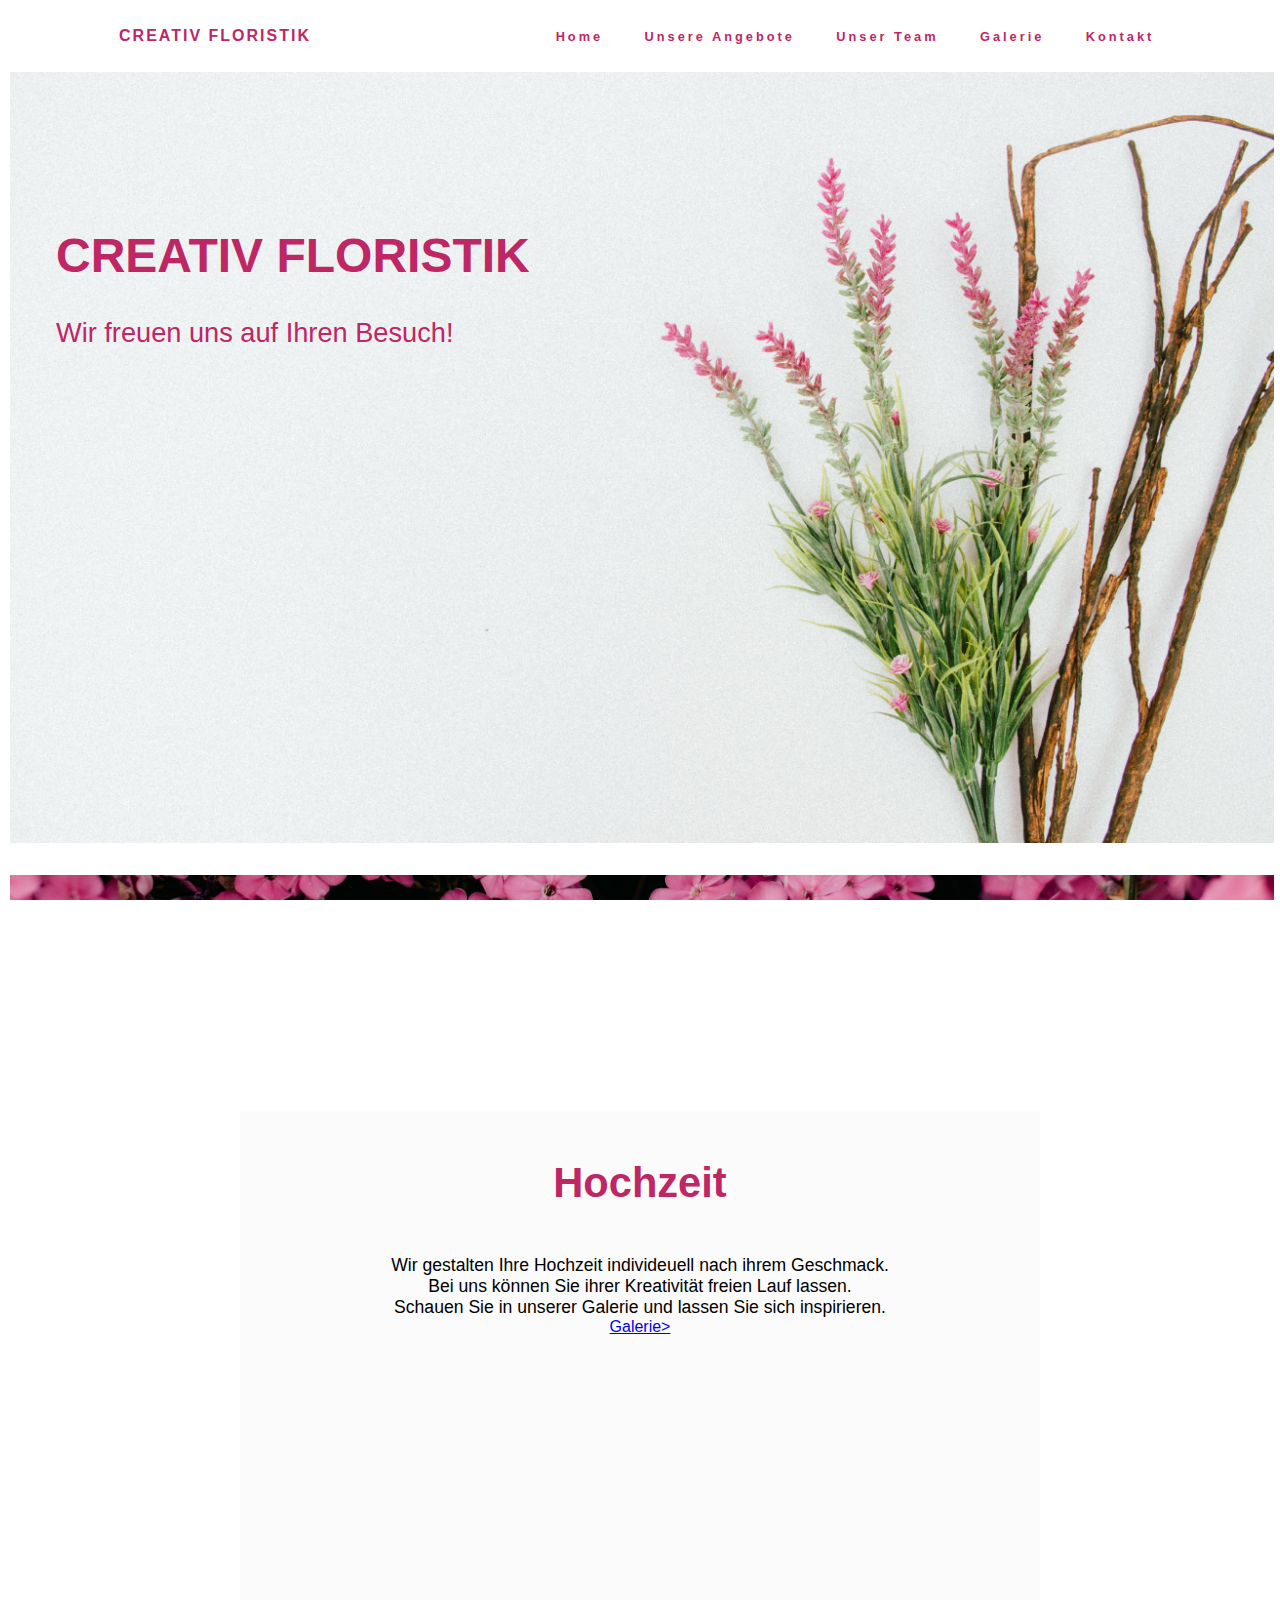
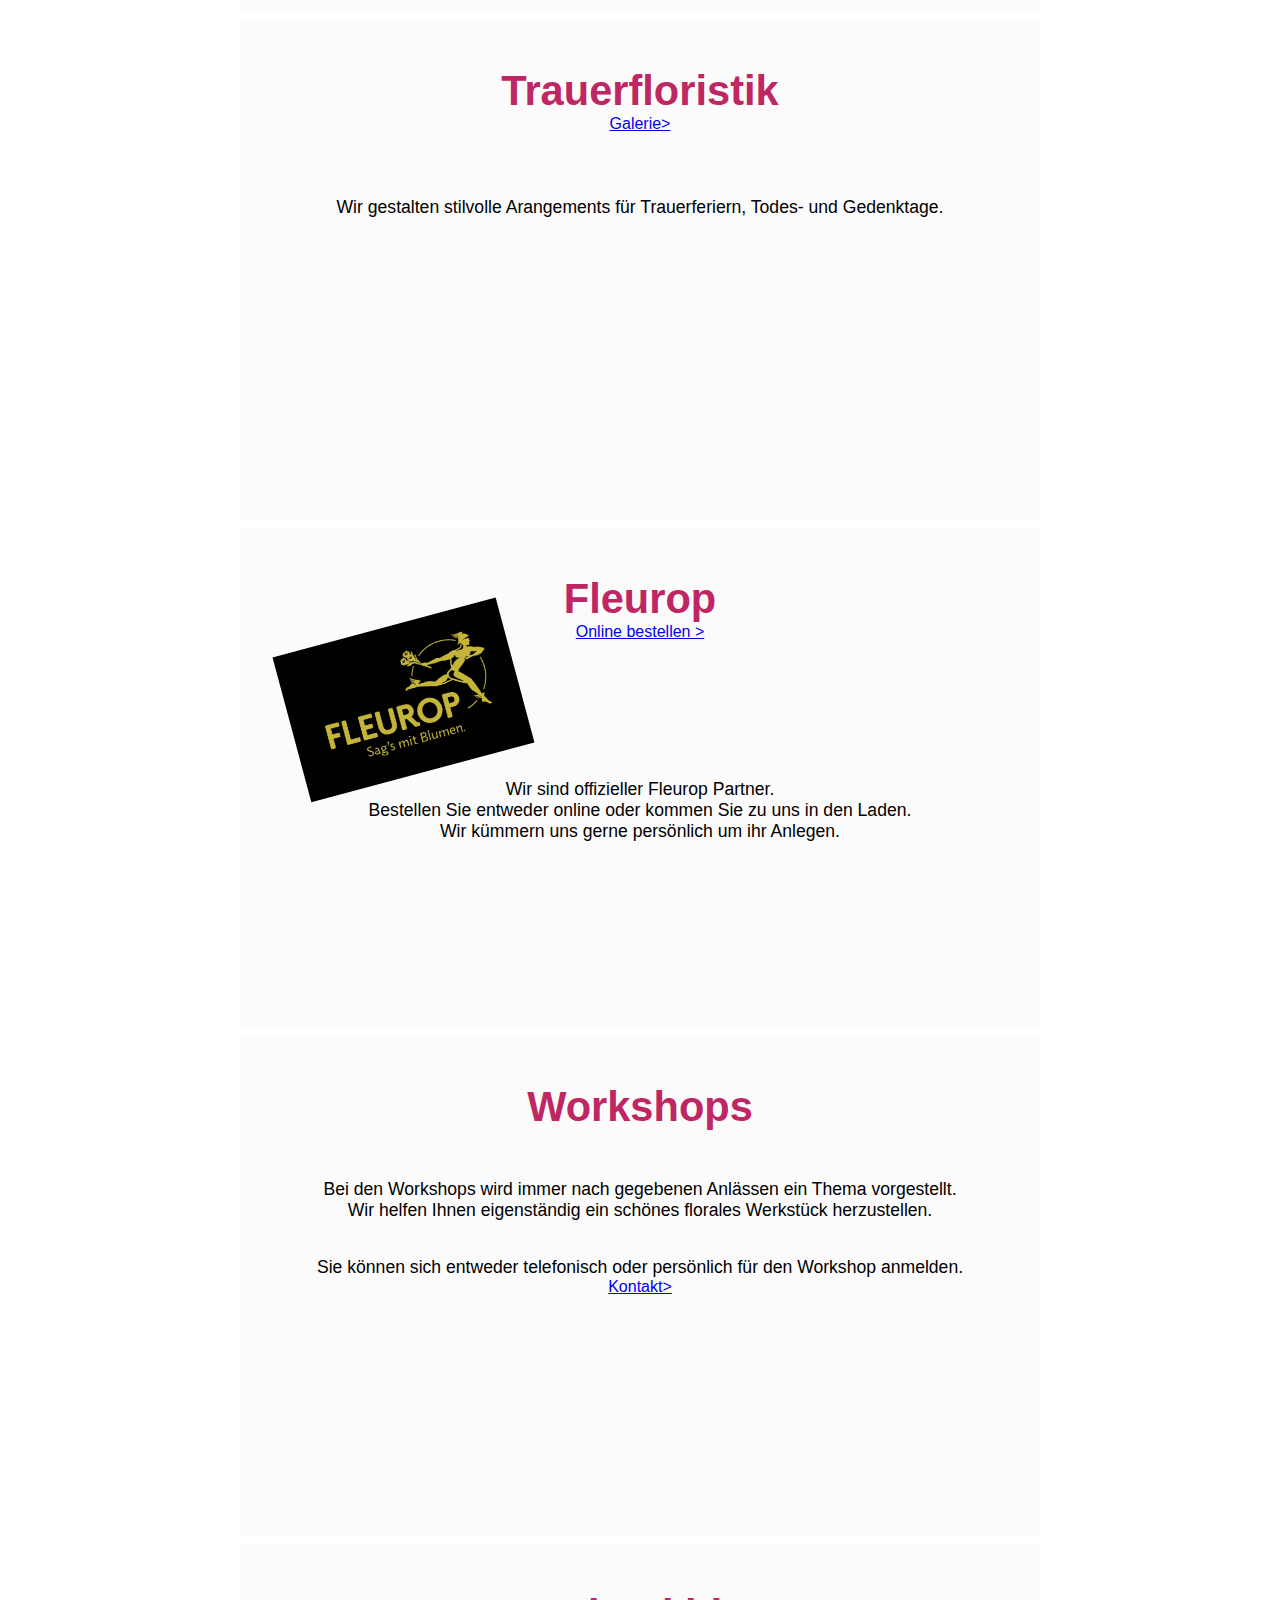
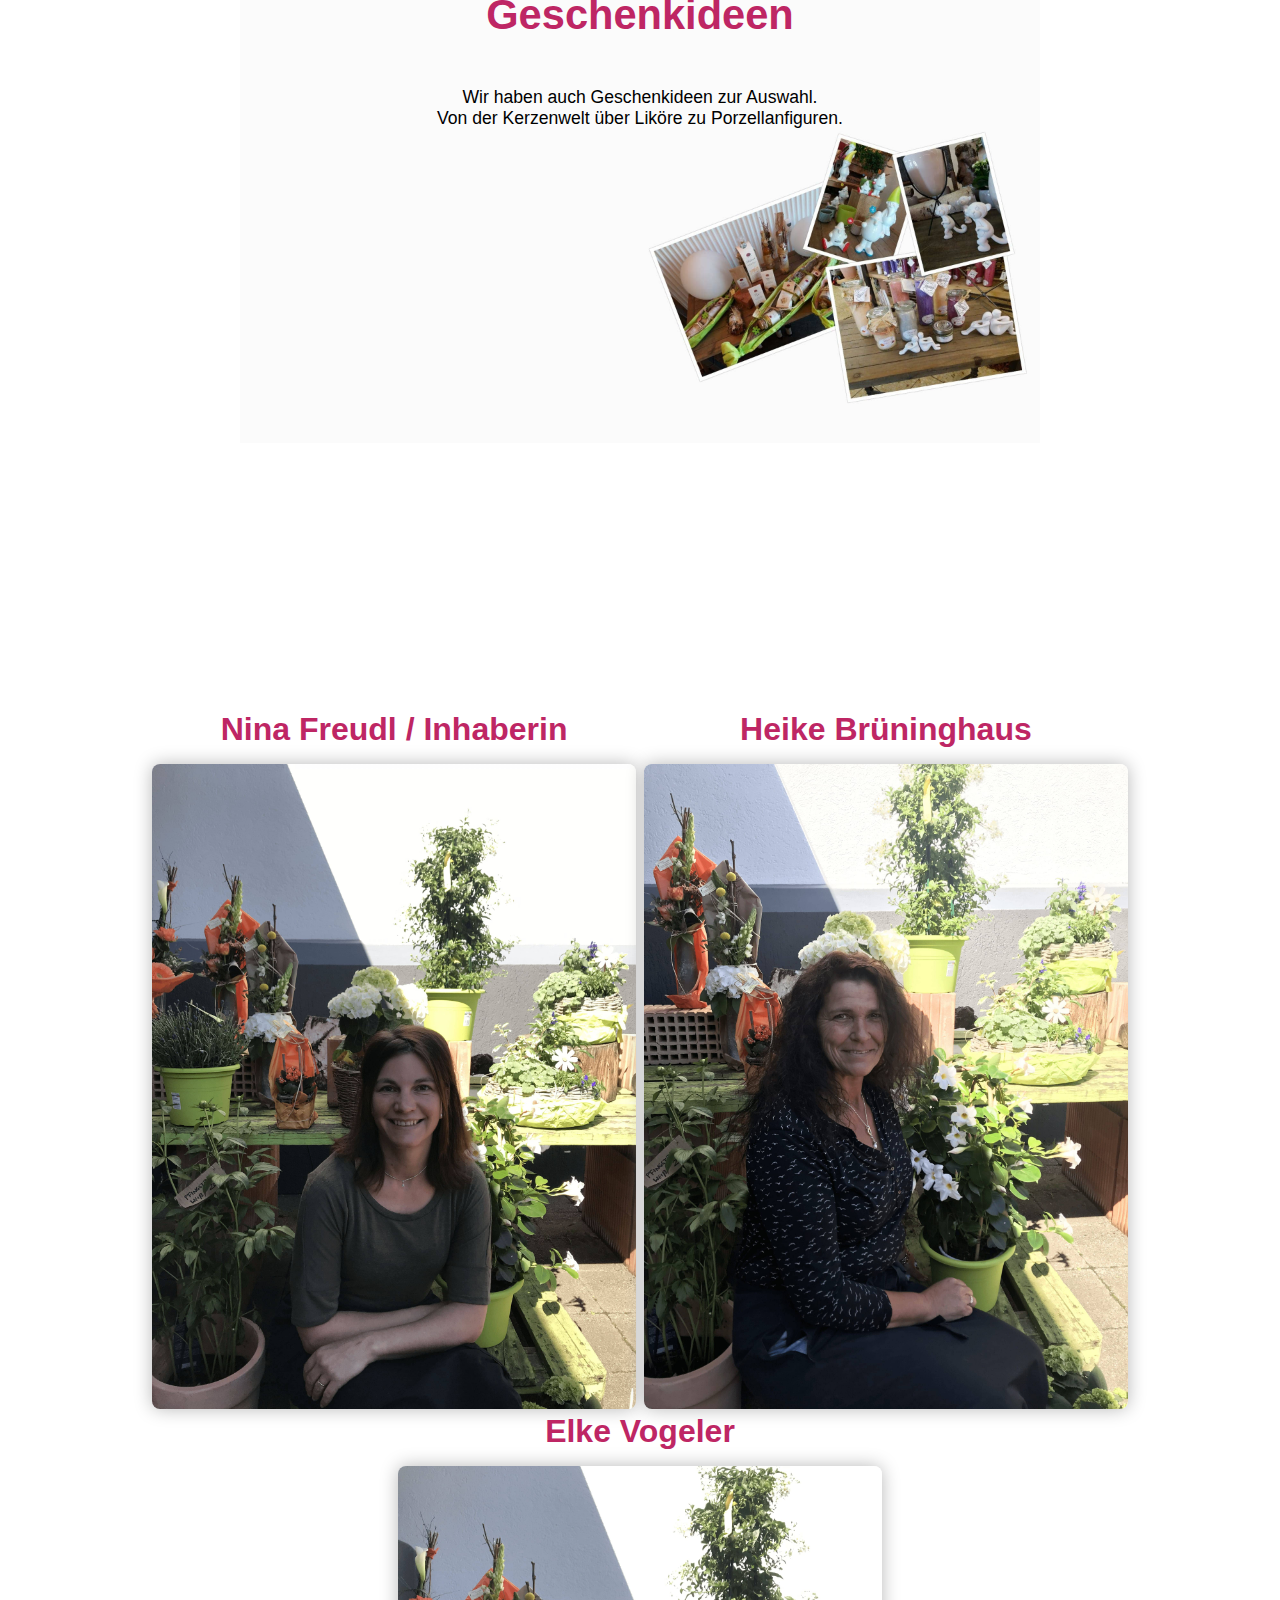
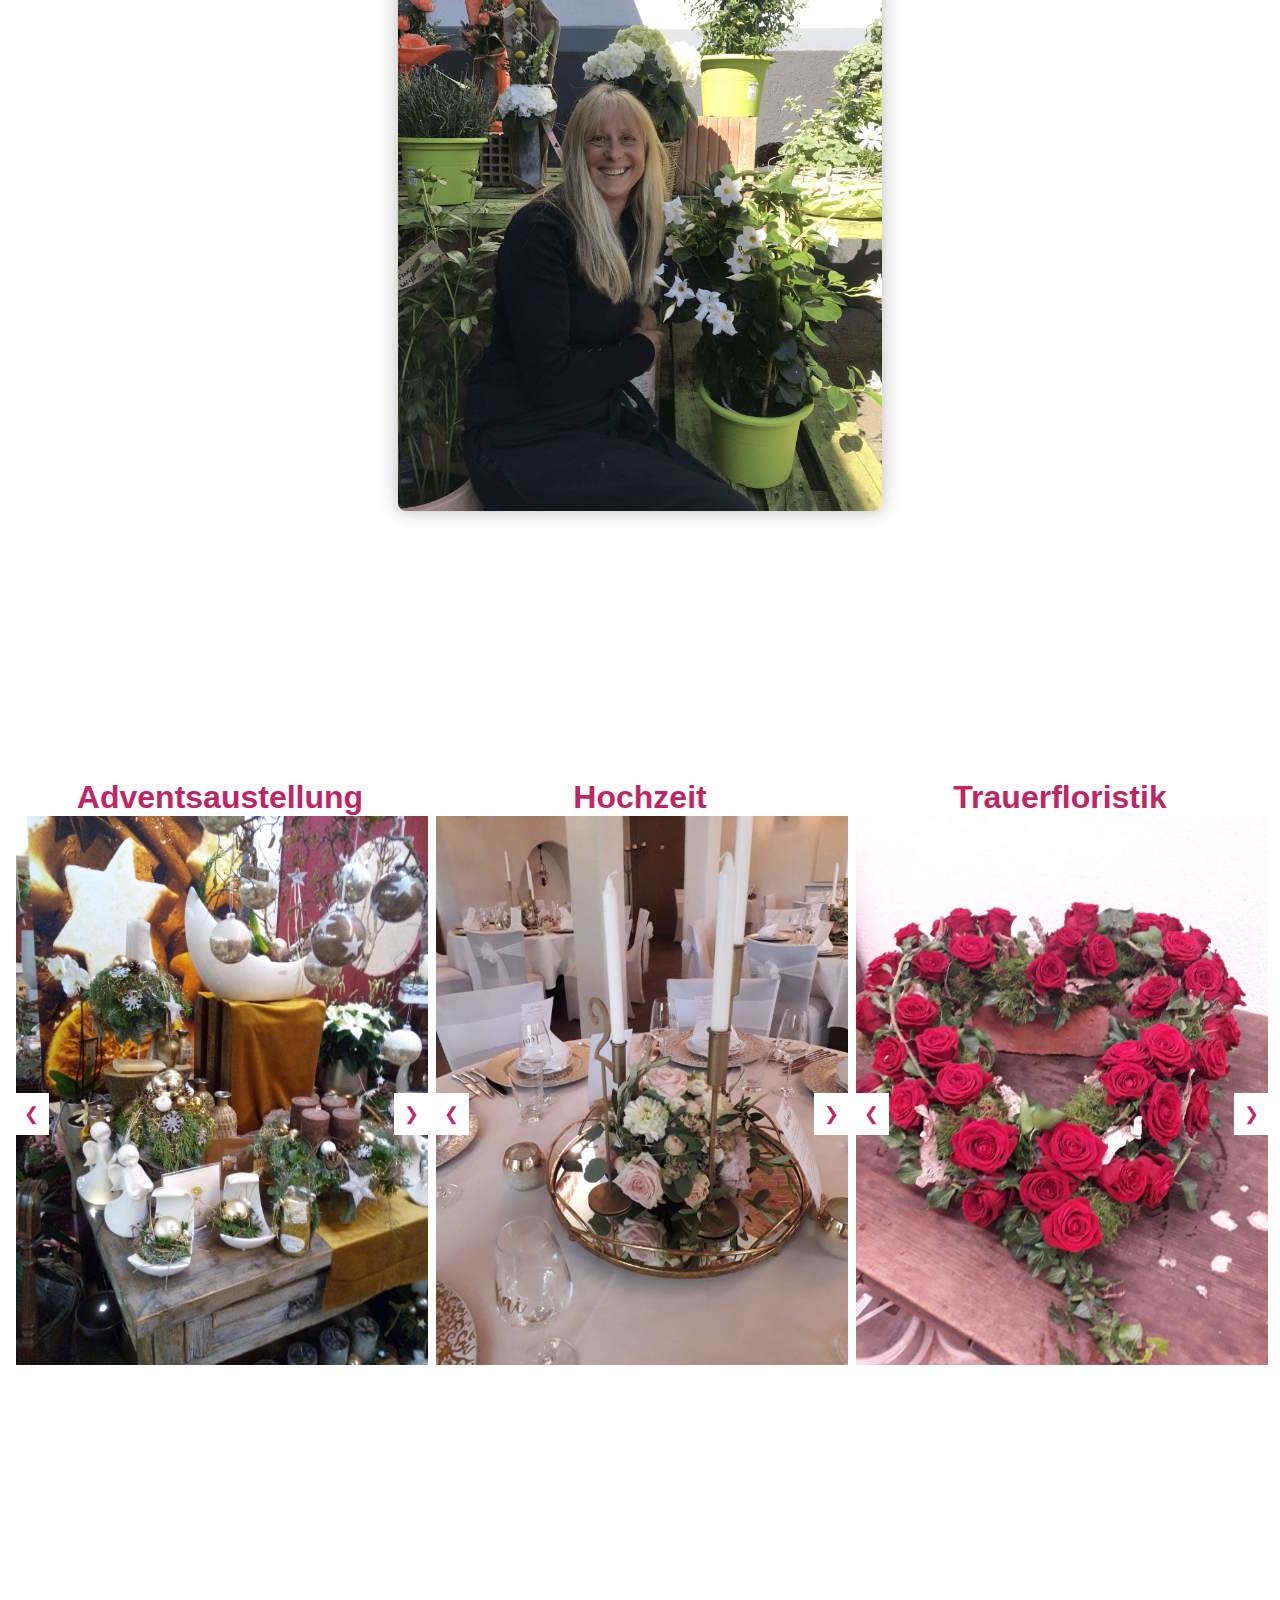
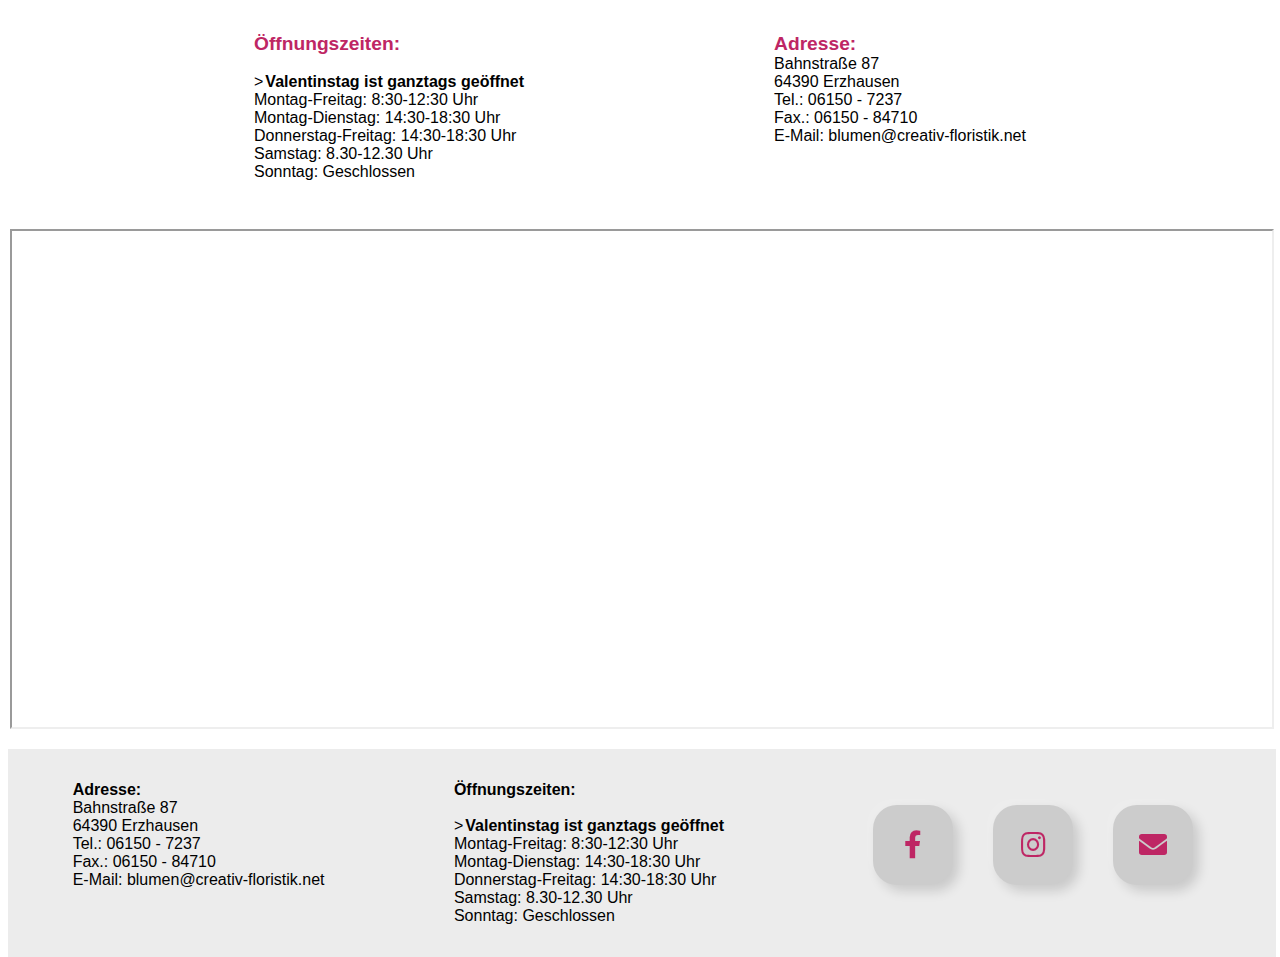
==== index.html @ bbd2e747 "val1" ====
<!DOCTYPE html>
<html lang="de">
  <head>
    <meta charset="utf-8" />
    <title>Creativ Floristik</title>
    <link rel="stylesheet" type="text/css" href="style.css" />
    <link
      rel="stylesheet"
      href="https://cdnjs.cloudflare.com/ajax/libs/font-awesome/5.13.0/css/all.min.css"
    />
  <!-- ****** Favicons ****** -->
  <link rel="shortcut icon" href="./favicon/favicon.ico">
	<link rel="icon" sizes="16x16 32x32 64x64" href="./favicon/favicon.ico">
	<link rel="icon" type="image/png" sizes="196x196" href="./favicon/favicon-192.png">
	<link rel="icon" type="image/png" sizes="160x160" href="./favicon/favicon-160.png">
	<link rel="icon" type="image/png" sizes="96x96" href="./favicon/favicon-96.png">
	<link rel="icon" type="image/png" sizes="64x64" href="./favicon/favicon-64.png">
	<link rel="icon" type="image/png" sizes="32x32" href="./favicon/favicon-32.png">
	<link rel="icon" type="image/png" sizes="16x16" href="./favicon/favicon-16.png">
	<link rel="apple-touch-icon" href="./favicon/favicon-57.png">
	<link rel="apple-touch-icon" sizes="114x114" href="./favicon/favicon-114.png">
	<link rel="apple-touch-icon" sizes="72x72" href="./favicon/favicon-72.png">
	<link rel="apple-touch-icon" sizes="144x144" href="./favicon/favicon-144.png">
	<link rel="apple-touch-icon" sizes="60x60" href="./favicon/favicon-60.png">
	<link rel="apple-touch-icon" sizes="120x120" href="./favicon/favicon-120.png">
	<link rel="apple-touch-icon" sizes="76x76" href="./favicon/favicon-76.png">
	<link rel="apple-touch-icon" sizes="152x152" href="./favicon/favicon-152.png">
	<link rel="apple-touch-icon" sizes="180x180" href="./favicon/favicon-180.png">
	<meta name="msapplication-TileColor" content="#FFFFFF">
	<meta name="msapplication-TileImage" content="./favicon/favicon-144.png">
	<meta name="msapplication-config" content="./favicon/browserconfig.xml">
  </head>

  <body>
    <!-- Navigation-Bar -->
    <nav>
      <div class="logo">
        <a href="index.html">
          <h4>Creativ Floristik</h4>
        </a>
      </div>
      <ul class="nav-links">
        <li><a href="index.html">Home</a></li>
        <li><a href="#angebote-section">Unsere Angebote</a></li>
        <li><a href="#team-section">Unser Team</a></li>
        <li><a href="#galerie-section">Galerie</a></li>
        <li><a href="#kontakt-section">Kontakt</a></li>
      </ul>
      <div class="burger">
        <div class="line1"></div>
        <div class="line2"></div>
        <div class="line3"></div>
      </div>
    </nav>

    <!-- Welcome Section -->

    <section class="welcome-section">
      <div class="welcome">
        <img src="./img/main-background.jpg" alt="" />
        <h1>Creativ Floristik</h1>
        <h2>
          Mit viel Liebe und Sorgfalt kümmern Wir uns um Ihre Wünsche. <br />Wir
          freuen uns auf Ihren Besuch!
        </h2>
        <h3>Wir freuen uns auf Ihren Besuch!</h3>
      </div>
    </section>

    <!-- Unsere-Angebote Section -->

    <section id="angebote-section">
      <div class="angebote">
        <div class="scrollable1" id="ueberschrift">
          <h1>Unsere Angebote</h1>
        </div>

        <div class="angebote-box">
           <!-- <div class="adventsausstellung">
            <h1>Adventsausstellung</h1>
            <img src="./img/Unbenannt.jpg" alt="" />
          </div>-->
          <div class="hochzeit">
            <h1>Hochzeit</h1>
            <p>
              Wir gestalten Ihre Hochzeit individeuell nach ihrem Geschmack.
            </p>
            <p>Bei uns können Sie ihrer Kreativität freien Lauf lassen.</p>
            <p>
              Schauen Sie in unserer Galerie und lassen Sie sich inspirieren.
            </p>
            <a href="#galerie-section">Galerie></a>
          </div>
          <div class="trauer">
            <h1>Trauerfloristik</h1>
            <a href="#galerie-section">Galerie></a>
            <p>
              Wir gestalten stilvolle Arangements für Trauerferiern, Todes- und
              Gedenktage.
            </p>
          </div>
       
          <div class="fleurop">
            <h1>Fleurop</h1>
            <a href="https://florist.fleurop.de/jost.erzhausen" target="_blank"
              >Online bestellen ></a
            >
            <img src="./img/fleurop-logo.jpg" alt="" />
            <p>Wir sind offizieller Fleurop Partner.</p>
            <p>
              Bestellen Sie entweder online oder kommen Sie zu uns in den Laden.
            </p>
            <p>Wir kümmern uns gerne persönlich um ihr Anlegen.</p>
          </div>
          <div class="workshop">
            <h1>Workshops</h1>
            <p>
              Bei den Workshops wird immer nach gegebenen Anlässen ein Thema
              vorgestellt.
            </p>
            <p>
              Wir helfen Ihnen eigenständig ein schönes florales Werkstück
              herzustellen.
            </p>
            <br /><br />
            <p>
              Sie können sich entweder telefonisch oder persönlich für den
              Workshop anmelden.
            </p>
            <a href="#kontakt-section">Kontakt></a>
            <br /><br />
          </div>
          <div class="geschenk-ideen">
            <h1>Geschenkideen</h1>
            <p>Wir haben auch Geschenkideen zur Auswahl.</p>
            <p>Von der Kerzenwelt über Liköre zu Porzellanfiguren.</p>
            <img src="./img/Geschenkidee-collage.jpg" alt="" />
          </div>
        </div>
      </div>
    </section>

    <!-- Unser-Team Section -->

    <section id="team-section">
      <div class="team">
        <div class="scrollable2" id="ueberschrift">
          <h1>Unser Team</h1>
        </div>
        <div class="team-box">
          <div>
            <h1>Nina Freudl / Inhaberin</h1>
            <img class="team-1" src="./img/Mitarbeiter-NinaFreudl.jpg" alt="" />
          </div>
          <div>
            <h1>Heike Brüninghaus</h1>
            <img class="team-2" src="./img/Mitarbeiter-HeikeBrüninghaus.jpg" alt="" />
          </div>
          <div>
            <h1>Elke Vogeler</h1>
            <img class="team-3" src="./img/Mitarbeiter-ElkeVogeler.jpg" alt="" />
          </div>
        </div>
      </div>
    </section>

    <!-- Galerie Section -->

    <section id="galerie-section">
      <div class="galerie">
        <div class="scrollable3" id="ueberschrift">
          <h1>Galerie</h1>
        </div>
        <div class="galerie-slideshow">
          <div class="slideshow1">
            <h1 class="galerie-ueberschrift">Adventsaustellung</h1>

            <div class="slideshow-container">
              <div class="mySlides1">
                <img src="./img/Advent1.jpeg" id="border" style="width: 100%" />
              </div>
              <div class="mySlides1">
                <img src="./img/Advent2.jpeg" id="border" style="width: 100%" />
              </div>
              <div class="mySlides1">
                <img src="./img/Advent3.jpeg" id="border" style="width: 100%" />
              </div>
              <a class="prev" onclick="plusSlides(-1, 0)">&#10094;</a>
              <a class="next" onclick="plusSlides(1, 0)">&#10095;</a>
            </div>
          </div>

          <div class="slideshow2">
            <h1 class="galerie-ueberschrift">Hochzeit</h1>

            <div class="slideshow-container">
              <div class="mySlides2">
                <img
                  src="./img/Hochzeit3.jpeg"
                  id="border"
                  style="width: 100%"
                />
              </div>
              <div class="mySlides2">
                <img
                  src="./img/Hochzeit2.jpeg"
                  id="border"
                  style="width: 100%"
                />
              </div>
              <div class="mySlides2">
                <img
                  src="./img/Hochzeit1.jpeg"
                  id="border"
                  style="width: 100%"
                />
              </div>
              <a class="prev" onclick="plusSlides(-1, 1)">&#10094;</a>
              <a class="next" onclick="plusSlides(1, 1)">&#10095;</a>
            </div>
          </div>

          <div class="slideshow3">
            <h1 class="galerie-ueberschrift">Trauerfloristik</h1>

            <div class="slideshow-container">
              <div class="mySlides3">
                <img src="./img/Trauer1.jpeg" id="border" style="width: 100%" />
              </div>
              <div class="mySlides3">
                <img src="./img/Trauer2.jpeg" id="border" style="width: 100%" />
              </div>
              <a class="prev" onclick="plusSlides(-1, 2)">&#10094;</a>
              <a class="next" onclick="plusSlides(1, 2)">&#10095;</a>
            </div>
          </div>
        </div>
      </div>
    </section>

    <!-- Kontakt Section -->

    <section id="kontakt-section">
      <div>
        <div class="scrollable4" id="ueberschrift">
          <h1>Kontakt</h1>
        </div>
      </div>
      <div class="kontakt">
        <div class="kontakt-info">
          <div class="oeffnungszeiten">
            <span id="bold">Öffnungszeiten:<br /></span>
            <br>
            <span>><b>Valentinstag ist ganztags geöffnet</b><br /></span>
            <span>Montag-Freitag: 8:30-12:30 Uhr<br /></span>
            <span>Montag-Dienstag: 14:30-18:30 Uhr<br /></span>
            <span>Donnerstag-Freitag: 14:30-18:30 Uhr<br /></span>
            <span>Samstag: 8.30-12.30 Uhr<br /></span>
            <span>Sonntag: Geschlossen<br /></span>
            <!-- <span><b>Bis zum 02.09.2023 haben wir halbtags geöffnet. Danach gelten wieder die gewohnten Öffnungszeiten</b> <br /></span> -->
            <!-- <span><b>Wir sind bis zum 10.01.2024 im Urlaub. Danach gelten wieder die gewohnten Öffnungszeiten.</b> <br /></span> --> 
          </div>
          <div class="adresse">
            <span id="bold">Adresse:<br /></span>
            <span>Bahnstraße 87<br /></span>
            <span>64390 Erzhausen<br /></span>
            <span>Tel.: 06150 - 7237<br /></span>
            <span>Fax.: 06150 - 84710<br /></span>
            <span>E-Mail: blumen@creativ-floristik.net</span>
          </div>
        </div>
      </div>
      <div class="kontakt-map">
        <iframe
          class="kontakt-googlemaps"
          src="https://www.google.com/maps/d/u/0/embed?mid=1grUJYOGB-9ih43NpXrWDiWE6XxkNniJt"
        ></iframe>
      </div>
    </section>

    <!-- Footer -->

    <footer>
      <div class="footer">
        <div class="footer-info">
          <span id="bold">Adresse:<br /></span>
            <span>Bahnstraße 87<br /></span>
            <span>64390 Erzhausen<br /></span>
            <span>Tel.: 06150 - 7237<br /></span>
            <span>Fax.: 06150 - 84710<br /></span>
            <span>E-Mail: blumen@creativ-floristik.net</span>
        </div>
        <div class="footer-info">
          <span id="bold">Öffnungszeiten:<br /></span>
          <br>
          <span>><b>Valentinstag ist ganztags geöffnet</b><br /></span>
          <span>Montag-Freitag: 8:30-12:30 Uhr<br /></span>
          <span>Montag-Dienstag: 14:30-18:30 Uhr<br /></span>
          <span>Donnerstag-Freitag: 14:30-18:30 Uhr<br /></span>
          <span>Samstag: 8.30-12.30 Uhr<br /></span>
          <span>Sonntag: Geschlossen<br /></span>
          <!-- <span><b>Bis zum 02.09.2023 haben wir halbtags geöffnet. Danach gelten wieder die gewohnten Öffnungszeiten</b> <br /></span> -->
          <!-- <span><b>Wir sind bis zum 10.01.2024 im Urlaub. Danach gelten wieder die gewohnten Öffnungszeiten.</b> <br /></span> -->
        </div>
        <div class="sm">
          <a
            href="https://de-de.facebook.com/pages/category/Florist/Creativ-Floristik-1811536975841245/"
            target="_blank"
            ><i class="fab fa-facebook-f"></i
          ></a>
          <a href="#" target="_blank"><i class="fab fa-instagram"></i></a>
          <a href="mailto:blumen@creativ-floristik.net"
            ><i class="fa fa-envelope"></i
          ></a>
        </div>
      </div>
    </footer>

    <script src="app.js"></script>
  </body>
</html>
---- style.css ----
*{
    padding: 0;
    margin: 0px 2px 0px 2px;
    box-sizing: border-box;
    font-family: 'Poppins', sans-serif;
    scroll-behavior: smooth;
}

#ueberschrift{
    height: 200px;
    background-color: #fff;
    width: 100%;
}

nav {
    display: flex;
    position: fixed;
    justify-content: space-around;
    align-items: center;
    min-height: 8vh;
    background-color: #FFF;
    margin-top: 0; 
    width: 100%; 
    z-index: 9999;
}

.logo{
    color: #BE2664;
    text-transform: uppercase;
    letter-spacing: 2px;
    font-size: 1rem;
    text-decoration: none;
}

.logo a:link {
    text-decoration: none;
    color: #BE2664;
}
.logo a:visited{
    text-decoration: none;
    color: #BE2664;
}
.logo a:hover{
    text-decoration: none;
    color: #BE2664;  
}
.logo a:active{
    text-decoration: none;
    color: #BE2664;
}

.nav-links{
    display: flex;
    justify-content: space-around;
    width: 40%;
}

.nav-links li{
    list-style: none;
}

.nav-links a{
    color: #BE2664;
    text-decoration: none;
    letter-spacing: 3px;
    font-weight: bold;
    font-size: .8rem;
}

.burger{
    display: none;
    cursor: pointer;
}

.burger div{
    width: 25px;
    height: 3px;
    background-color:#BE2664;
    margin: 5px;
    transition: all 0.3s ease;
}

@media screen and (max-width:1480px){
    .nav-links{
        width: 50%;
    }
}

@media screen and (max-width:1200px){
    .nav-links{
        width: 60%;
    }
}

@media screen and (max-width:1000px){
    body{
        overflow-x: hidden;
    }
    .nav-links {
        position: fixed;
        right: 0px;
        height: 92vh;
        top: 8vh;
        background-color: #FFF;
        display: flex;
        flex-direction: column;
        align-items: center;
        width: 50%;
        transform: translateX(100%);
        transition: transform 0.5s ease-in;
    }
    .logo{
        font-size: 1.3rem;
    }

    .nav-links a{

        font-size: 1rem;
    }
    
    .nav-links li {
        opacity: 0;
    }
    
    .burger {
        display: block;
        cursor: pointer;
    }
}

.nav-active {
        transform: translateX(0%);
}

@keyframes navLinkFade {
    from {
        opacity: 0;
        transform: translateX(50px);
    }
    to {
        opacity: 1;
        transform: translateX(0);
    }
}

.toggle .line1{
    transform: rotate(-45deg) translate(-5px, 6px);
}

.toggle .line2{
    opacity: 0;
}

.toggle .line3{
    transform: rotate(45deg) translate(-5px, -6px);    
}

/* Welcome Section */
.welcome-section{
    position: relative;
    width: auto;
    height: 100%;
    display: flex;
}


.welcome img{/* The image used */
    background-color: #cccccc; /* Used if the image is unavailable */
    float: left;
    width:  100%;
    max-height: 937px;
    min-height: 500px;
    object-fit: cover;
    position: relative;

}

@media (min-height: 1921px){
    .welcome img{
        height: auto;
        width: 100%;
    }
    .welcome h1{
        margin-top: 17%;
    }
    .welcome h2{
        display: none;
    }
}

.welcome h1{
    position: absolute;
    margin-top: 18%;
    text-transform: uppercase;
    font-size: 3rem;
    margin-left: 3rem;
    color:#BE2664;
}

.welcome h2{
    position: absolute;
    margin-top: 25%;
    margin-left: 3rem;
    font-size: 2rem;
    color:#BE2664;
    font-weight: lighter;
}

.welcome h3{
    display: none;
}

@media screen and (max-width:1564px){
    .welcome h2{
        display: none;
    }
    .welcome h3{
        position: absolute;
        margin-top: 25%;
        margin-left: 3rem;
        font-size: 1.7rem;
        color:#BE2664;
        font-weight: lighter;
        display: block;
    }
}

@media screen and (max-width:1100px){
    .welcome h1{
        margin-top: 35%;
    }
    .welcome h3{
        display: none;
    }
}

@media screen and (max-width:830px){
    .welcome h1{
        font-size: 2rem;
}
.welcome h2{
    display: none;
}
.welcome h3{
    display: none;
}
}

@media screen and (max-width:645px){
    .welcome h1{
        font-size: 1.5rem;
        margin-top: 50%;
    }
    .welcome h2{
        display: none;
    }
    .welcome h3{
        display: none;
    }
}


/* Unsere-Angebote Section */
.scrollable1{
    background-image: url("./img/background-1.jpg");
    height: 500px;
    background-attachment: fixed;
    background-position: center;
    background-repeat: no-repeat;
    background-size: cover;
    margin-bottom: 2rem;
    margin-top: 2rem;
    justify-content: center;
    align-items: center;
    display: flex;
}

.scrollable1 h1{
    color: #fff;
    display: flex;
    font-size: 2.2rem;
    justify-content: center;
    text-transform: uppercase;
}

.angebote-section{
    height: auto;
    position: relative;
    flex-wrap: wrap;
    display: flex;
}

.angebote-box{
    display: flex;
    flex-wrap: wrap;
    justify-content: center;
}


.angebote-box div{
    background-color: rgb(251, 251, 251);
    height: 500px;
    width: 800px;
    margin: 4px 4px 4px 4px;
}

.angebote-box h1{
    color: #BE2664;
    display: flex;
	flex-direction: column;
	align-items:center;
    padding: 3rem;
    font-size: 2.6rem;
}

.hochzeit a{
    display: flex;
    align-items: center;
    justify-content: center;
}

.hochzeit p{
    display: flex;
    align-items: center;
    justify-content: center;
    font-size: 1.1rem;
}

@media only screen and (max-width: 768px) {
    .hochzeit p{
        font-size: 1.4rem;
    }
}

.trauer a{
    display: flex;
    align-items: center;
    justify-content: center;
    margin-top: -3rem;
}

.trauer p{
    display: flex;
    align-items: center;
    justify-content: center;
    font-size: 1.1rem;
    margin-top: 4rem;
}

@media only screen and (max-width: 768px) {
    .trauer p{
        font-size: 1.4rem;
    }
}

.fleurop img{
    height: 150px;
    width: auto;
    -moz-transform: rotate(-15deg);
    -ms-transform: rotate(-15deg);
    -o-transform: rotate(-15deg);
    -webkit-transform: rotate(-15deg);
    margin-left: 3rem;
    margin-top: -1rem;
}

.fleurop a{
    display: flex;
    align-items: center;
    justify-content: center;
    margin-top: -3rem;
}

.fleurop p{
    display: flex;
    align-items: center;
    justify-content: center;
    font-size: 1.1rem;
}

.adventsausstellung img{
    height: 50%;
    display: block;
    margin-left: auto;
    margin-right: auto;
}

@media only screen and (max-width: 768px) {
    .fleurop p{
        font-size: 1.4rem;
    }
}

.workshop p{
    display: flex;
    align-items: center;
    justify-content: center;
    font-size: 1.1rem;
}

.workshop .corona{
    background-color: rgb(138, 138, 255);
    color: #fff;
}

.workshop a{
    display: flex;
    align-items: center;
    justify-content: center;
}

@media only screen and (max-width: 768px) {
    .workshop p{
        font-size: 1.4rem;
    }
}

.geschenk-ideen p{
    display: flex;
    align-items: center;
    justify-content: center;
    font-size: 1.1rem;
}

.geschenk-ideen img{
    height: 300px;
    width: auto;
    margin-left: 50%;

}

@media only screen and (max-width: 768px) {
    .geschenk-ideen p{
        font-size: 1.4rem;
    }
}

/* Unser-Team Section */
.scrollable2{
    background-image: url("./img/background-2.jpg");
    height: 500px;
    background-attachment: fixed;
    background-position: center;
    background-repeat: no-repeat;
    background-size: cover;
    margin-bottom: 2rem;
    margin-top: 2rem;
    justify-content: center;
    align-items: center;
    display: flex;
}

.scrollable2 h1{
    color: #fff;
    display: flex;
    font-size: 2.2rem;
    justify-content: center;
    text-transform: uppercase;
}

.team-section{
    height: auto;
    background: #fff;
    position: relative;
}

.team-box{
    display: flex;
    flex-wrap: wrap;
    justify-content: center;
}

.team-box h1{
    color: #BE2664;
    display: flex;
    justify-content: center;
    margin-bottom: 1rem;
}

.team-box img{
    height: 645,12px;
    width: 483.84px;
    border-radius: 8px;
    box-shadow: 0px 0px 18px 0px rgba(184,184,184,1);
}

.team-1{
    transition: transform .2s;
}

.team-1:hover {
    -ms-transform: scale(1.1); /* IE 9 */
    -webkit-transform: scale(1.1); /* Safari 3-8 */
    transform: scale(1.1); 
}

.team-2{
    transition: transform .2s;
}

.team-2:hover {
    -ms-transform: scale(1.1); /* IE 9 */
    -webkit-transform: scale(1.1); /* Safari 3-8 */
    transform: scale(1.1); 
}

.team-3{
    transition: transform .2s;
}

.team-3:hover {
    -ms-transform: scale(1.1); /* IE 9 */
    -webkit-transform: scale(1.1); /* Safari 3-8 */
    transform: scale(1.1); 
}

/* Galerie Section */

.scrollable3{
    background-image: url("./img/background-3.jpg");
    height: 500px;
    background-attachment: fixed;
    background-position: center;
    background-repeat: no-repeat;
    background-size: cover;
    margin-bottom: 2rem;
    margin-top: 2rem;
    justify-content: center;
    align-items: center;
    display: flex;
}

.scrollable3 h1{
    color: #fff;
    display: flex;
    font-size: 2.2rem;
    justify-content: center;
    text-transform: uppercase;
}

.galerie-ueberschrift{
    color: #BE2664;
    display: flex;
    justify-content: center;
}

.galerie-slideshow{
    display: flex;
    justify-content: center;
}

.mySlides1, .mySlides2, .mySlides3{
    display: none
}
.mySlides img {
    vertical-align: middle;
}

    /* Slideshow container */
.slideshow-container {
      max-width: 500px;
      position: relative;
      margin: auto; 
    }

    /* Next & previous buttons */
    .prev, .next {
      cursor: pointer;
      position: absolute;
      top: 50%;
      margin-right: -0.5px;
      padding: 10px;
      color: #BE2664;
      font-size: 18px;
      transition: 0.6s ease;
      background-color: #FFF;
}

    /* Position the "next button" to the right */
    .next {
      right: 0;
      border-radius: 0px 0 0 0px;
    }

    /* On hover, add a grey background color */
    .prev:hover, .next:hover {
      background-color: #BE2664;
      color: #fff;
    }
@media screen and (max-width: 1160px){
    .galerie-slideshow{
        display: flex;
        flex-direction: column;
        justify-content: center;
    }
}

/* Kontakt */

.scrollable4{
    background-image: url("./img/background-2.jpg");
    height: 500px;
    background-attachment: fixed;
    background-position: center;
    background-repeat: no-repeat;
    background-size: cover;
    margin-bottom: 2rem;
    margin-top: 2rem;
    justify-content: center;
    align-items: center;
    display: flex;
}

.scrollable4 h1{
    color: #fff;
    display: flex;
    font-size: 2.2rem;
    justify-content: center;
    text-transform: uppercase;
}

.kontakt-info{
    display: flex;
    justify-content: space-evenly;
}

.oeffnungszeiten #bold{
    color: #BE2664;
    font-size: 1.2rem;
}

.oeffnungszeiten #wichtig{
    font-weight: bold;
}

.adresse #bold{
    color: #BE2664;
    font-size: 1.2rem;
}

.kontakt-map .kontakt-googlemaps{
    margin-top: 3rem;
    height: 500px;
    width: 100%;
}

@media screen and (max-width: 770px){
    .kontakt-info{
        display: inline;
    }

    .oeffnungszeiten{
        margin-bottom: 1.3rem;
    }
}

/* Footer */

.footer{
    margin-top: 1rem;
    background-color: rgb(236, 236, 236);
    height: auto;
    width: 100%;
    display: flex;
    flex-wrap: wrap;
    justify-content: space-around;
}

.footer-info{
    margin-top: 2rem;
    margin-bottom: 2rem;
}

#bold{
    font-weight: 600;
}

.sm {
    display: flex;
    align-items: center;
    flex-wrap: wrap;
}

.sm a{
    margin: 0 20px;
    width: 80px;
    height: 80px;
    background-color: #ccc;
    display: inline-block;
    border-radius: 24px;
    box-shadow: 6px 6px 12px rgba(0,0,0,.15),
                -6px -6px 12px rgba(255,255,255,.1);
    overflow: hidden;
    font-size: 28px;
    transition: .3s linear;
    position: relative;
    margin-bottom: 1rem;
  }
  
.sm a:hover{
    transform: scale(1.3);
    border-radius: 50%;
  }
  
.sm a i::before{
    position: absolute;
    width: 100%;
    height: 100%;
    text-align: center;
    background-size: 200% 200%;
    background-position: 75% 75%;
    top: 0;
    left: 0;
    line-height: 80px;
    -webkit-background-clip: text;
    -webkit-text-fill-color: transparent;
    transition: background .5s linear;
  }
  
.sm a:hover i::before{
    background-position: 0% 0%;
  }
  
.fa-facebook-f::before{
    background-image: linear-gradient(135deg,#fff 30%,#BE2664 50%);
}
  
.fa-instagram::before{
   background-image: linear-gradient(135deg,#fff 30%,#BE2664 50%);
}

.fa-envelope:before{
    background-image: linear-gradient(135deg,#fff 30%,#BE2664 50%);
}
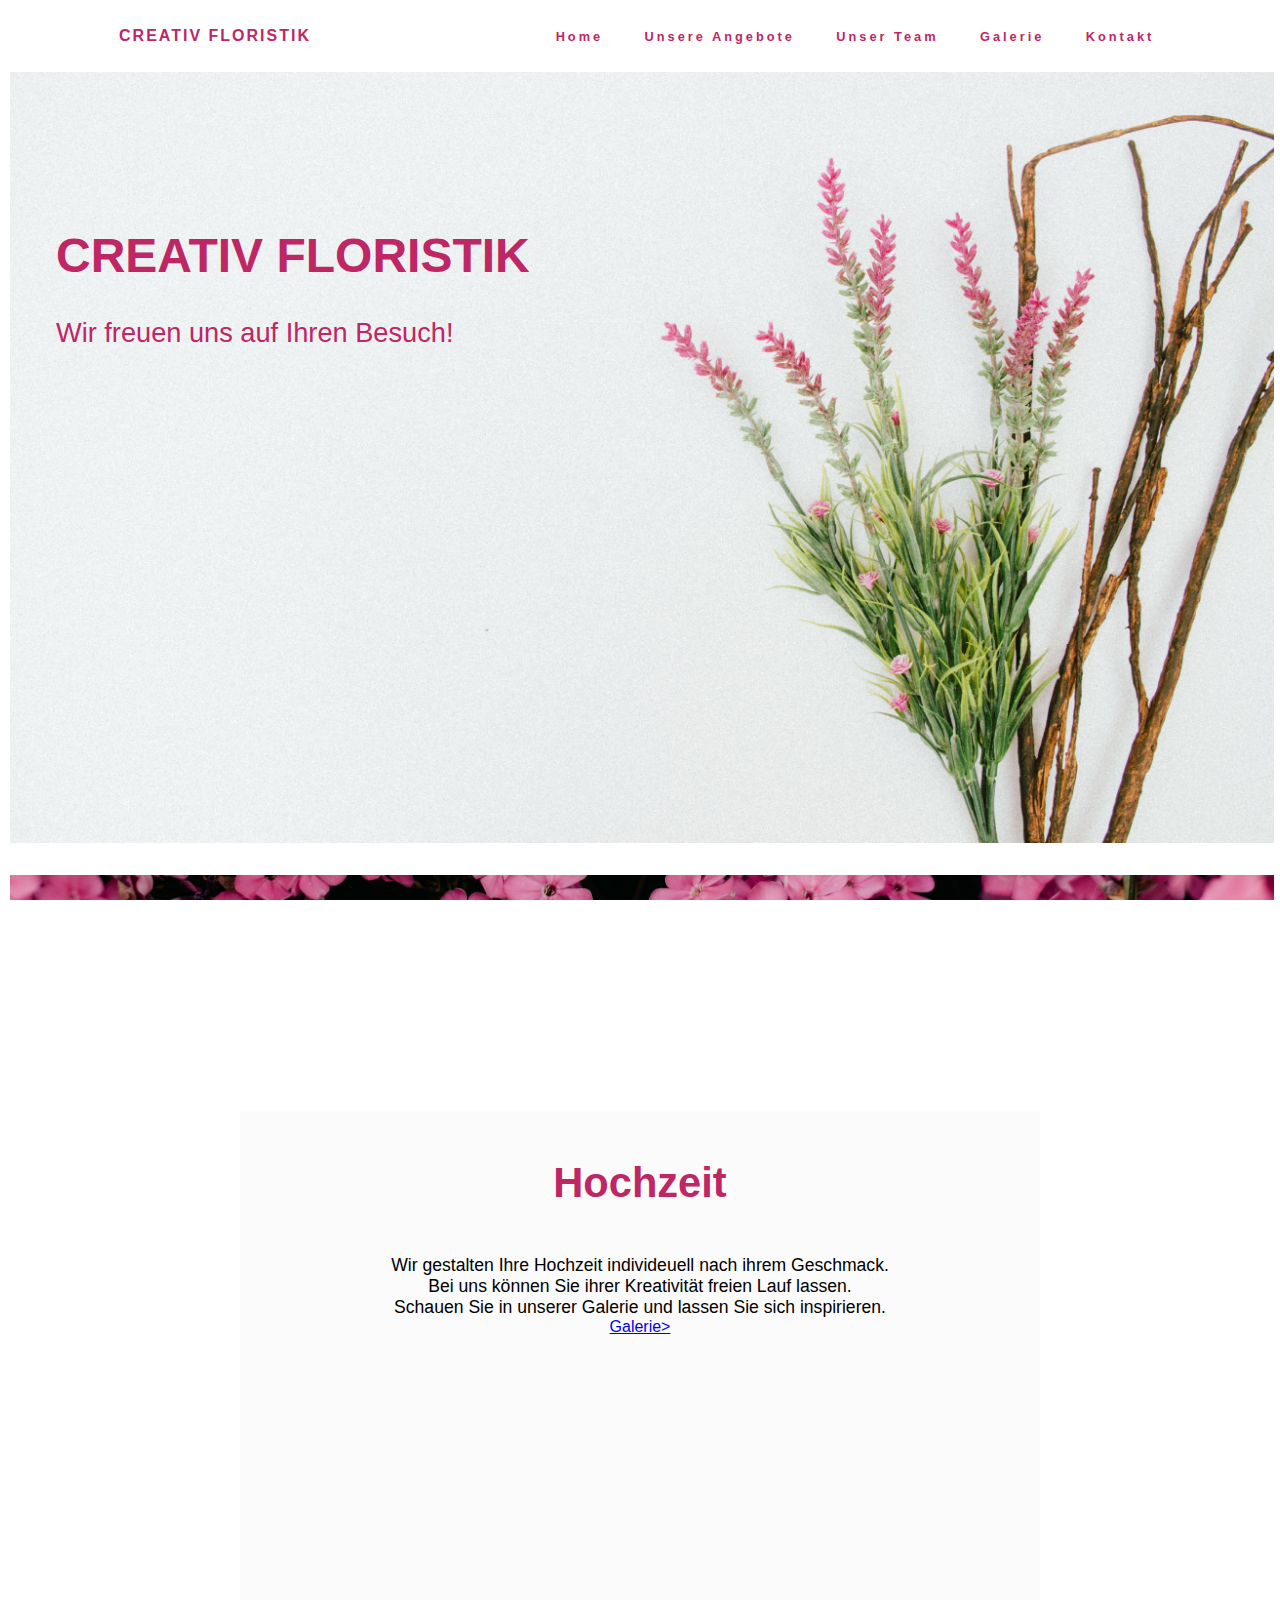
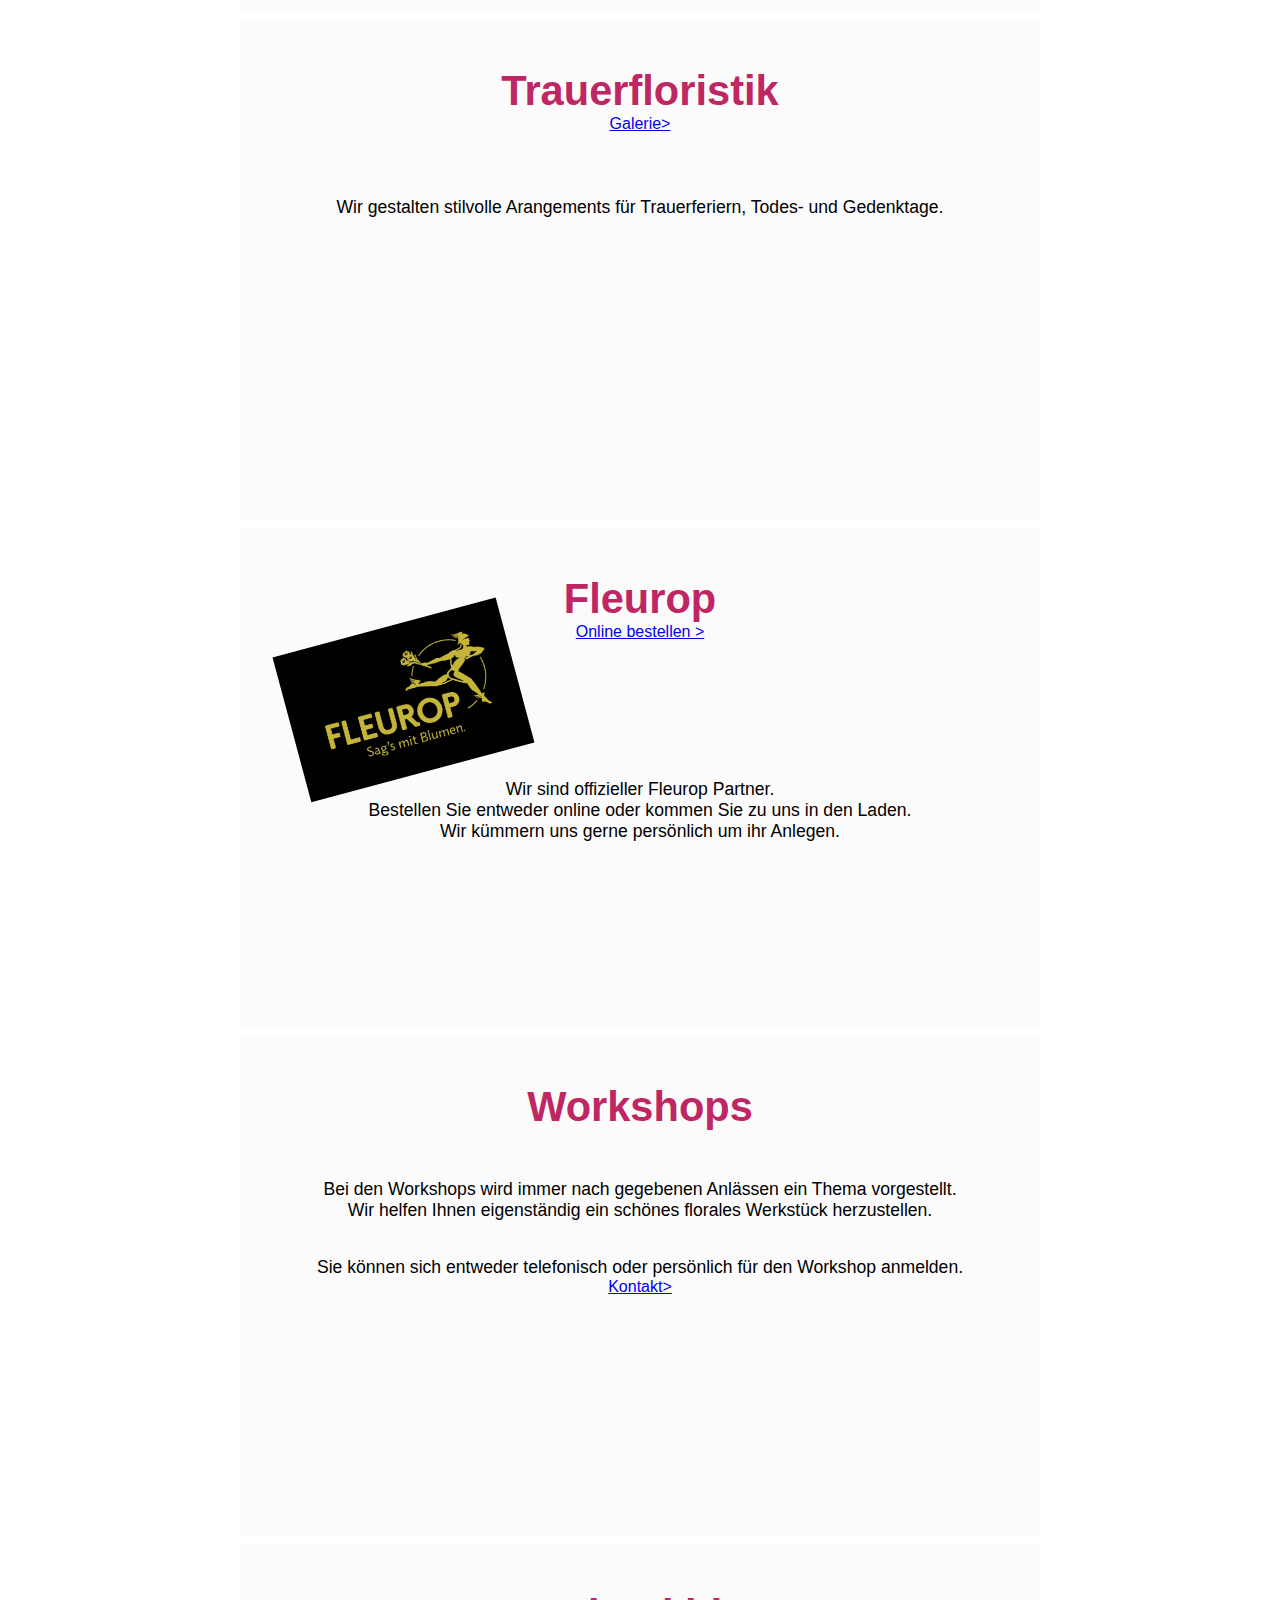
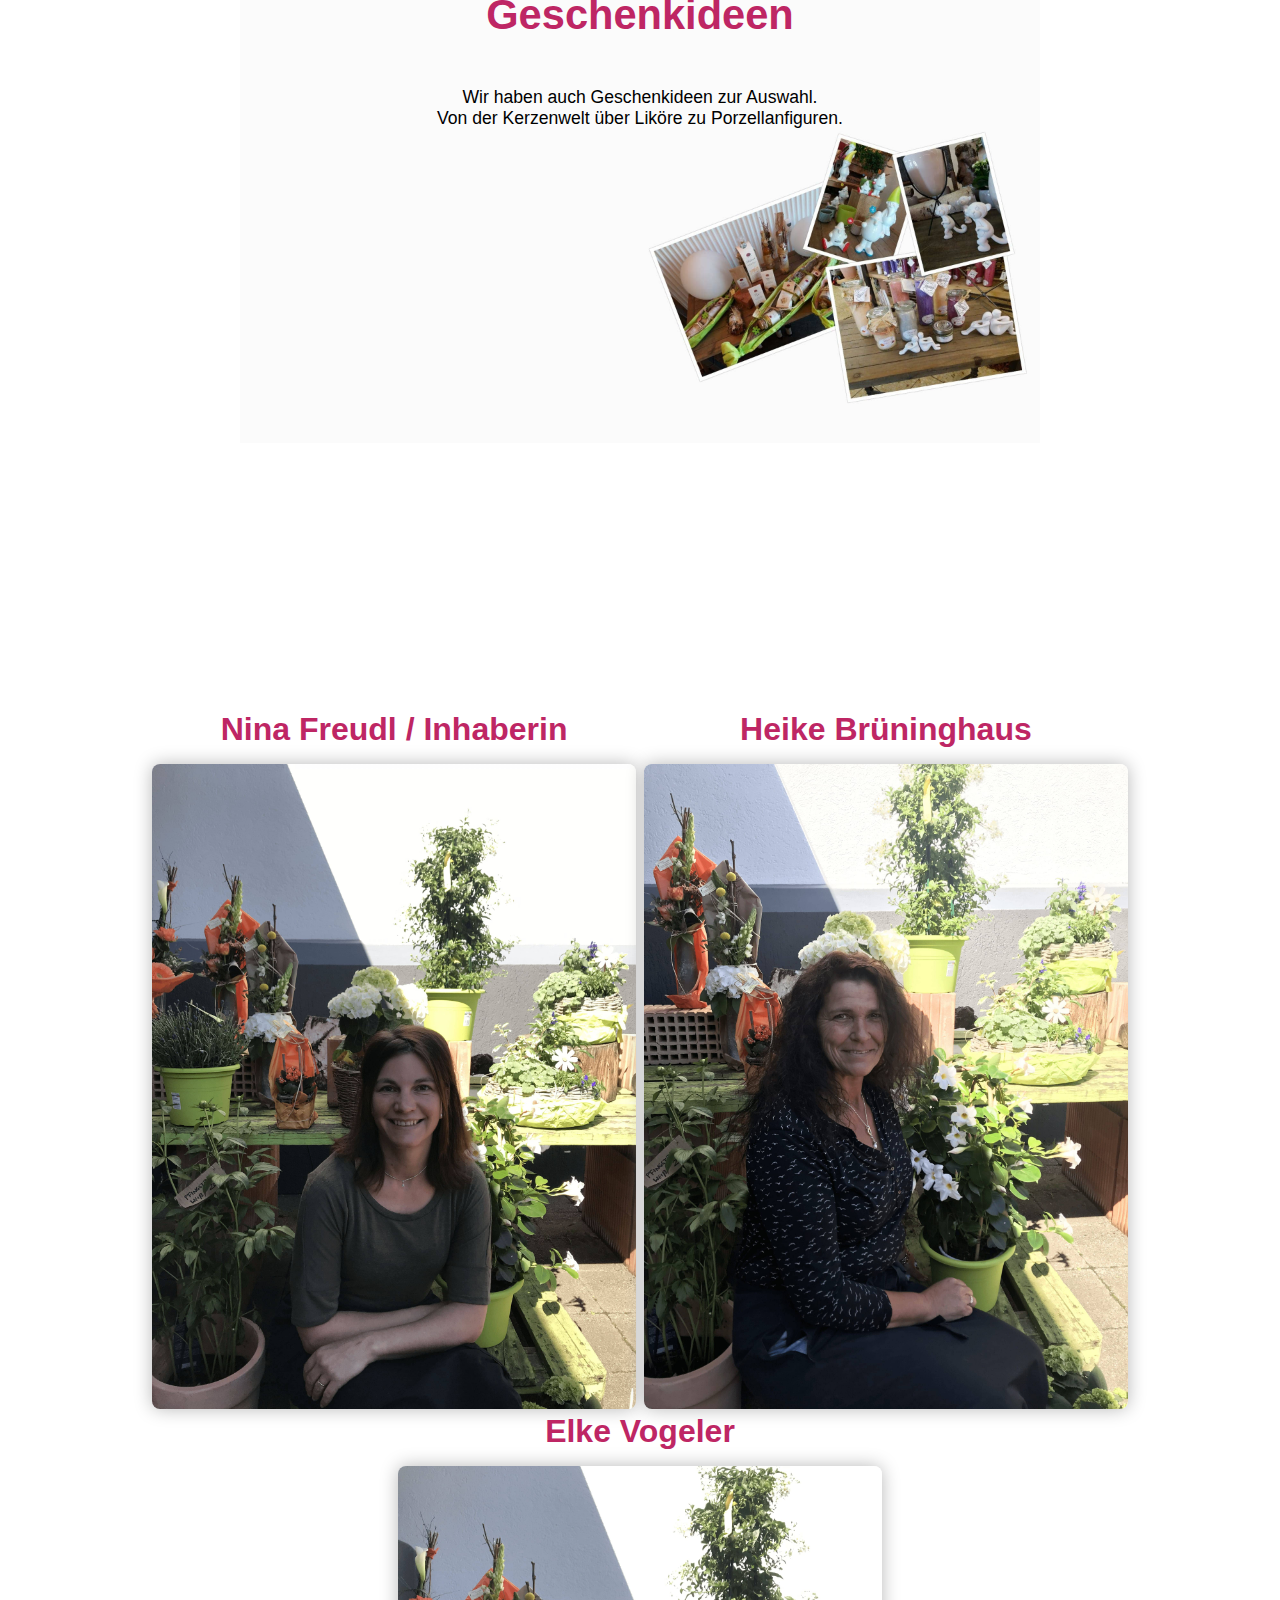
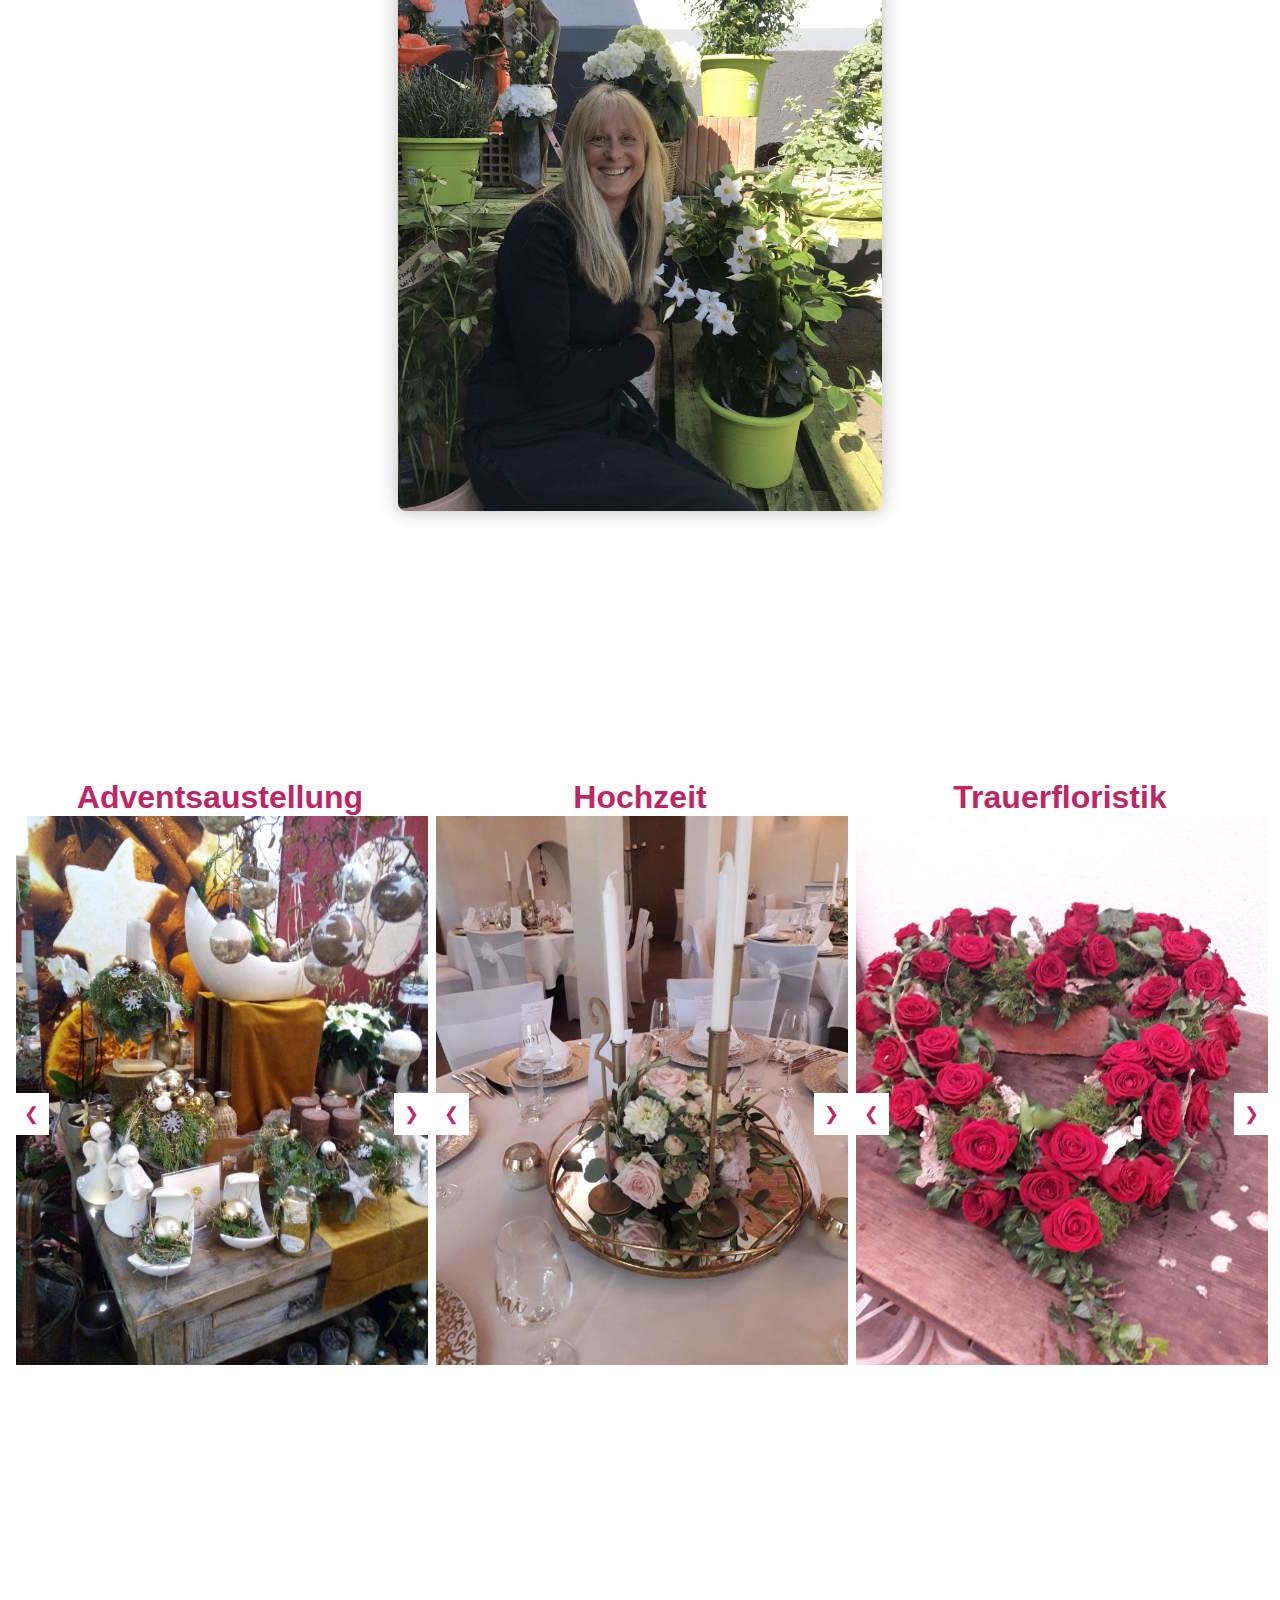
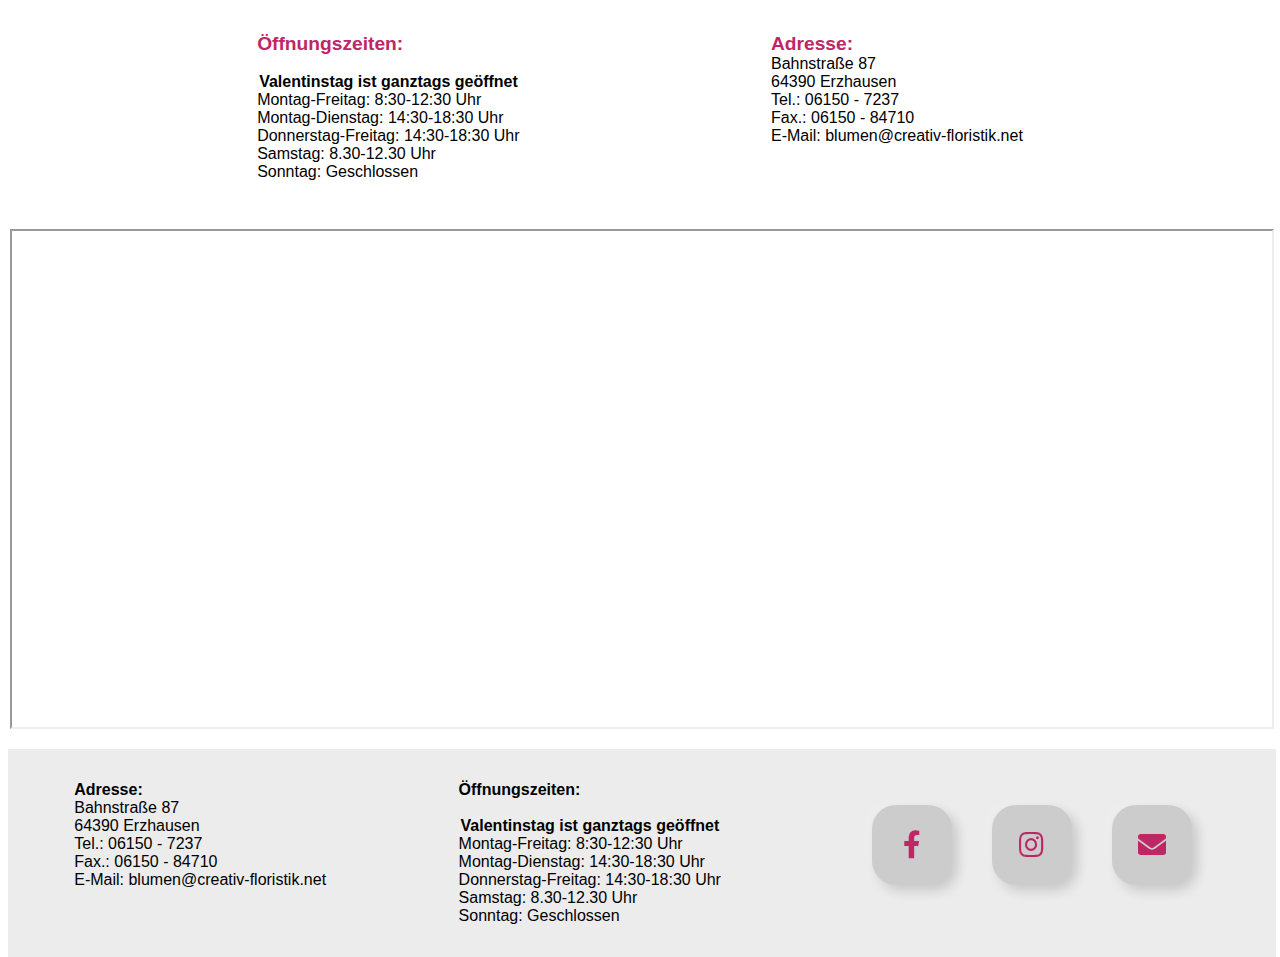
==== commit 61221785: "val12" ====
--- a/index.html
+++ b/index.html
@@ -251,7 +251,7 @@
           <div class="oeffnungszeiten">
             <span id="bold">Öffnungszeiten:<br /></span>
             <br>
-            <span>><b>Valentinstag ist ganztags geöffnet</b><br /></span>
+            <span><b>Valentinstag ist ganztags geöffnet</b><br /></span>
             <span>Montag-Freitag: 8:30-12:30 Uhr<br /></span>
             <span>Montag-Dienstag: 14:30-18:30 Uhr<br /></span>
             <span>Donnerstag-Freitag: 14:30-18:30 Uhr<br /></span>
@@ -293,7 +293,7 @@
         <div class="footer-info">
           <span id="bold">Öffnungszeiten:<br /></span>
           <br>
-          <span>><b>Valentinstag ist ganztags geöffnet</b><br /></span>
+          <span><b>Valentinstag ist ganztags geöffnet</b><br /></span>
           <span>Montag-Freitag: 8:30-12:30 Uhr<br /></span>
           <span>Montag-Dienstag: 14:30-18:30 Uhr<br /></span>
           <span>Donnerstag-Freitag: 14:30-18:30 Uhr<br /></span>
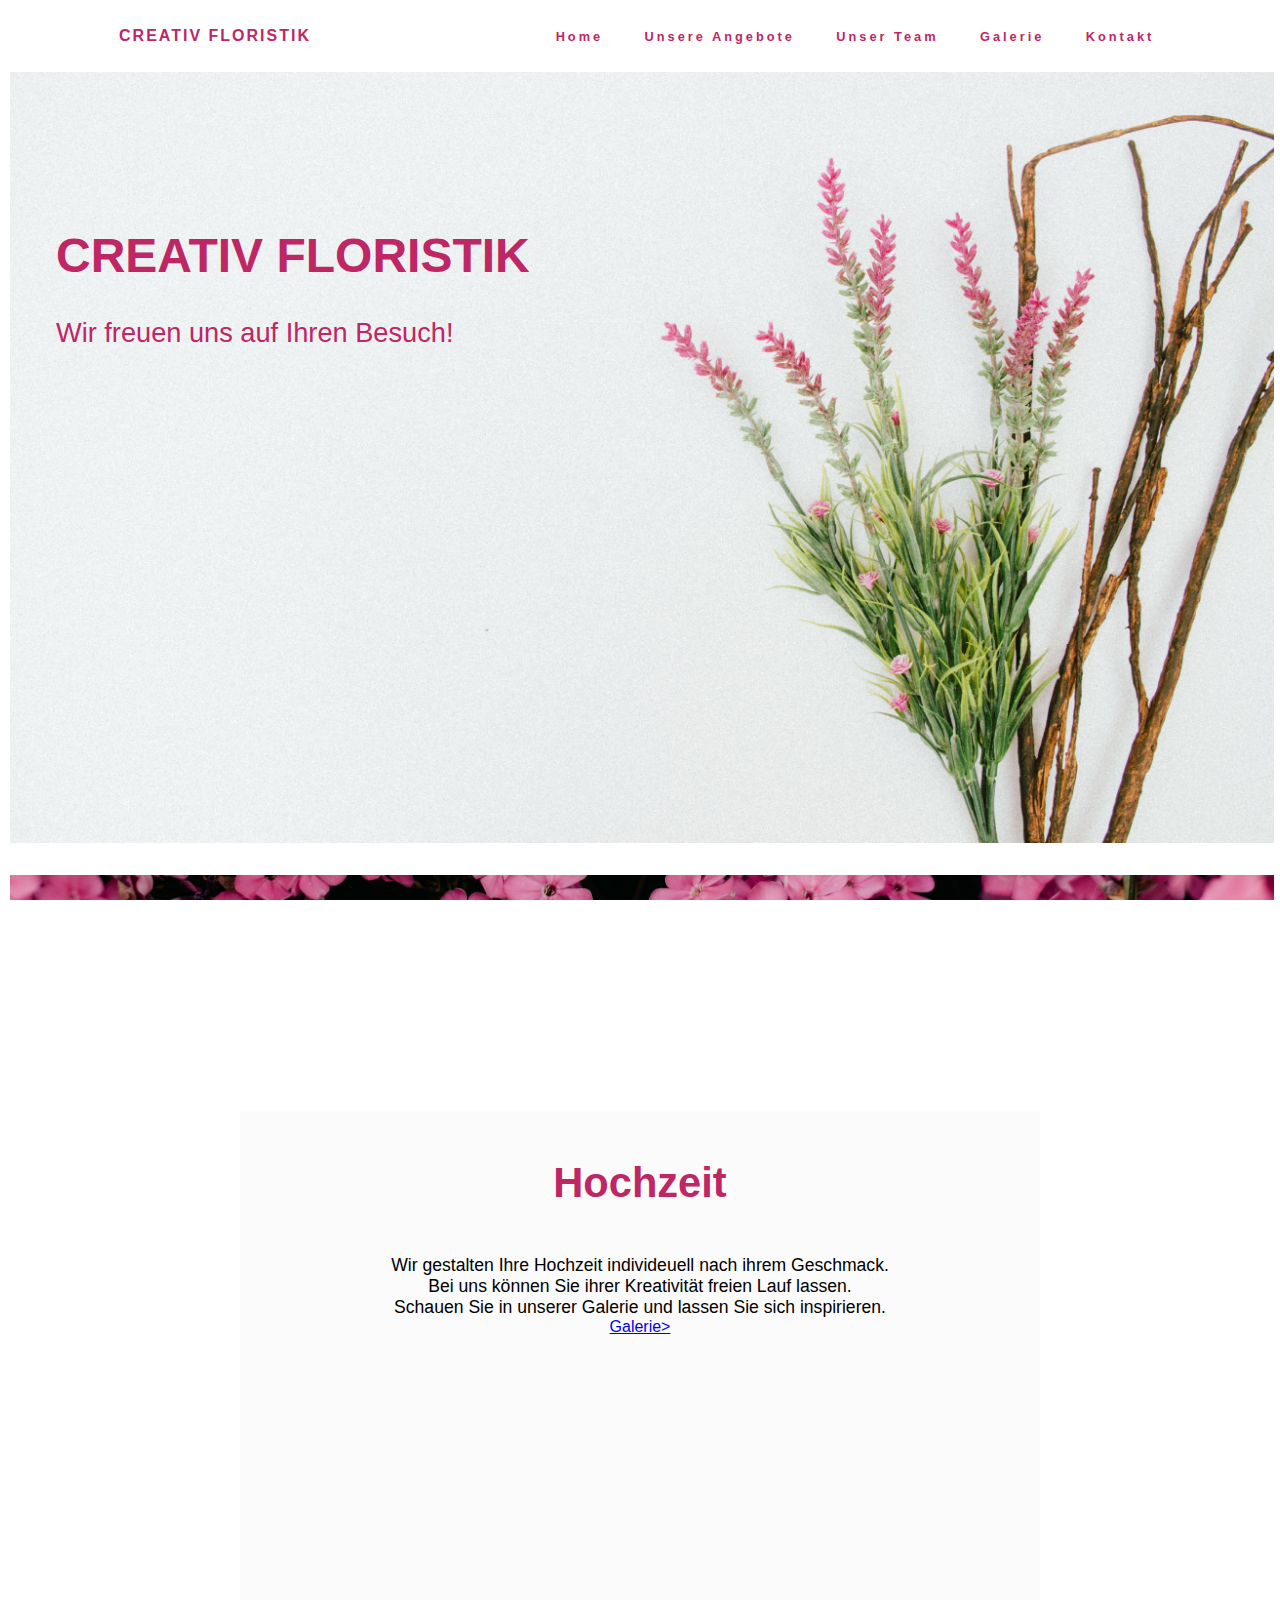
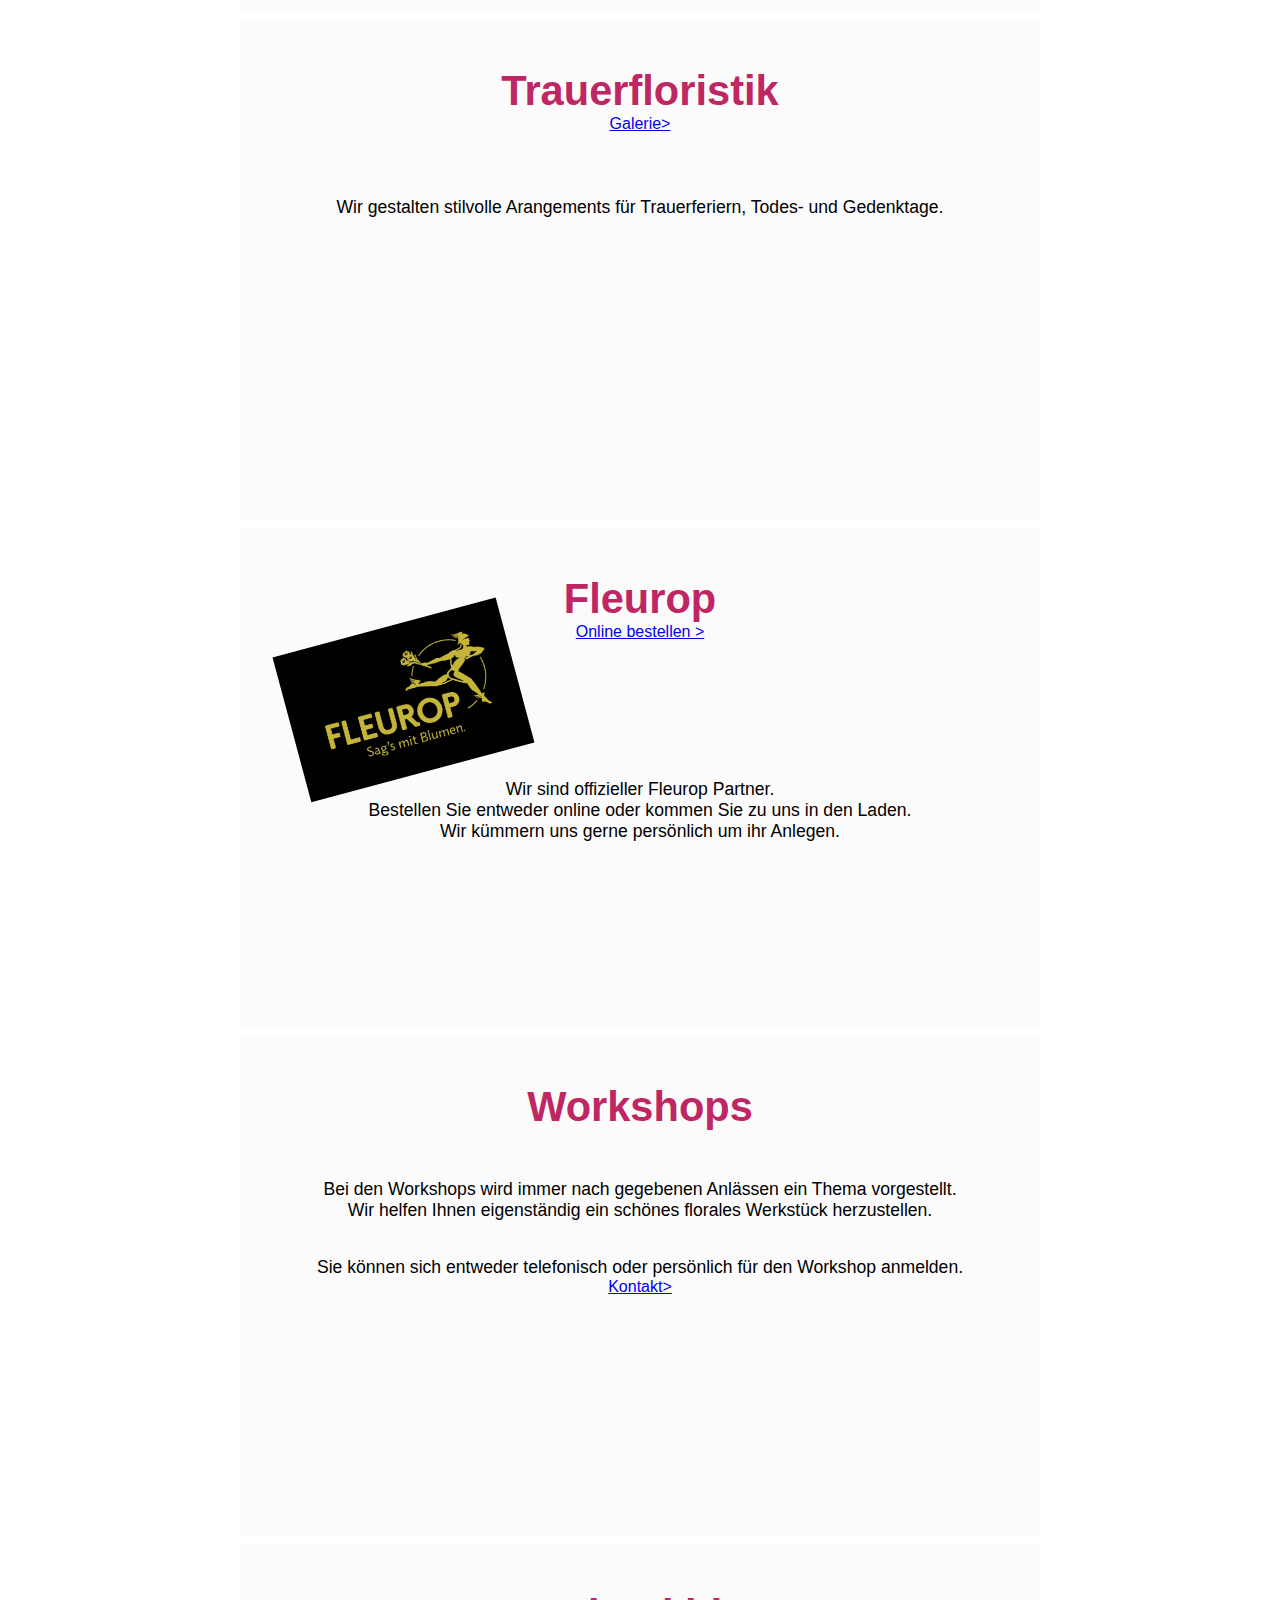
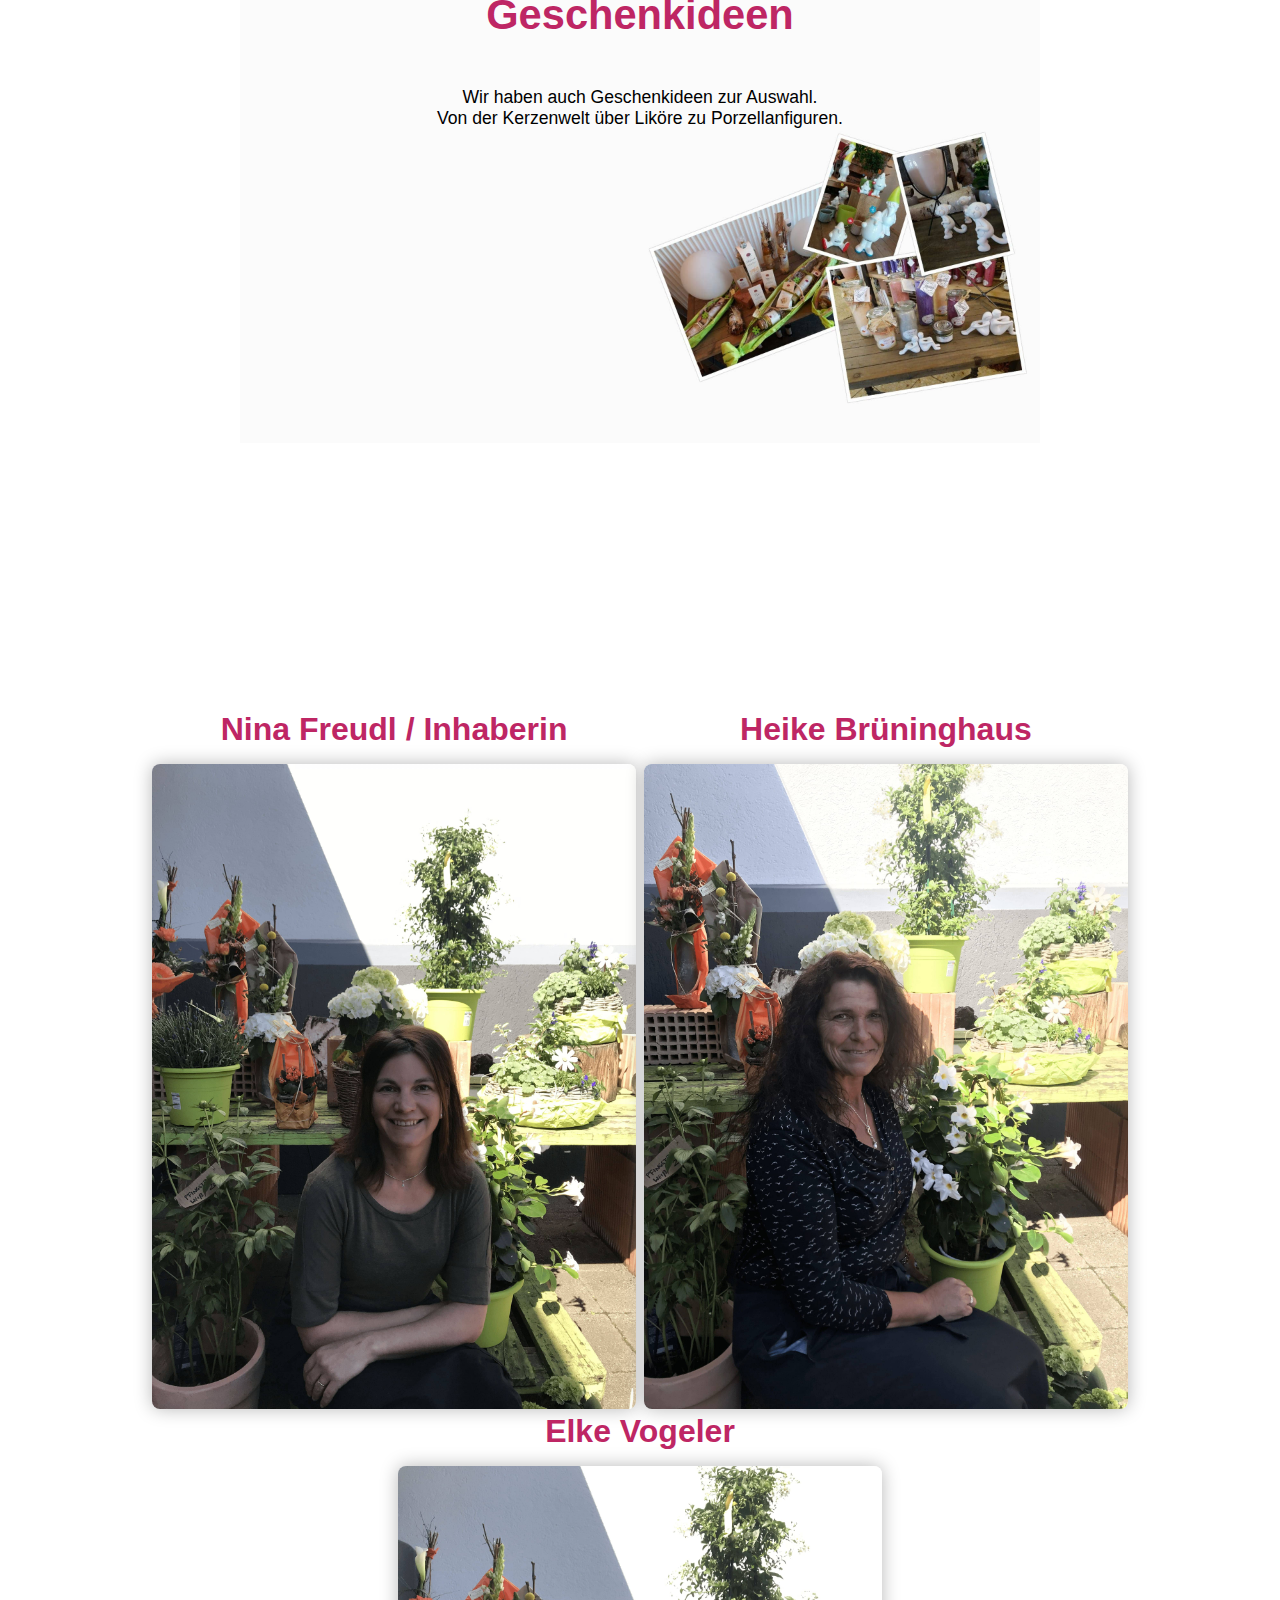
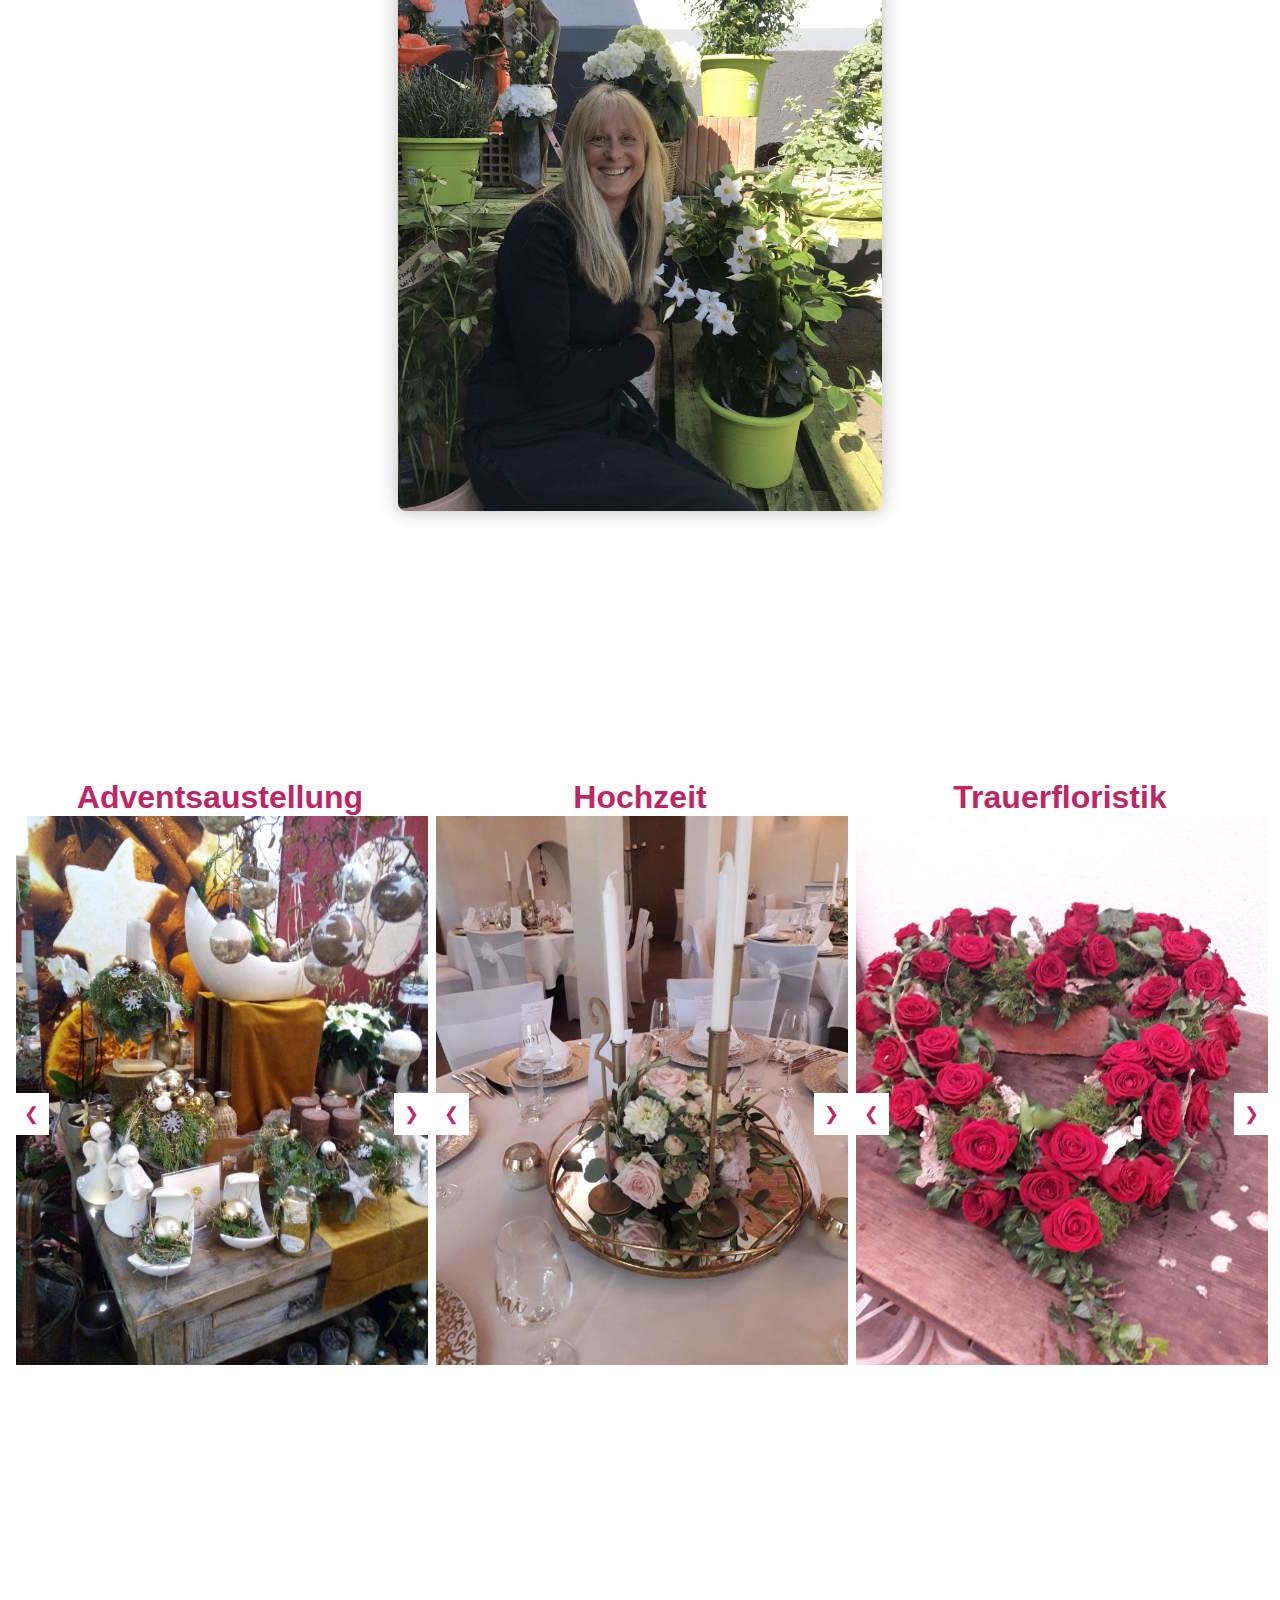
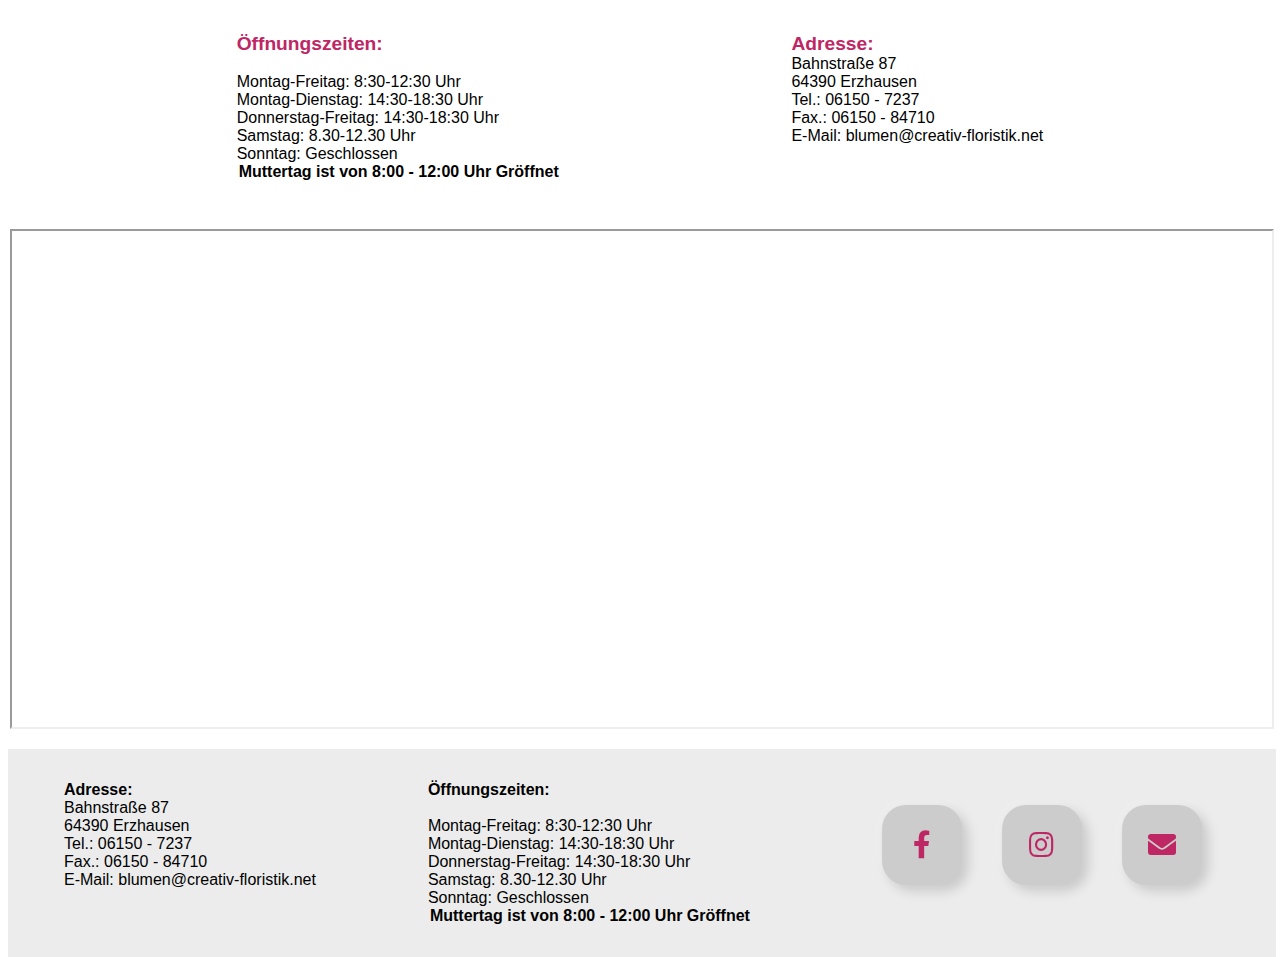
==== commit 41fb32b0: "muttertag" ====
--- a/index.html
+++ b/index.html
@@ -251,12 +251,12 @@
           <div class="oeffnungszeiten">
             <span id="bold">Öffnungszeiten:<br /></span>
             <br>
-            <span><b>Valentinstag ist ganztags geöffnet</b><br /></span>
             <span>Montag-Freitag: 8:30-12:30 Uhr<br /></span>
             <span>Montag-Dienstag: 14:30-18:30 Uhr<br /></span>
             <span>Donnerstag-Freitag: 14:30-18:30 Uhr<br /></span>
             <span>Samstag: 8.30-12.30 Uhr<br /></span>
             <span>Sonntag: Geschlossen<br /></span>
+            <span><b>Muttertag ist von 8:00 - 12:00 Uhr Gröffnet</b> <br /></span>
             <!-- <span><b>Bis zum 02.09.2023 haben wir halbtags geöffnet. Danach gelten wieder die gewohnten Öffnungszeiten</b> <br /></span> -->
             <!-- <span><b>Wir sind bis zum 10.01.2024 im Urlaub. Danach gelten wieder die gewohnten Öffnungszeiten.</b> <br /></span> --> 
           </div>
@@ -293,12 +293,13 @@
         <div class="footer-info">
           <span id="bold">Öffnungszeiten:<br /></span>
           <br>
-          <span><b>Valentinstag ist ganztags geöffnet</b><br /></span>
           <span>Montag-Freitag: 8:30-12:30 Uhr<br /></span>
           <span>Montag-Dienstag: 14:30-18:30 Uhr<br /></span>
           <span>Donnerstag-Freitag: 14:30-18:30 Uhr<br /></span>
           <span>Samstag: 8.30-12.30 Uhr<br /></span>
           <span>Sonntag: Geschlossen<br /></span>
+          <span><b>Muttertag ist von 8:00 - 12:00 Uhr Gröffnet</b> <br /></span>
+          <!-- <span><b>Wir sind bis zum 10.01.2024 im Urlaub. Danach gelten wieder die gewohnten Öffnungszeiten.</b> <br /></span> -->
           <!-- <span><b>Bis zum 02.09.2023 haben wir halbtags geöffnet. Danach gelten wieder die gewohnten Öffnungszeiten</b> <br /></span> -->
           <!-- <span><b>Wir sind bis zum 10.01.2024 im Urlaub. Danach gelten wieder die gewohnten Öffnungszeiten.</b> <br /></span> -->
         </div>
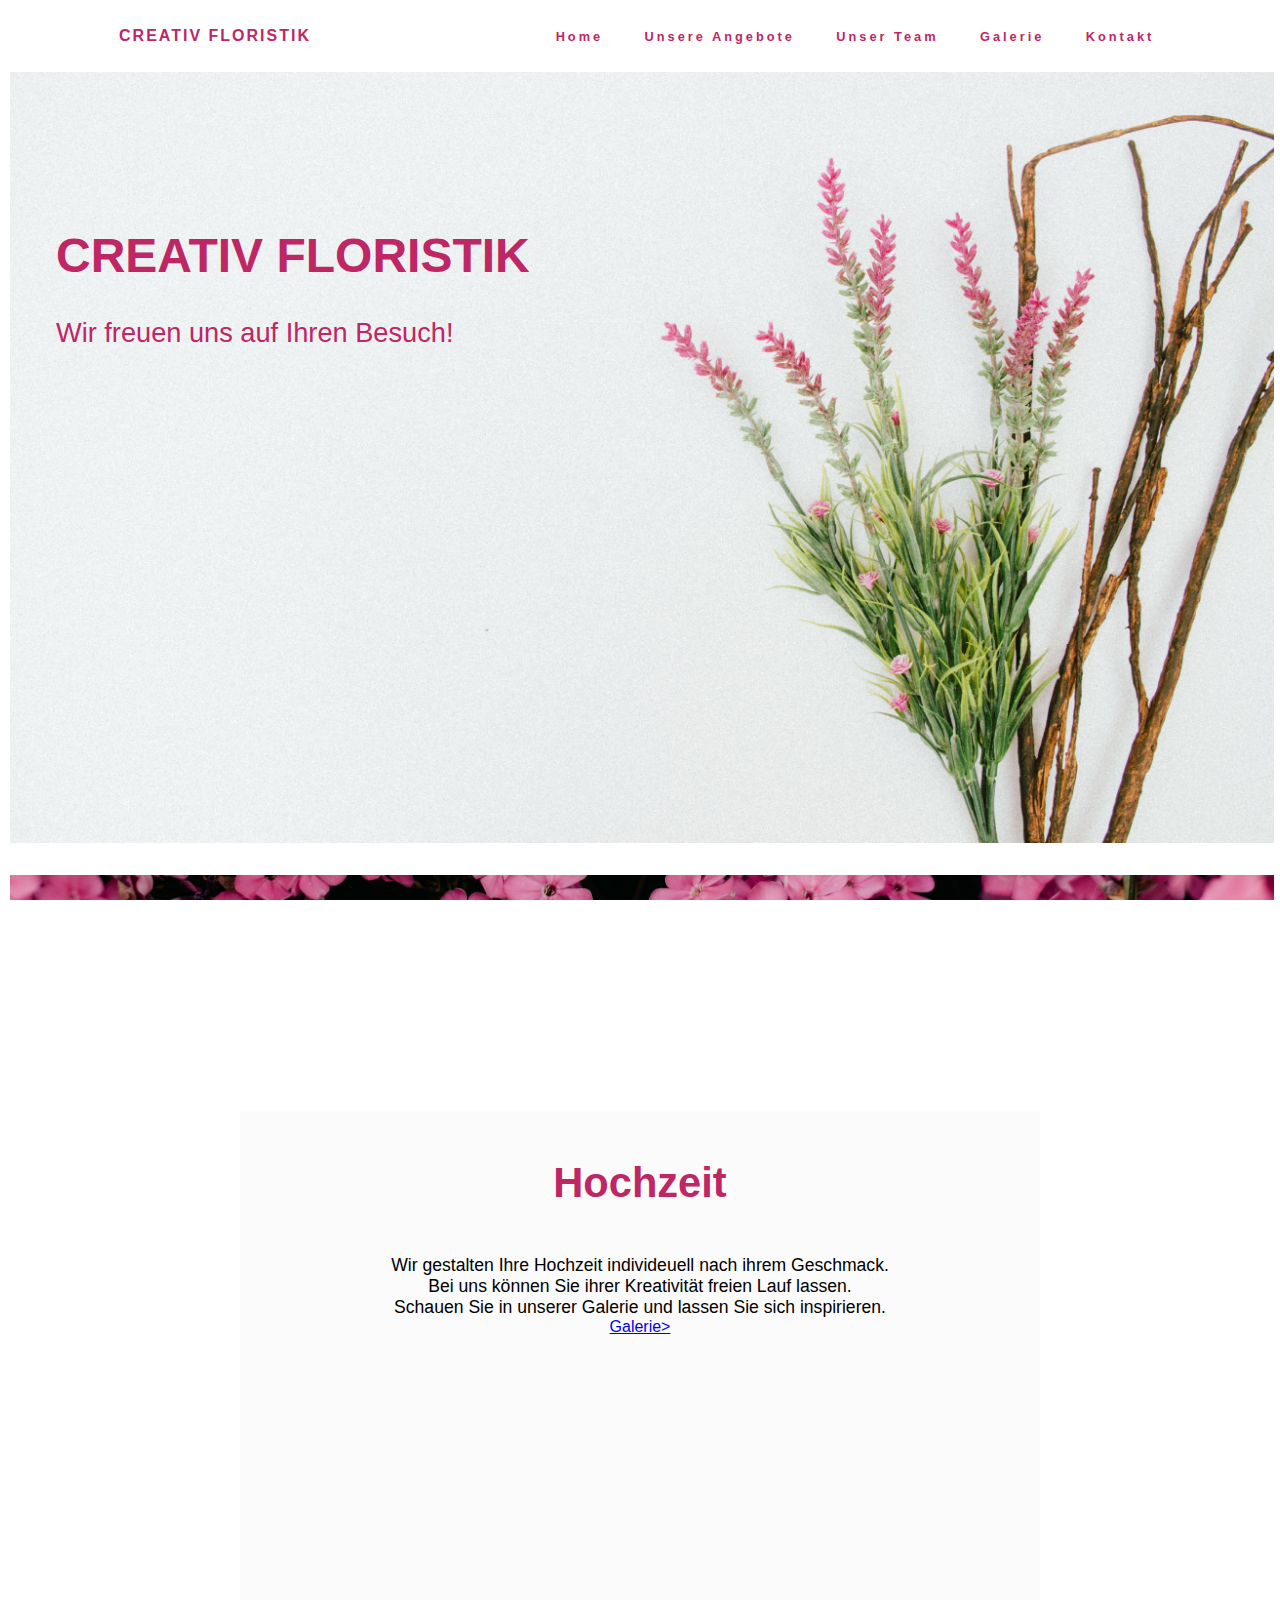
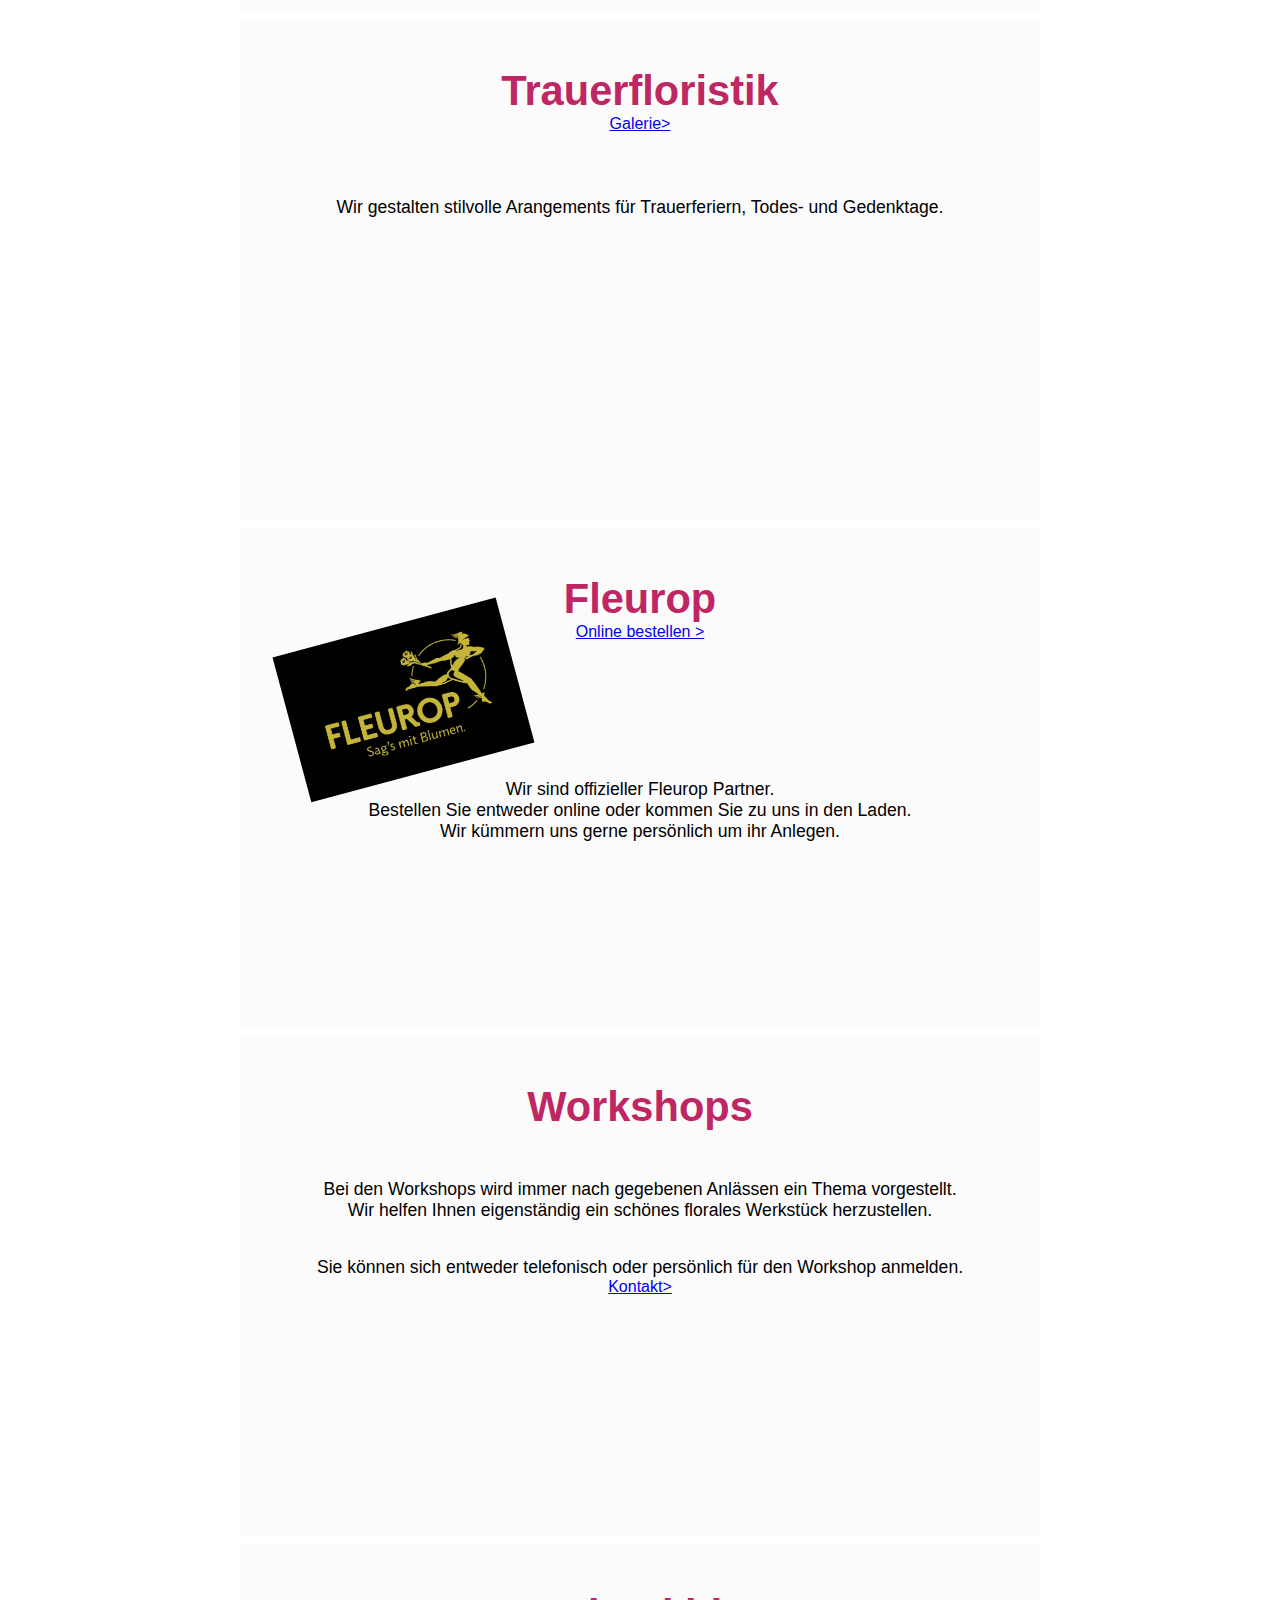
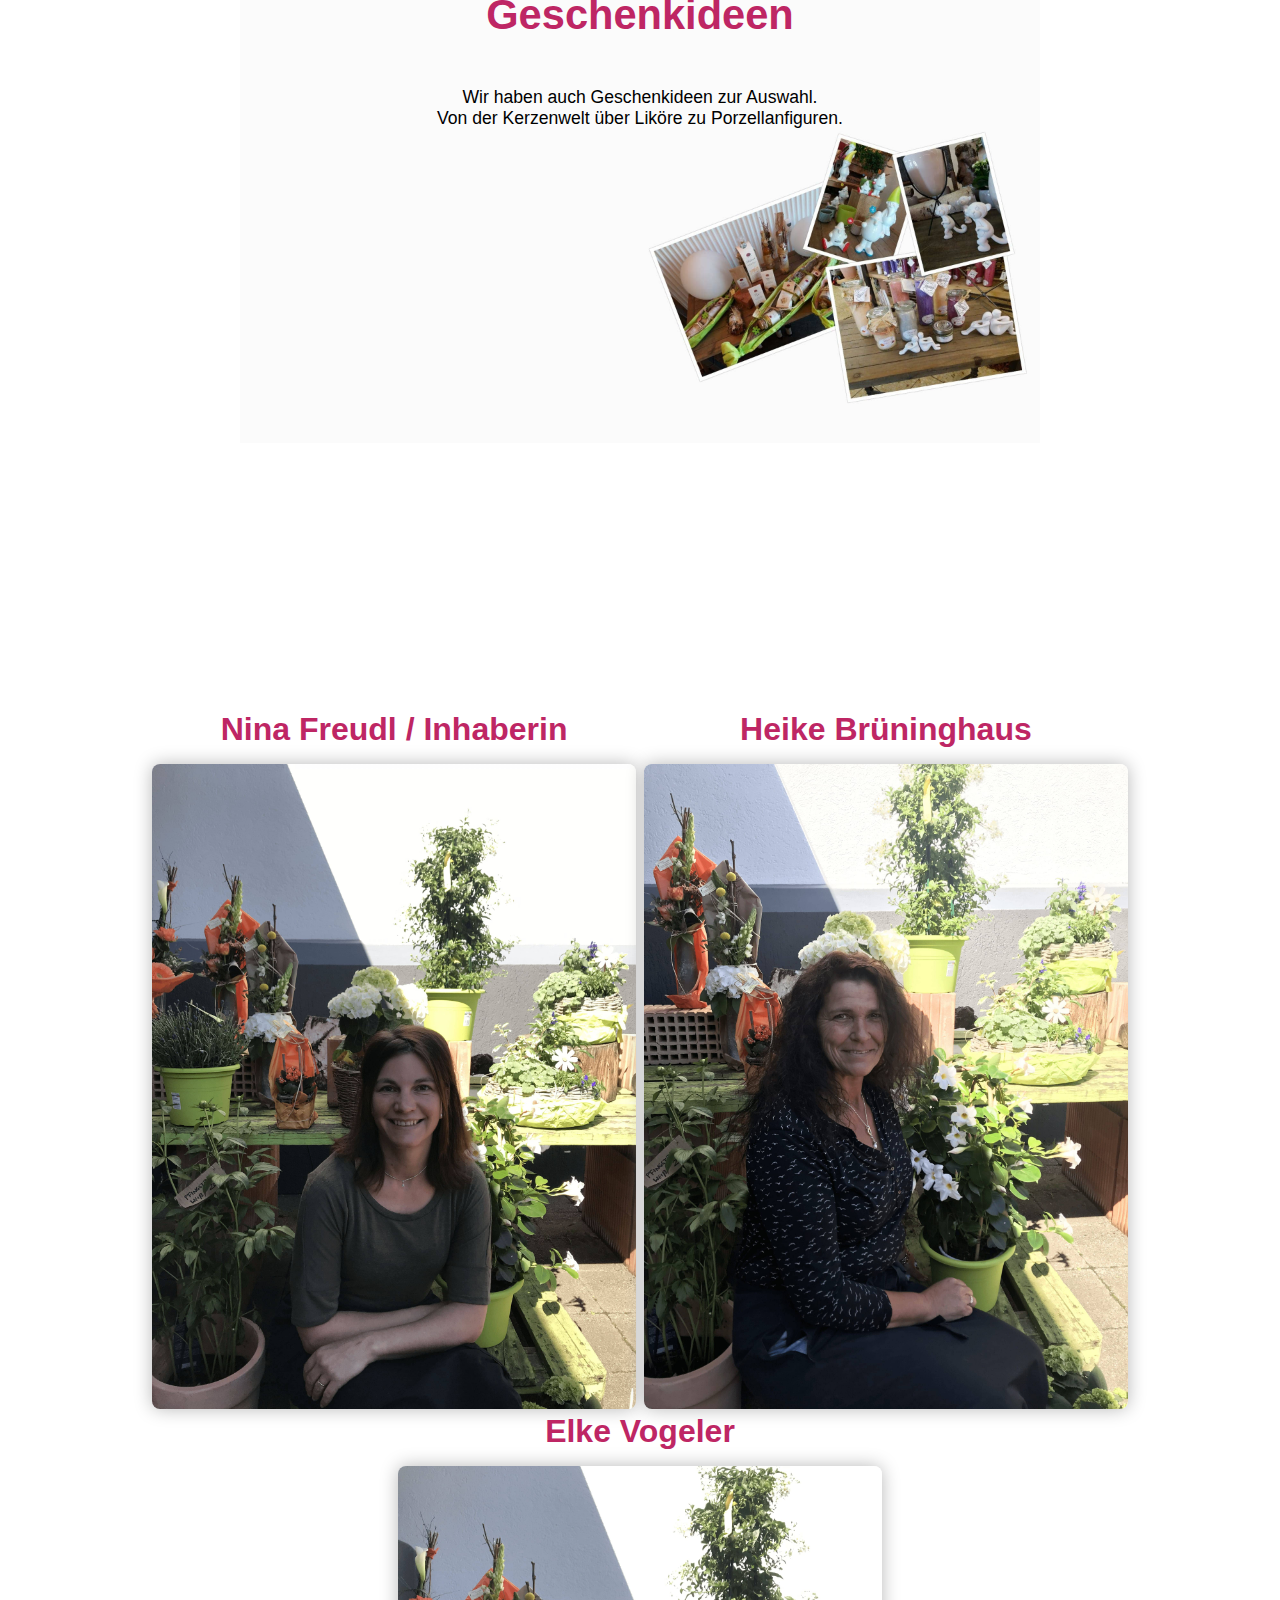
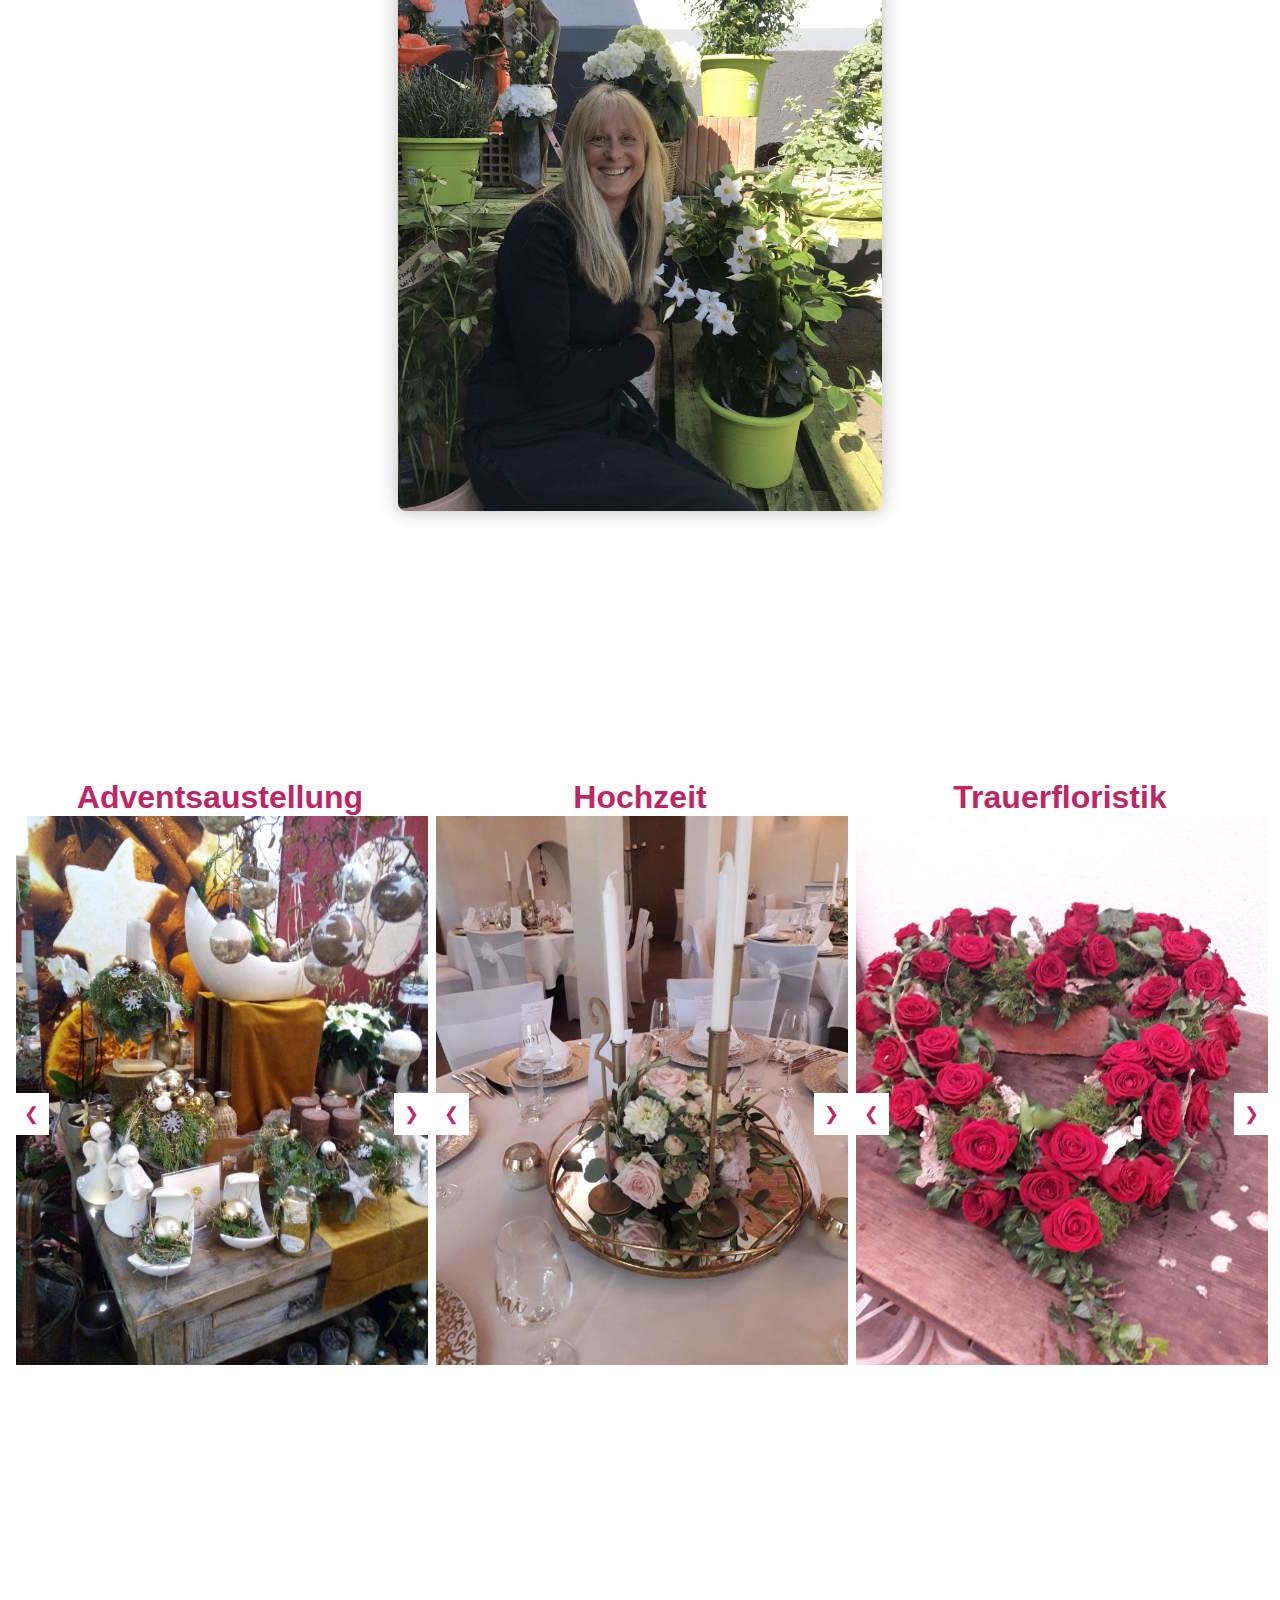
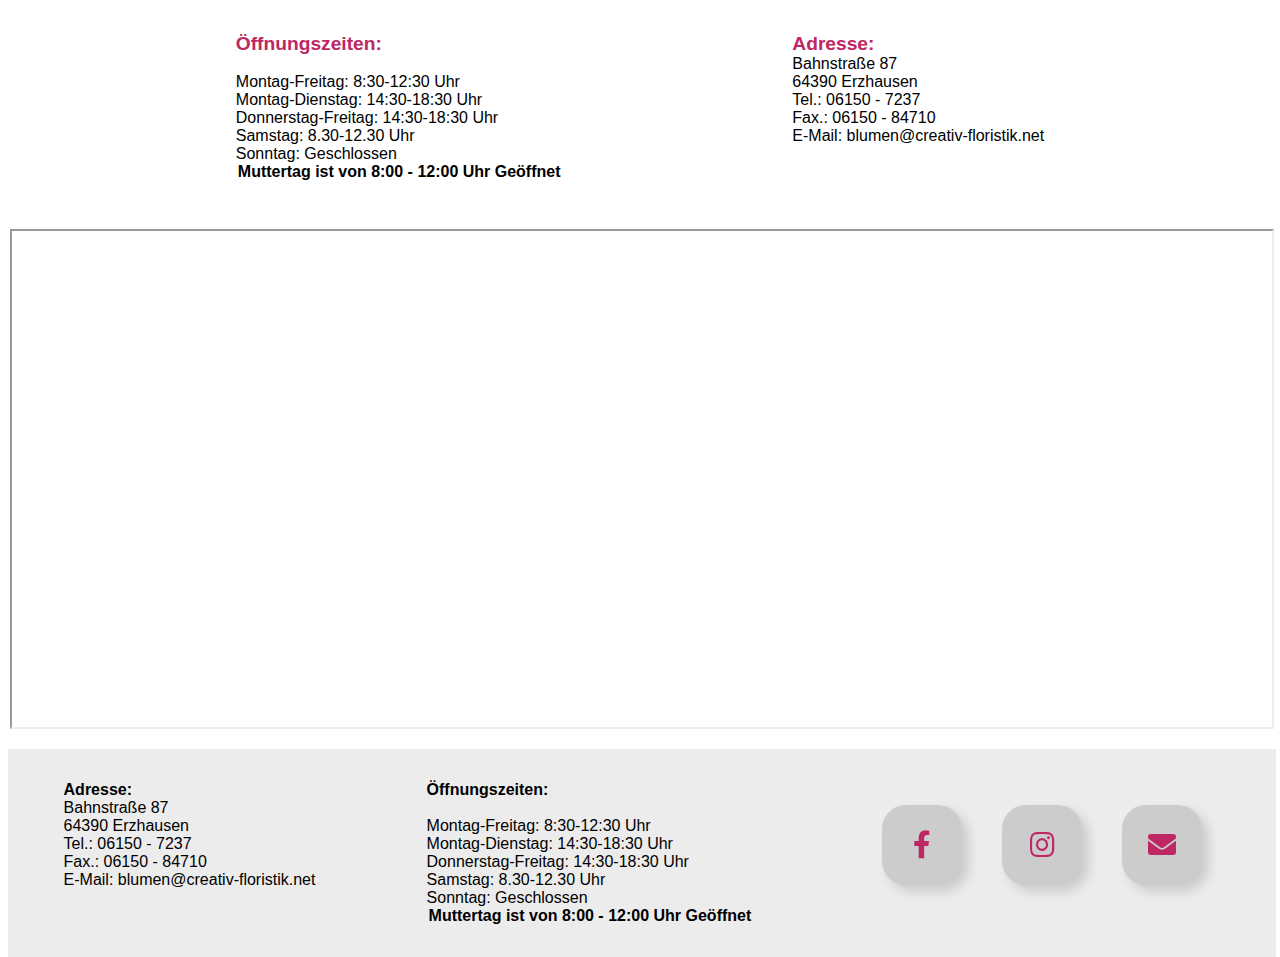
==== commit b4f3db7f: "muttertag" ====
--- a/index.html
+++ b/index.html
@@ -256,7 +256,7 @@
             <span>Donnerstag-Freitag: 14:30-18:30 Uhr<br /></span>
             <span>Samstag: 8.30-12.30 Uhr<br /></span>
             <span>Sonntag: Geschlossen<br /></span>
-            <span><b>Muttertag ist von 8:00 - 12:00 Uhr Gröffnet</b> <br /></span>
+            <span><b>Muttertag ist von 8:00 - 12:00 Uhr Geöffnet</b> <br /></span>
             <!-- <span><b>Bis zum 02.09.2023 haben wir halbtags geöffnet. Danach gelten wieder die gewohnten Öffnungszeiten</b> <br /></span> -->
             <!-- <span><b>Wir sind bis zum 10.01.2024 im Urlaub. Danach gelten wieder die gewohnten Öffnungszeiten.</b> <br /></span> --> 
           </div>
@@ -298,7 +298,7 @@
           <span>Donnerstag-Freitag: 14:30-18:30 Uhr<br /></span>
           <span>Samstag: 8.30-12.30 Uhr<br /></span>
           <span>Sonntag: Geschlossen<br /></span>
-          <span><b>Muttertag ist von 8:00 - 12:00 Uhr Gröffnet</b> <br /></span>
+          <span><b>Muttertag ist von 8:00 - 12:00 Uhr Geöffnet</b> <br /></span>
           <!-- <span><b>Wir sind bis zum 10.01.2024 im Urlaub. Danach gelten wieder die gewohnten Öffnungszeiten.</b> <br /></span> -->
           <!-- <span><b>Bis zum 02.09.2023 haben wir halbtags geöffnet. Danach gelten wieder die gewohnten Öffnungszeiten</b> <br /></span> -->
           <!-- <span><b>Wir sind bis zum 10.01.2024 im Urlaub. Danach gelten wieder die gewohnten Öffnungszeiten.</b> <br /></span> -->
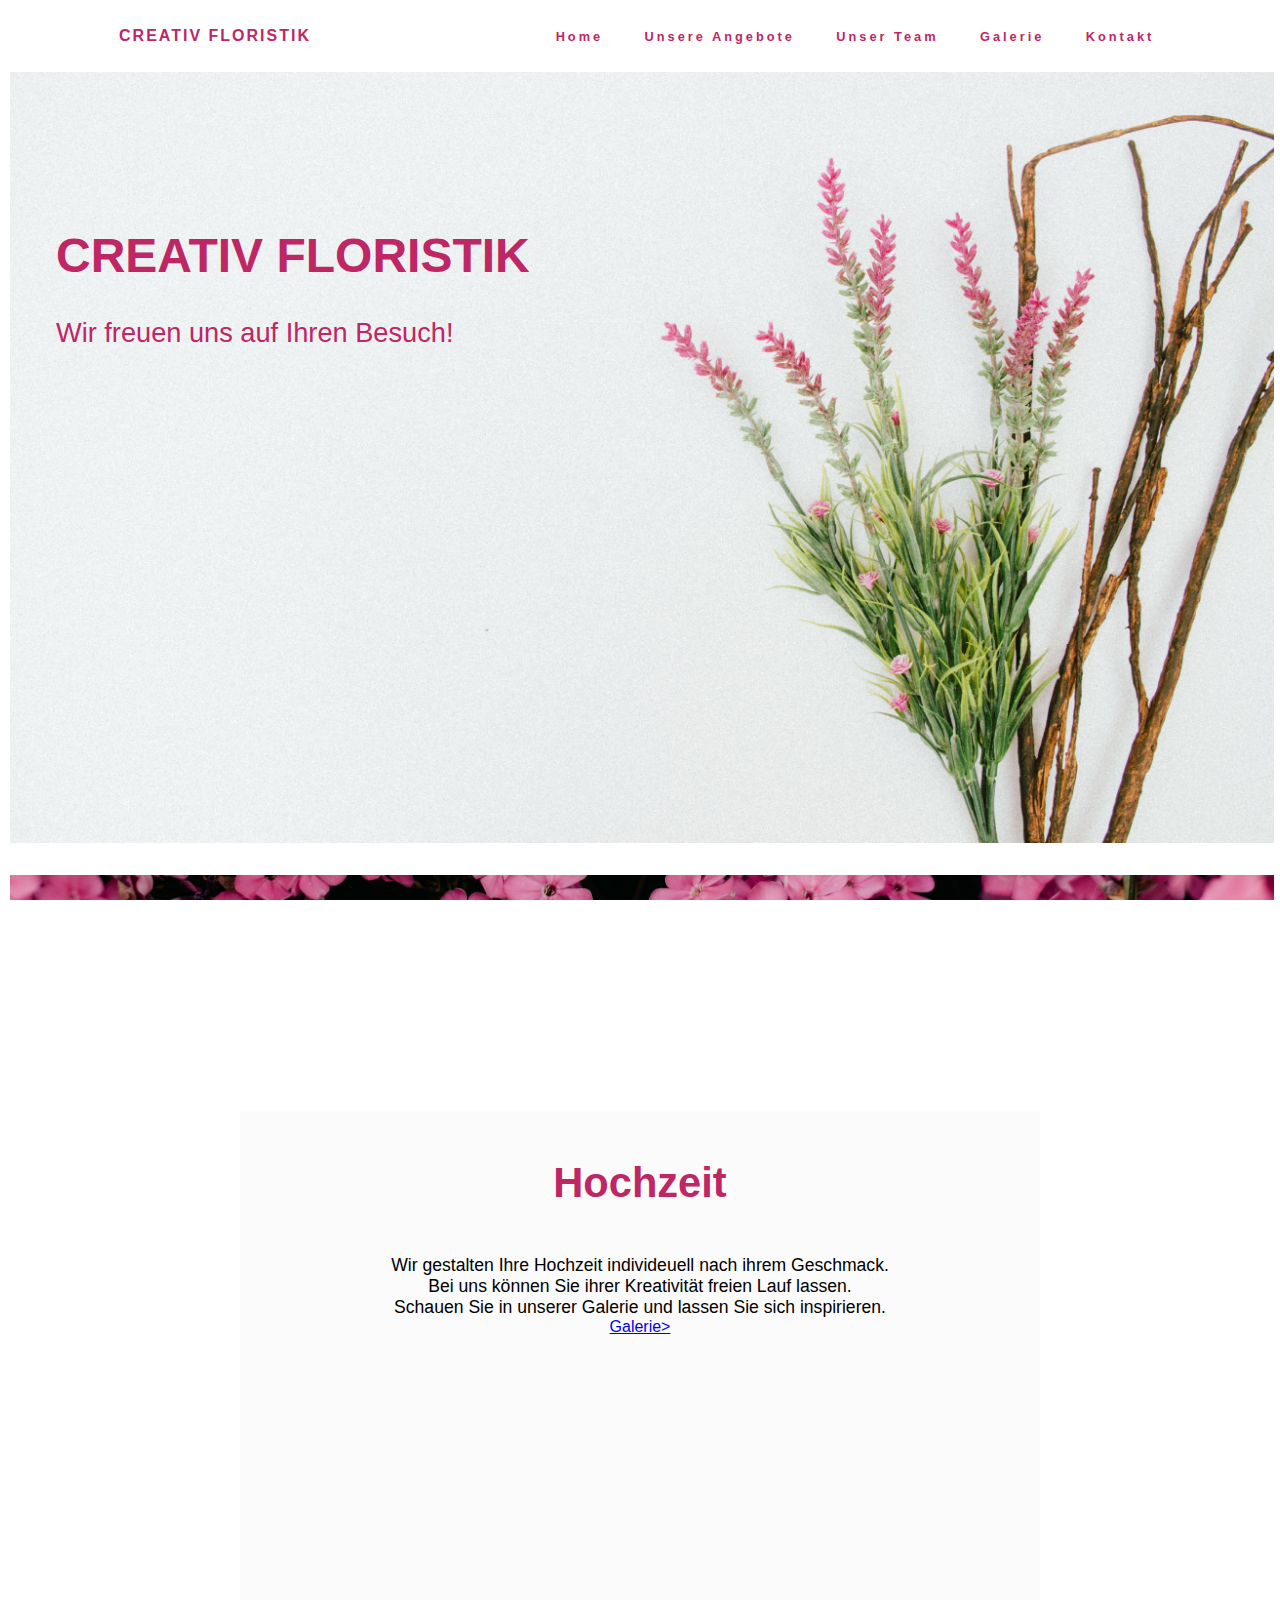
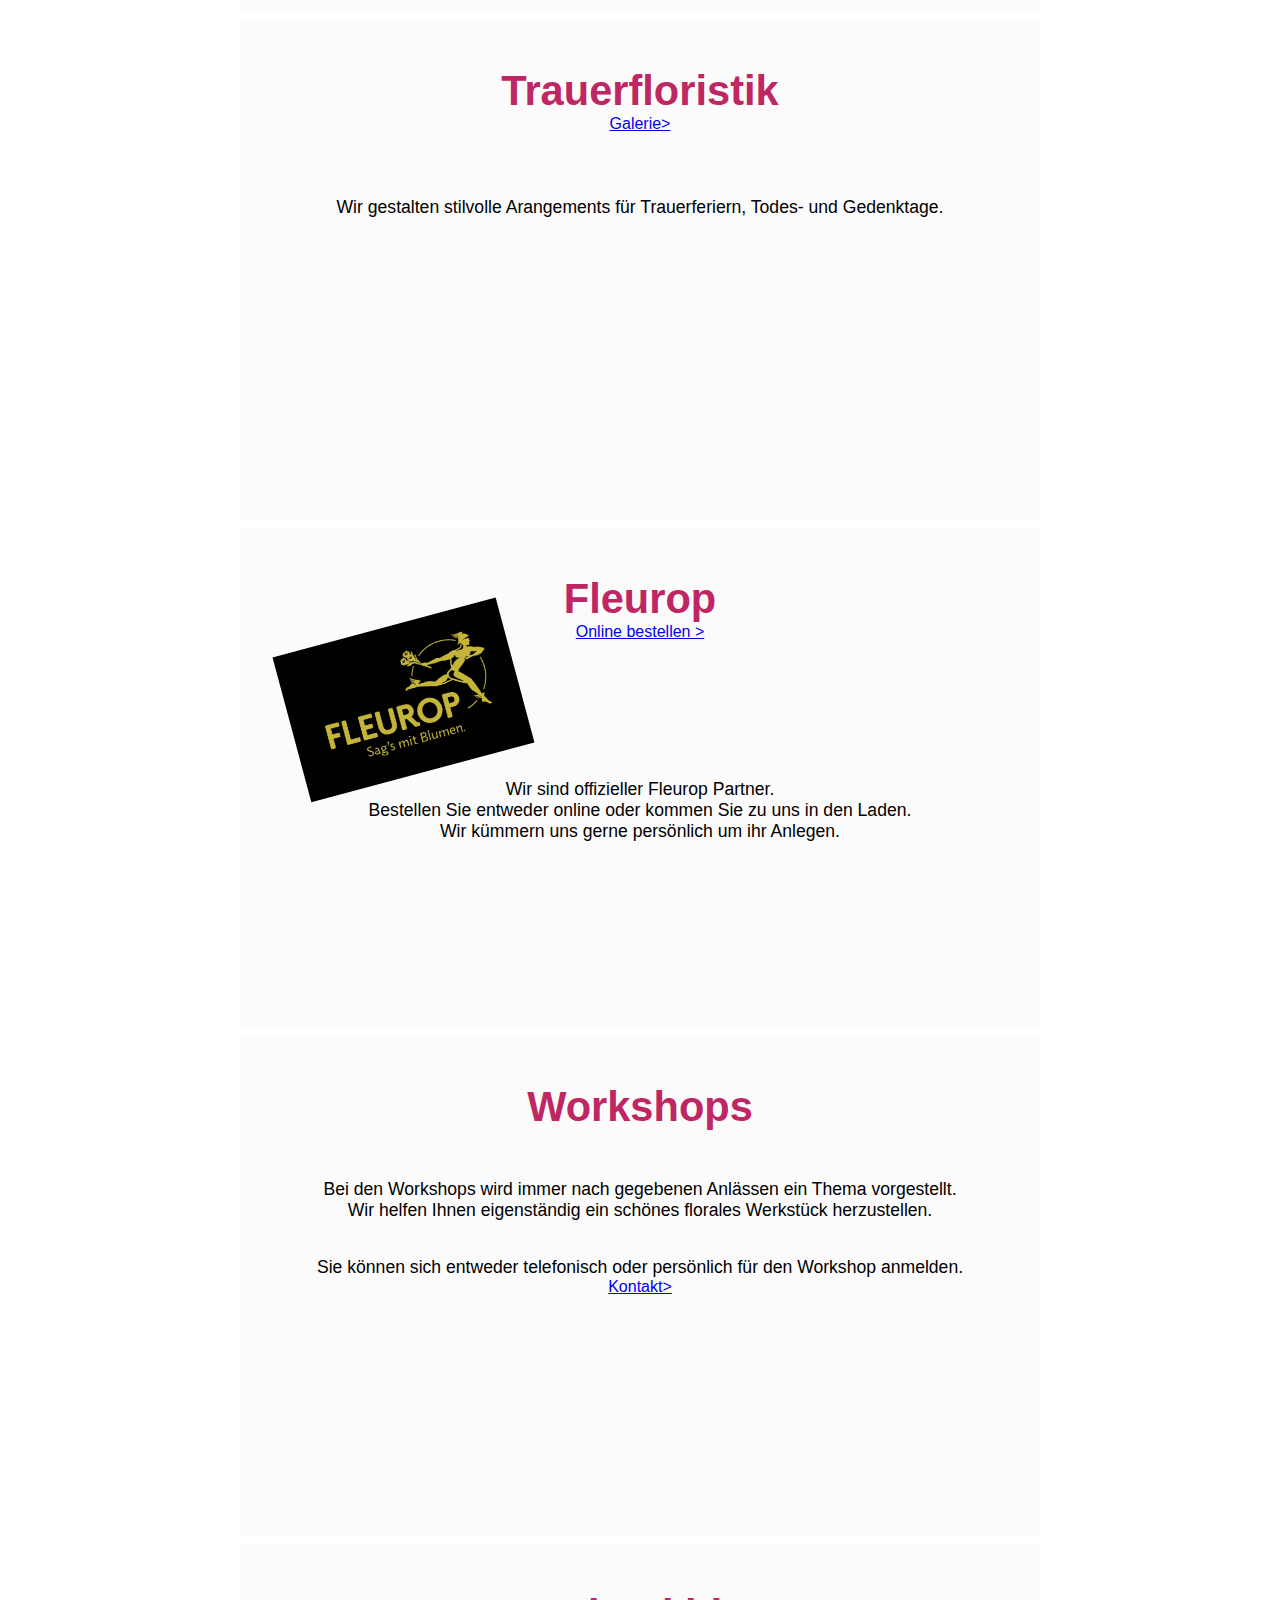
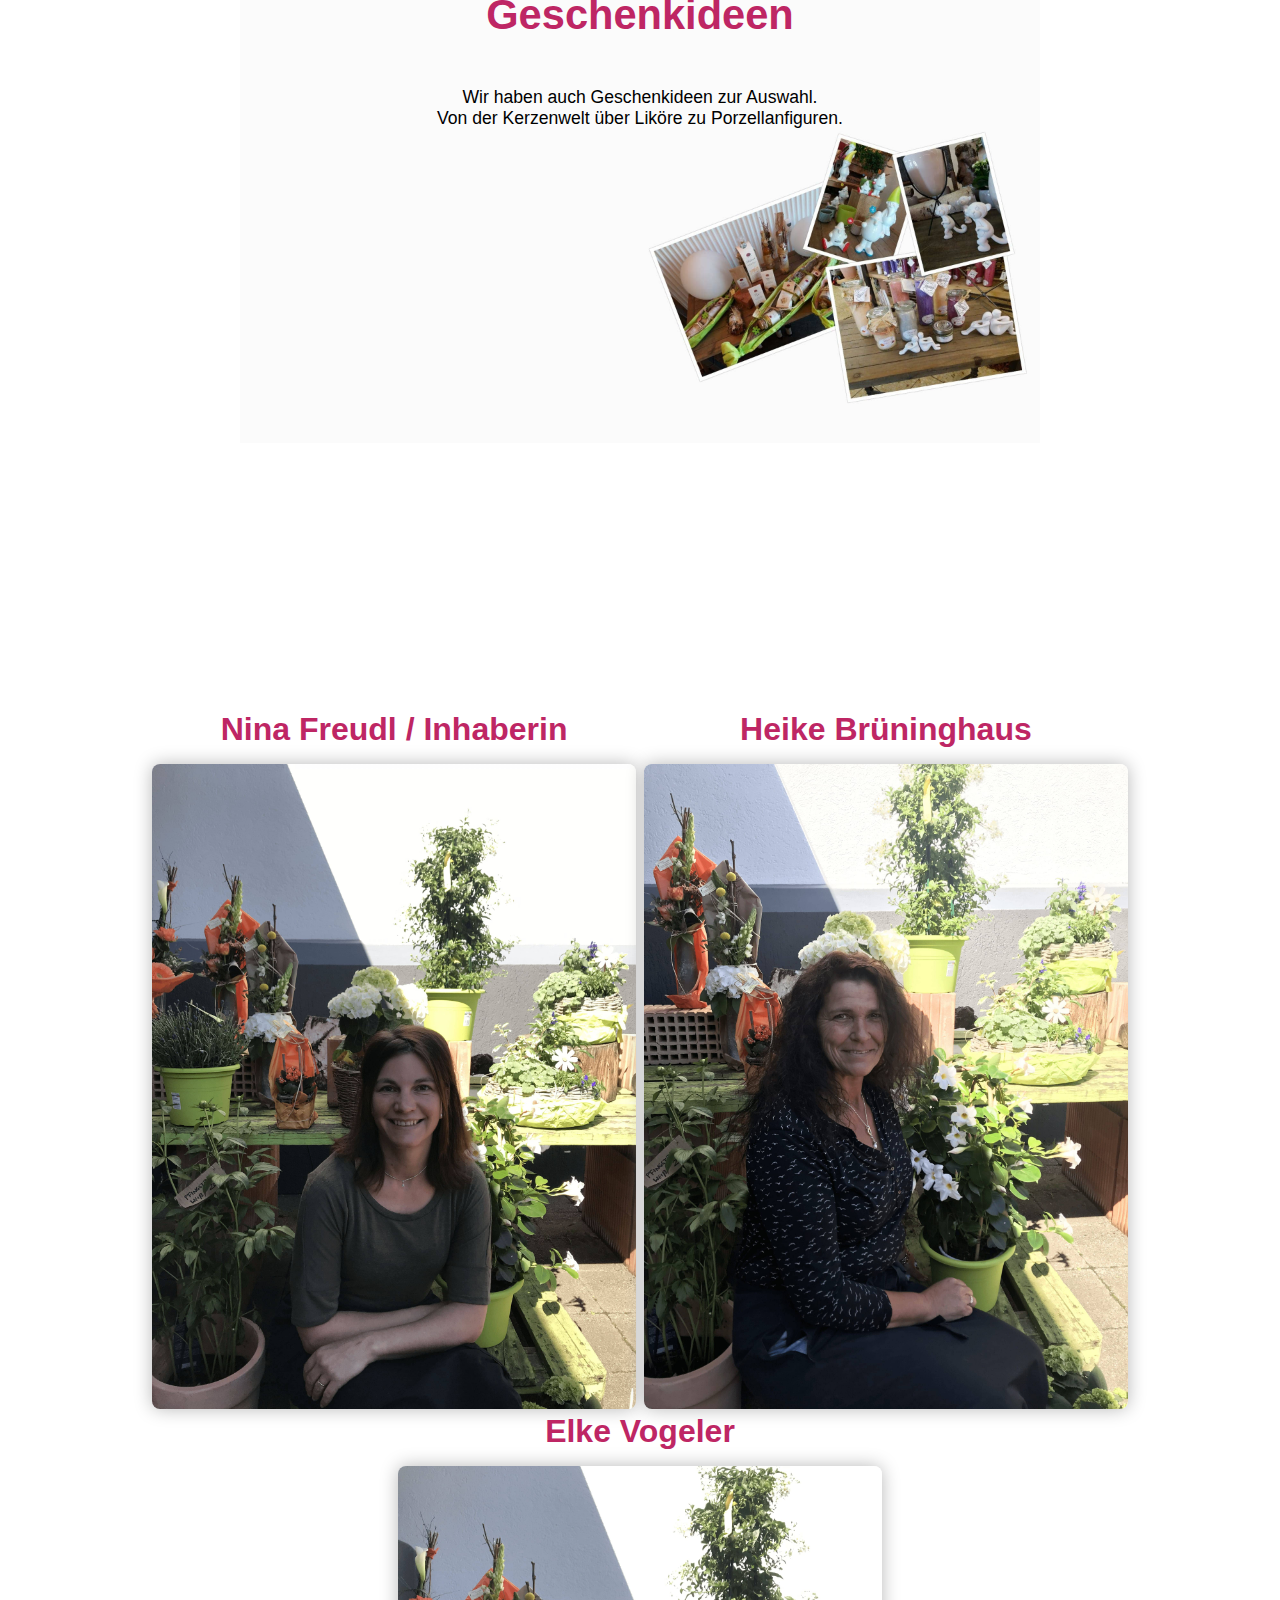
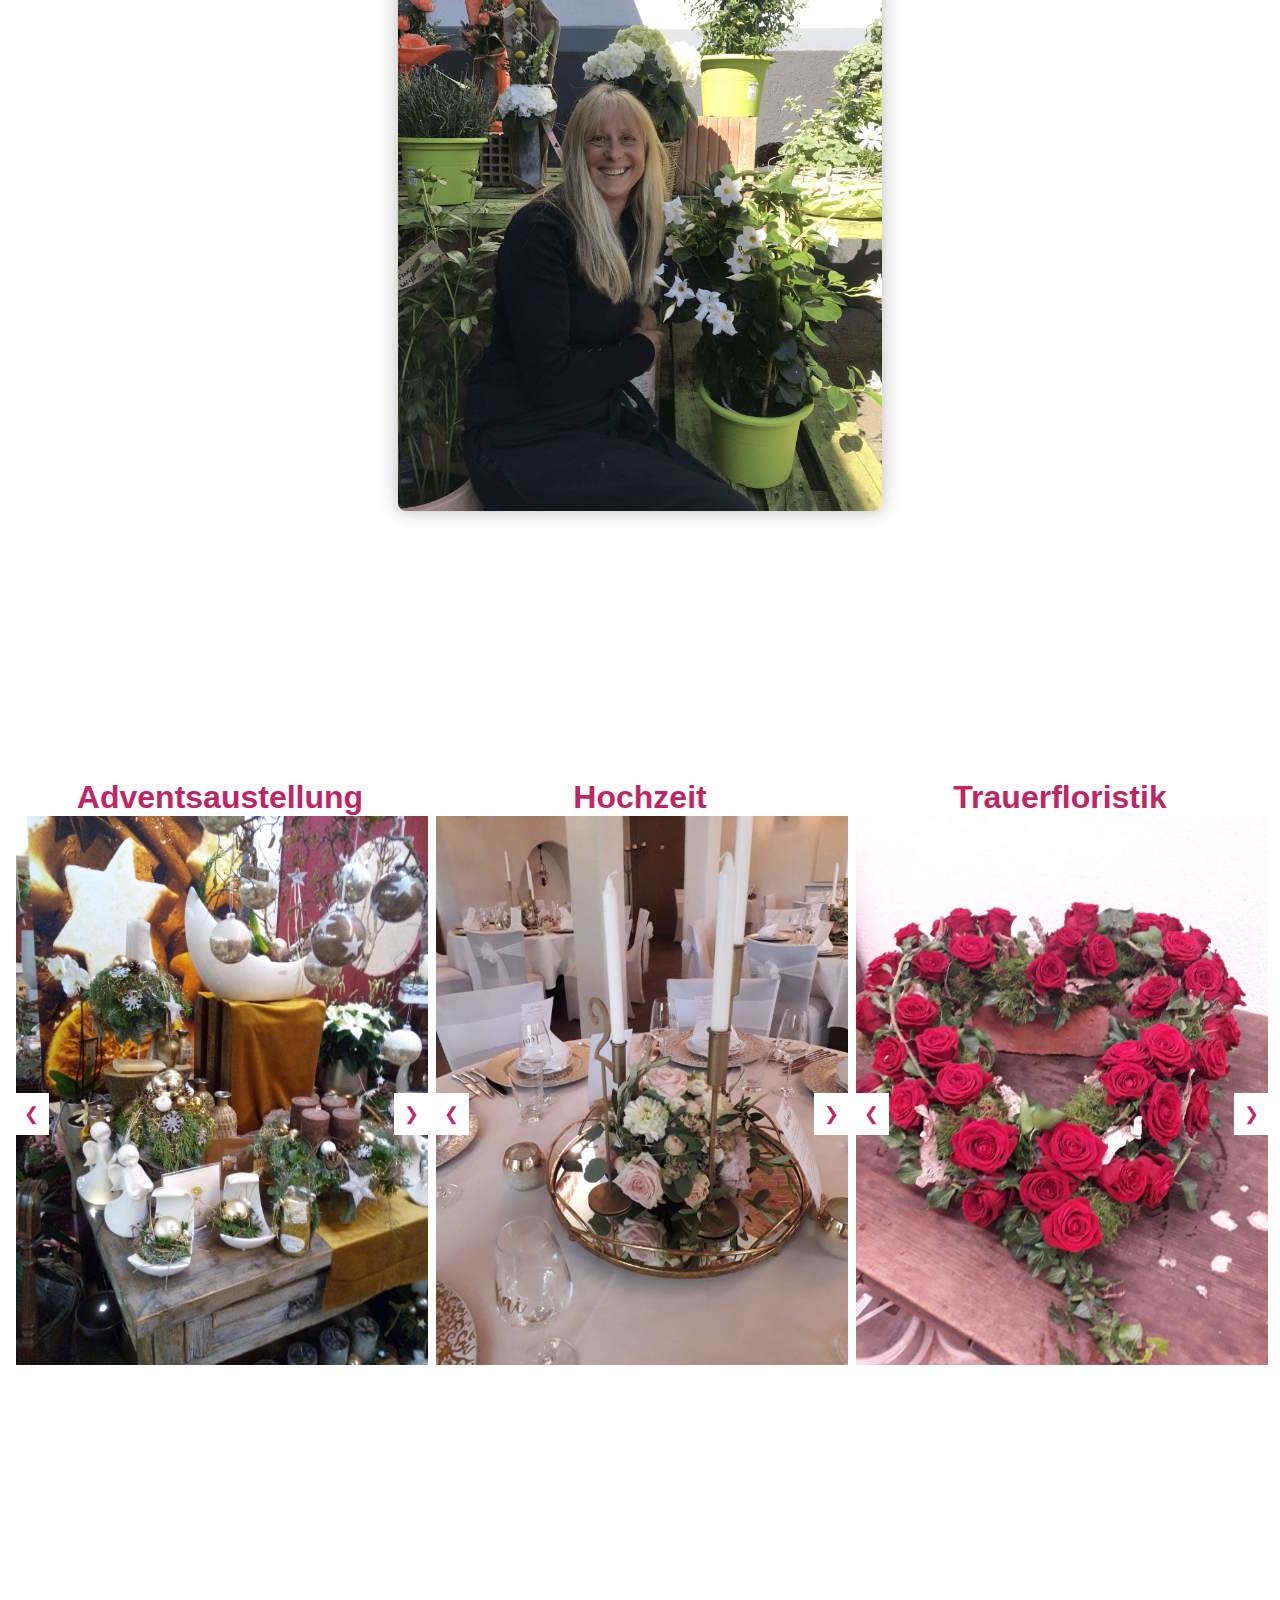
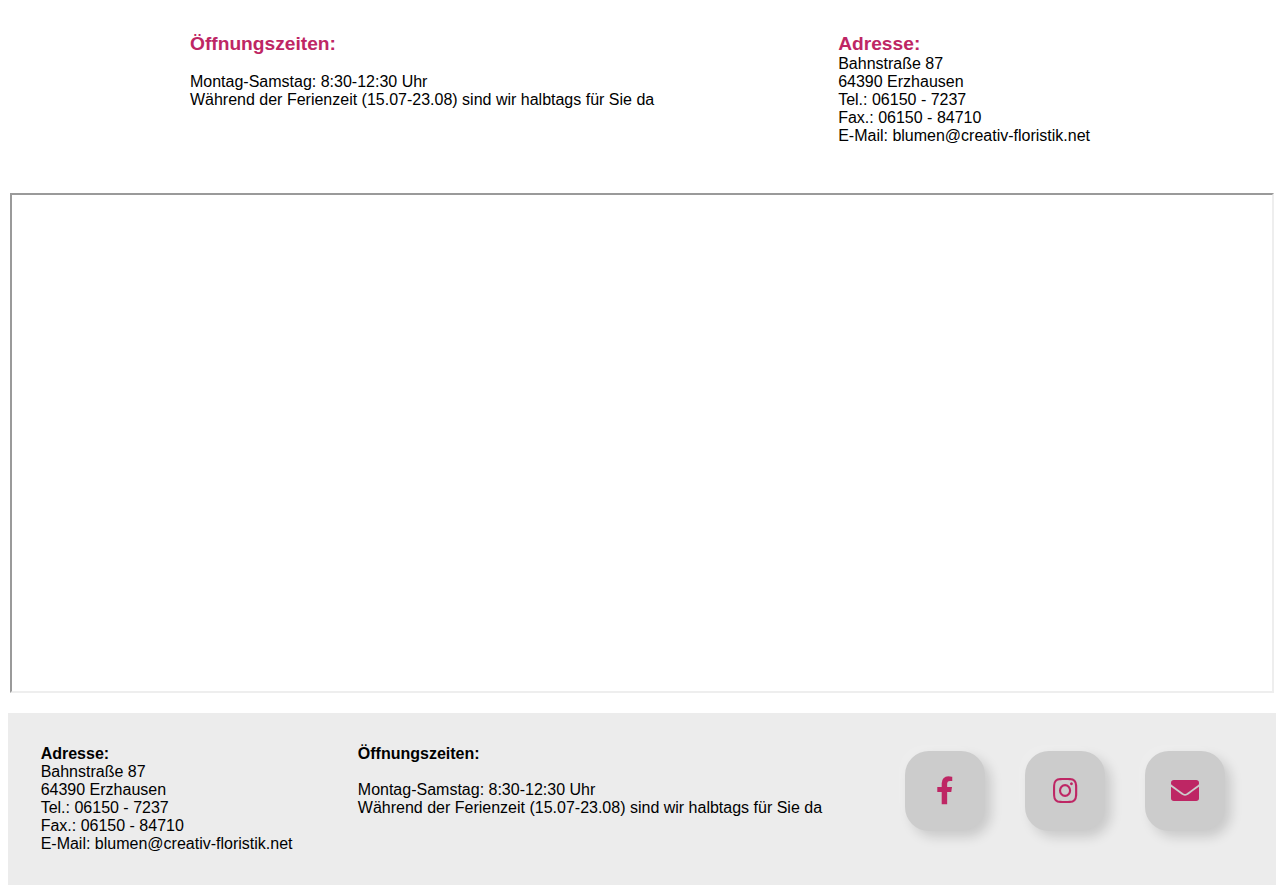
==== commit 757f7fba: "ferien" ====
--- a/index.html
+++ b/index.html
@@ -251,12 +251,14 @@
           <div class="oeffnungszeiten">
             <span id="bold">Öffnungszeiten:<br /></span>
             <br>
-            <span>Montag-Freitag: 8:30-12:30 Uhr<br /></span>
+            <!--<span>Montag-Freitag: 8:30-12:30 Uhr<br /></span>
             <span>Montag-Dienstag: 14:30-18:30 Uhr<br /></span>
             <span>Donnerstag-Freitag: 14:30-18:30 Uhr<br /></span>
             <span>Samstag: 8.30-12.30 Uhr<br /></span>
             <span>Sonntag: Geschlossen<br /></span>
-            <span><b>Muttertag ist von 8:00 - 12:00 Uhr Geöffnet</b> <br /></span>
+            <span><b>Muttertag ist von 8:00 - 12:00 Uhr Geöffnet</b> <br /></span>-->
+            <span>Montag-Samstag: 8:30-12:30 Uhr<br /></span>
+            <span>Während der Ferienzeit (15.07-23.08) sind wir halbtags für Sie da<br /></span>
             <!-- <span><b>Bis zum 02.09.2023 haben wir halbtags geöffnet. Danach gelten wieder die gewohnten Öffnungszeiten</b> <br /></span> -->
             <!-- <span><b>Wir sind bis zum 10.01.2024 im Urlaub. Danach gelten wieder die gewohnten Öffnungszeiten.</b> <br /></span> --> 
           </div>
@@ -293,12 +295,14 @@
         <div class="footer-info">
           <span id="bold">Öffnungszeiten:<br /></span>
           <br>
-          <span>Montag-Freitag: 8:30-12:30 Uhr<br /></span>
+          <!-- <span>Montag-Freitag: 8:30-12:30 Uhr<br /></span>
           <span>Montag-Dienstag: 14:30-18:30 Uhr<br /></span>
           <span>Donnerstag-Freitag: 14:30-18:30 Uhr<br /></span>
           <span>Samstag: 8.30-12.30 Uhr<br /></span>
-          <span>Sonntag: Geschlossen<br /></span>
-          <span><b>Muttertag ist von 8:00 - 12:00 Uhr Geöffnet</b> <br /></span>
+          <span>Sonntag: Geschlossen<br /></span> -->
+          <span>Montag-Samstag: 8:30-12:30 Uhr<br /></span>
+          <span>Während der Ferienzeit (15.07-23.08) sind wir halbtags für Sie da<br /></span>
+          <!--<span><b>Muttertag ist von 8:00 - 12:00 Uhr Geöffnet</b> <br /></span>-->
           <!-- <span><b>Wir sind bis zum 10.01.2024 im Urlaub. Danach gelten wieder die gewohnten Öffnungszeiten.</b> <br /></span> -->
           <!-- <span><b>Bis zum 02.09.2023 haben wir halbtags geöffnet. Danach gelten wieder die gewohnten Öffnungszeiten</b> <br /></span> -->
           <!-- <span><b>Wir sind bis zum 10.01.2024 im Urlaub. Danach gelten wieder die gewohnten Öffnungszeiten.</b> <br /></span> -->
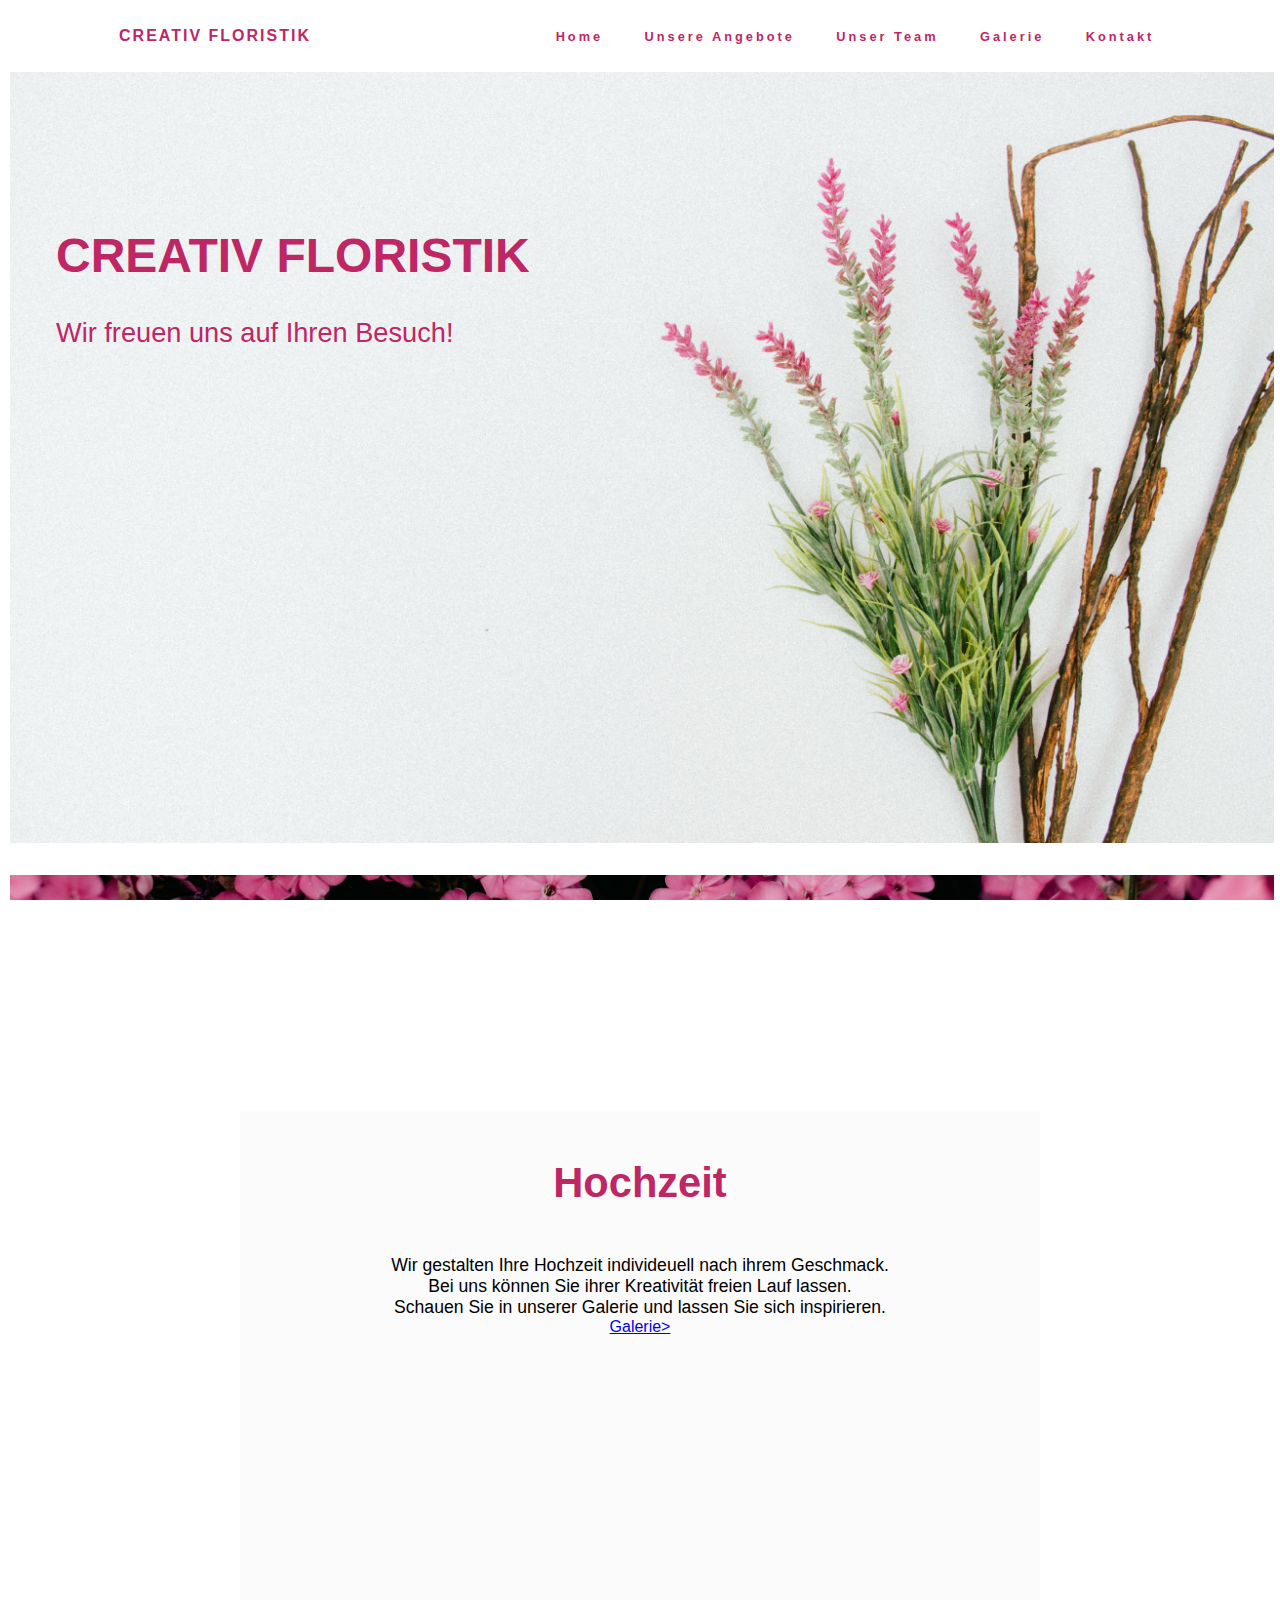
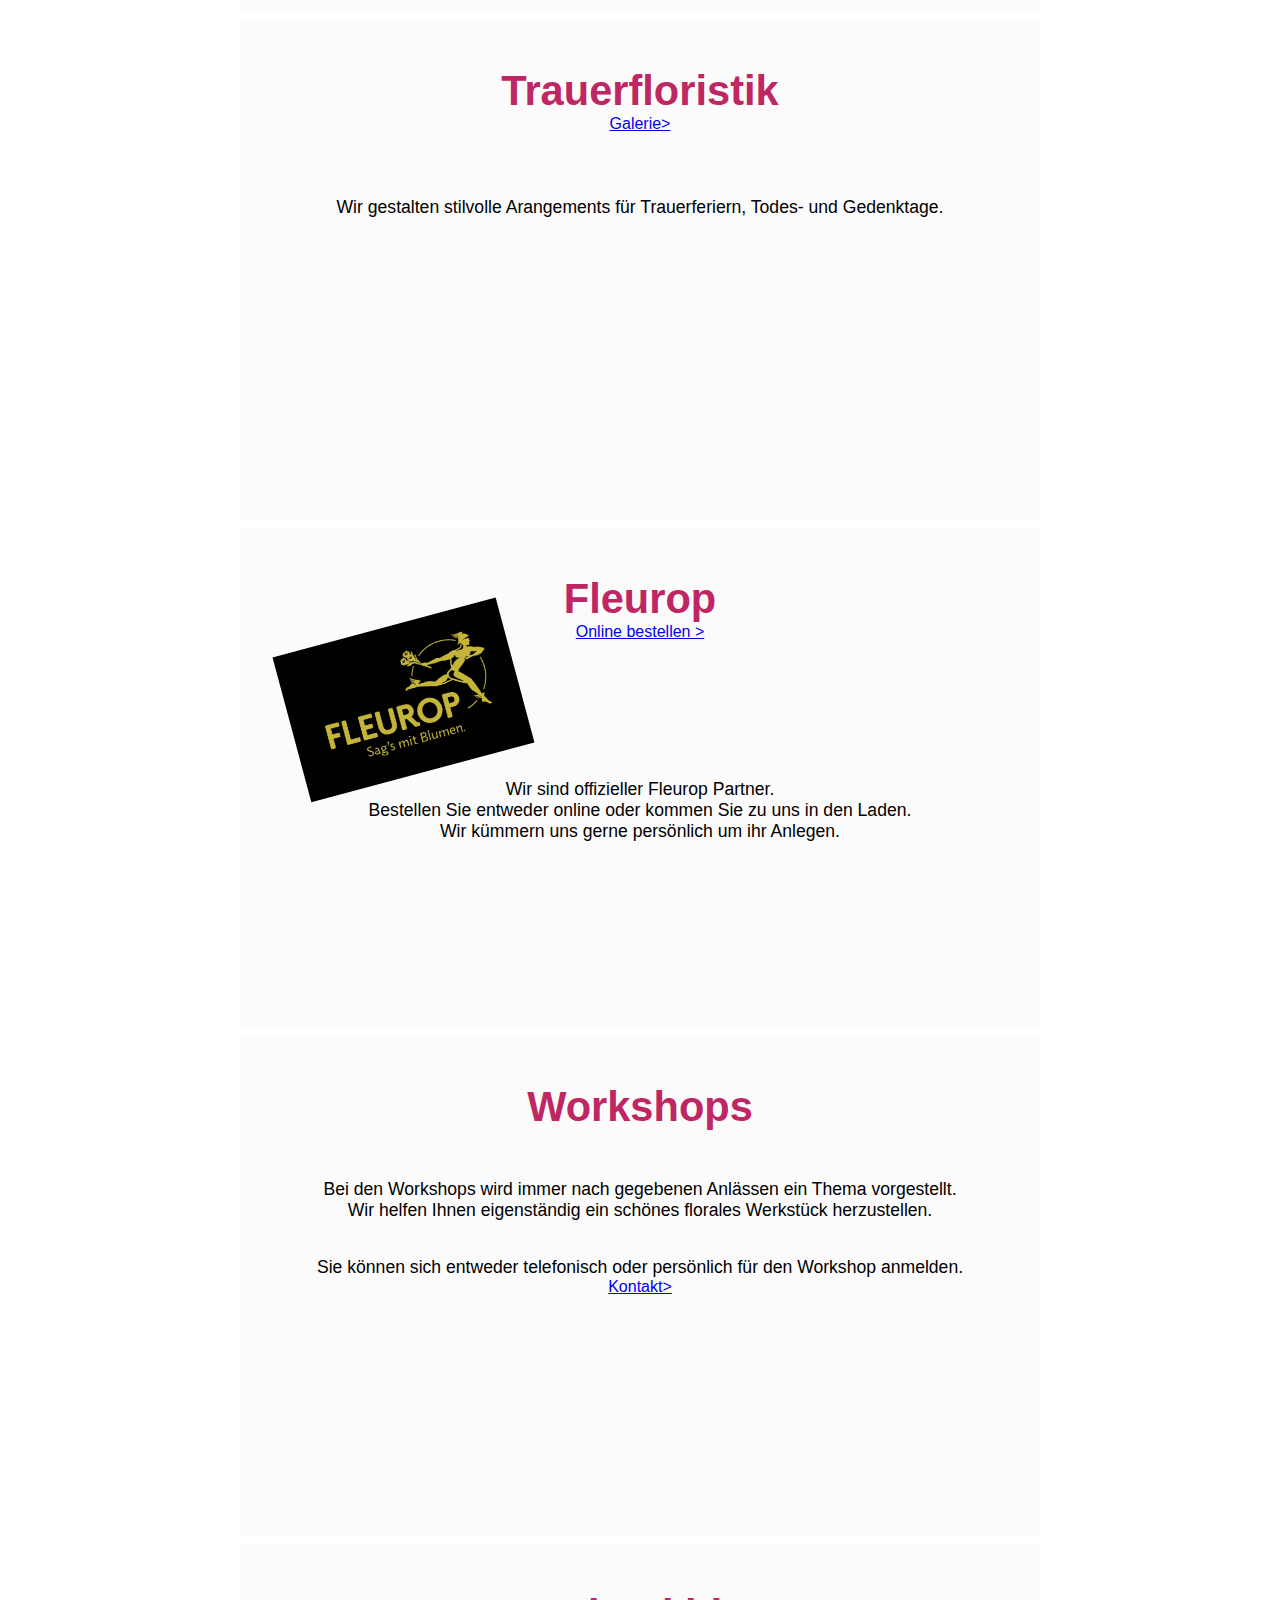
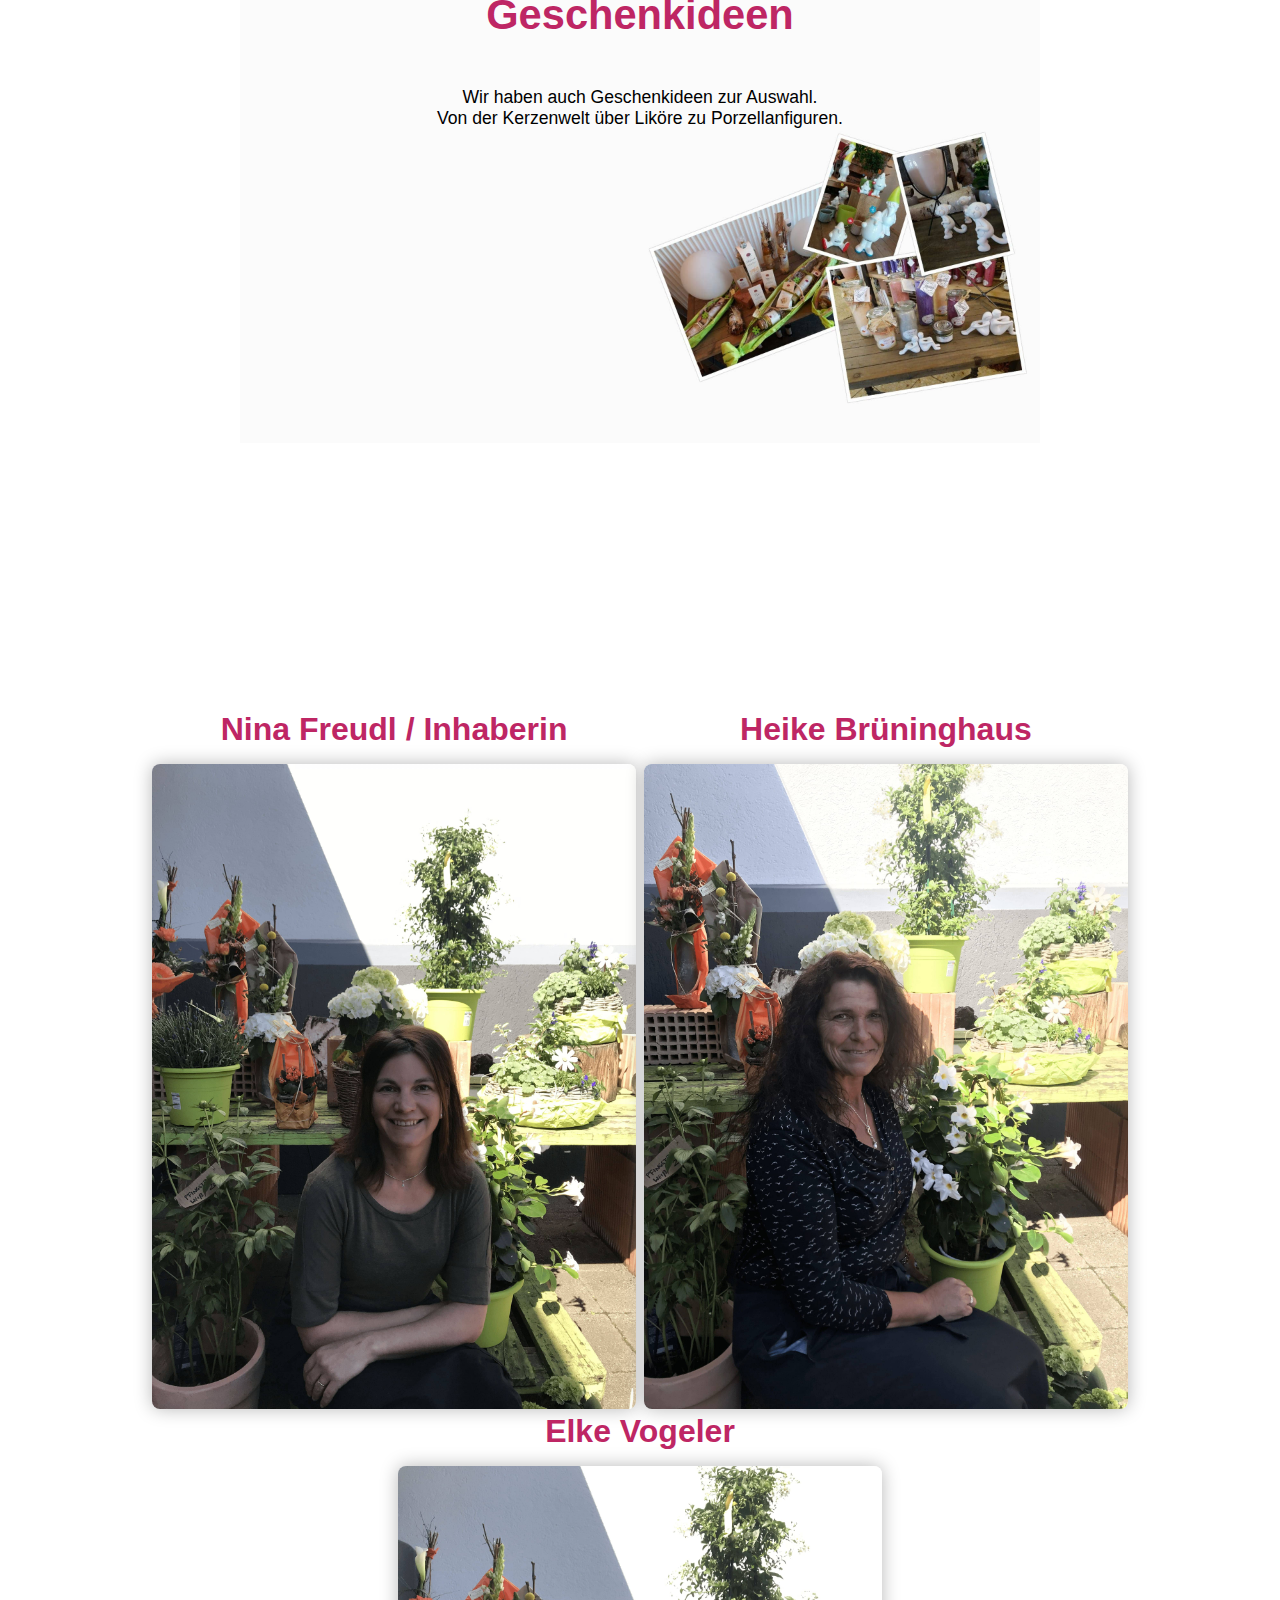
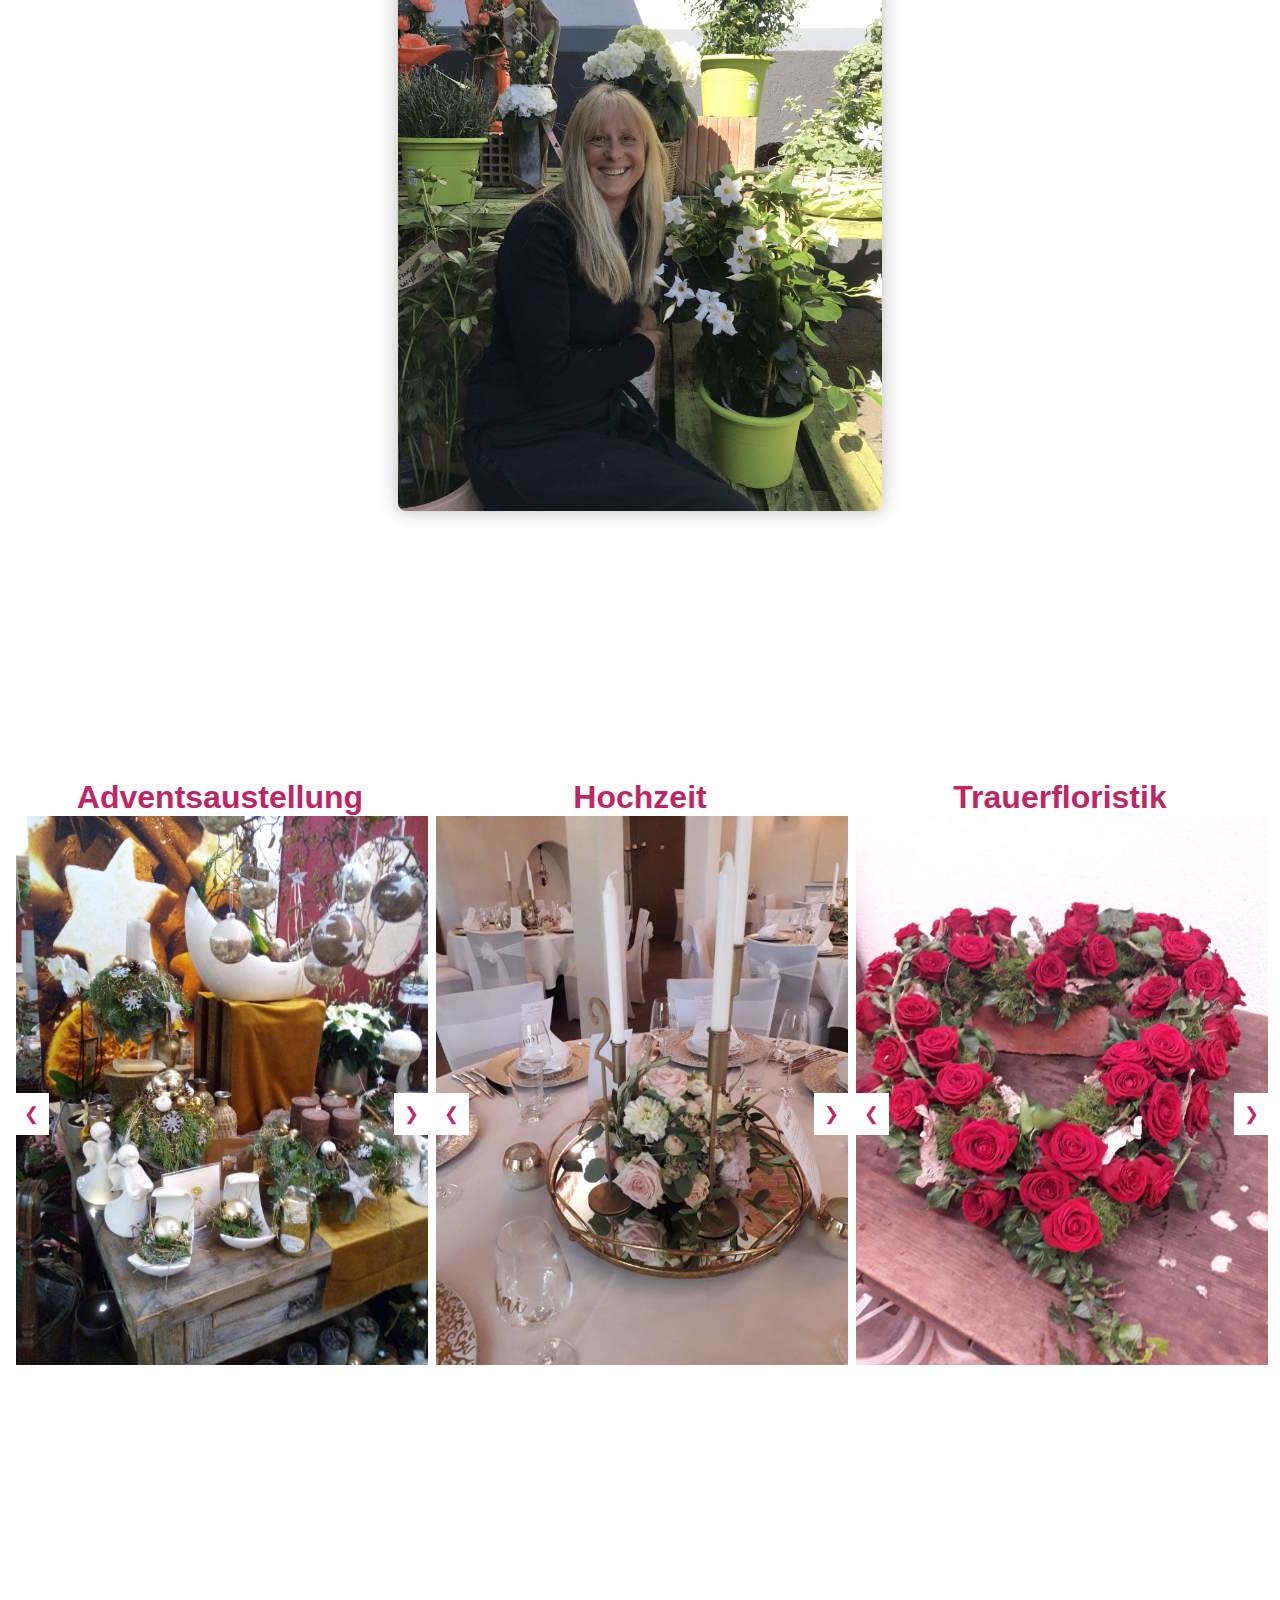
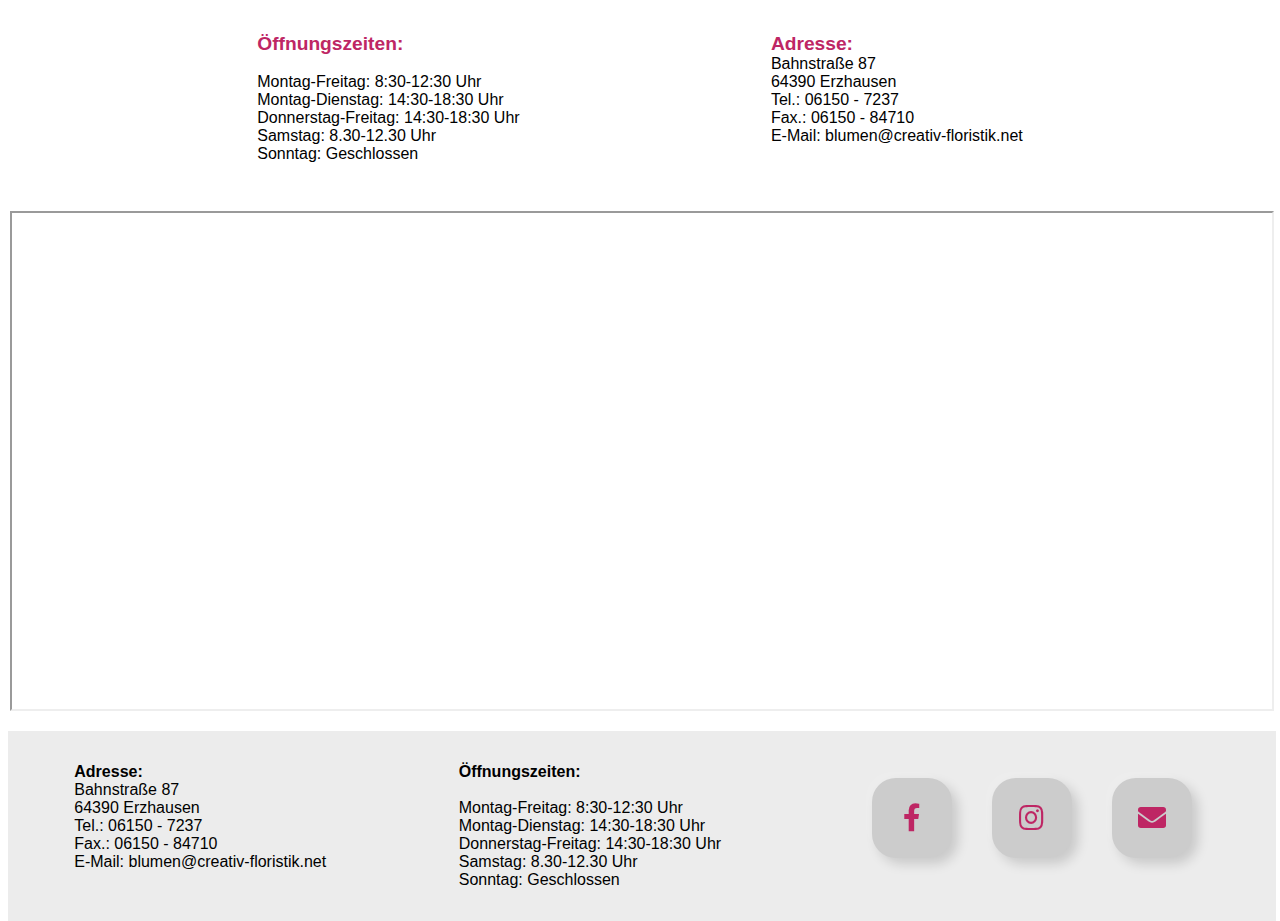
==== commit d2c17322: "ende sommerferien" ====
--- a/index.html
+++ b/index.html
@@ -251,14 +251,14 @@
           <div class="oeffnungszeiten">
             <span id="bold">Öffnungszeiten:<br /></span>
             <br>
-            <!--<span>Montag-Freitag: 8:30-12:30 Uhr<br /></span>
+            <span>Montag-Freitag: 8:30-12:30 Uhr<br /></span>
             <span>Montag-Dienstag: 14:30-18:30 Uhr<br /></span>
             <span>Donnerstag-Freitag: 14:30-18:30 Uhr<br /></span>
             <span>Samstag: 8.30-12.30 Uhr<br /></span>
             <span>Sonntag: Geschlossen<br /></span>
-            <span><b>Muttertag ist von 8:00 - 12:00 Uhr Geöffnet</b> <br /></span>-->
-            <span>Montag-Samstag: 8:30-12:30 Uhr<br /></span>
-            <span>Während der Ferienzeit (15.07-23.08) sind wir halbtags für Sie da<br /></span>
+            <!--<span><b>Muttertag ist von 8:00 - 12:00 Uhr Geöffnet</b> <br /></span> -->
+           <!--<span>Montag-Samstag: 8:30-12:30 Uhr<br /></span>
+            <span>Während der Ferienzeit (15.07-23.08) sind wir halbtags für Sie da<br /></span> -->
             <!-- <span><b>Bis zum 02.09.2023 haben wir halbtags geöffnet. Danach gelten wieder die gewohnten Öffnungszeiten</b> <br /></span> -->
             <!-- <span><b>Wir sind bis zum 10.01.2024 im Urlaub. Danach gelten wieder die gewohnten Öffnungszeiten.</b> <br /></span> --> 
           </div>
@@ -295,13 +295,13 @@
         <div class="footer-info">
           <span id="bold">Öffnungszeiten:<br /></span>
           <br>
-          <!-- <span>Montag-Freitag: 8:30-12:30 Uhr<br /></span>
+          <span>Montag-Freitag: 8:30-12:30 Uhr<br /></span>
           <span>Montag-Dienstag: 14:30-18:30 Uhr<br /></span>
           <span>Donnerstag-Freitag: 14:30-18:30 Uhr<br /></span>
           <span>Samstag: 8.30-12.30 Uhr<br /></span>
-          <span>Sonntag: Geschlossen<br /></span> -->
-          <span>Montag-Samstag: 8:30-12:30 Uhr<br /></span>
-          <span>Während der Ferienzeit (15.07-23.08) sind wir halbtags für Sie da<br /></span>
+          <span>Sonntag: Geschlossen<br /></span> 
+          <!--<span>Montag-Samstag: 8:30-12:30 Uhr<br /></span>
+          <span>Während der Ferienzeit (15.07-23.08) sind wir halbtags für Sie da<br /></span> -->
           <!--<span><b>Muttertag ist von 8:00 - 12:00 Uhr Geöffnet</b> <br /></span>-->
           <!-- <span><b>Wir sind bis zum 10.01.2024 im Urlaub. Danach gelten wieder die gewohnten Öffnungszeiten.</b> <br /></span> -->
           <!-- <span><b>Bis zum 02.09.2023 haben wir halbtags geöffnet. Danach gelten wieder die gewohnten Öffnungszeiten</b> <br /></span> -->
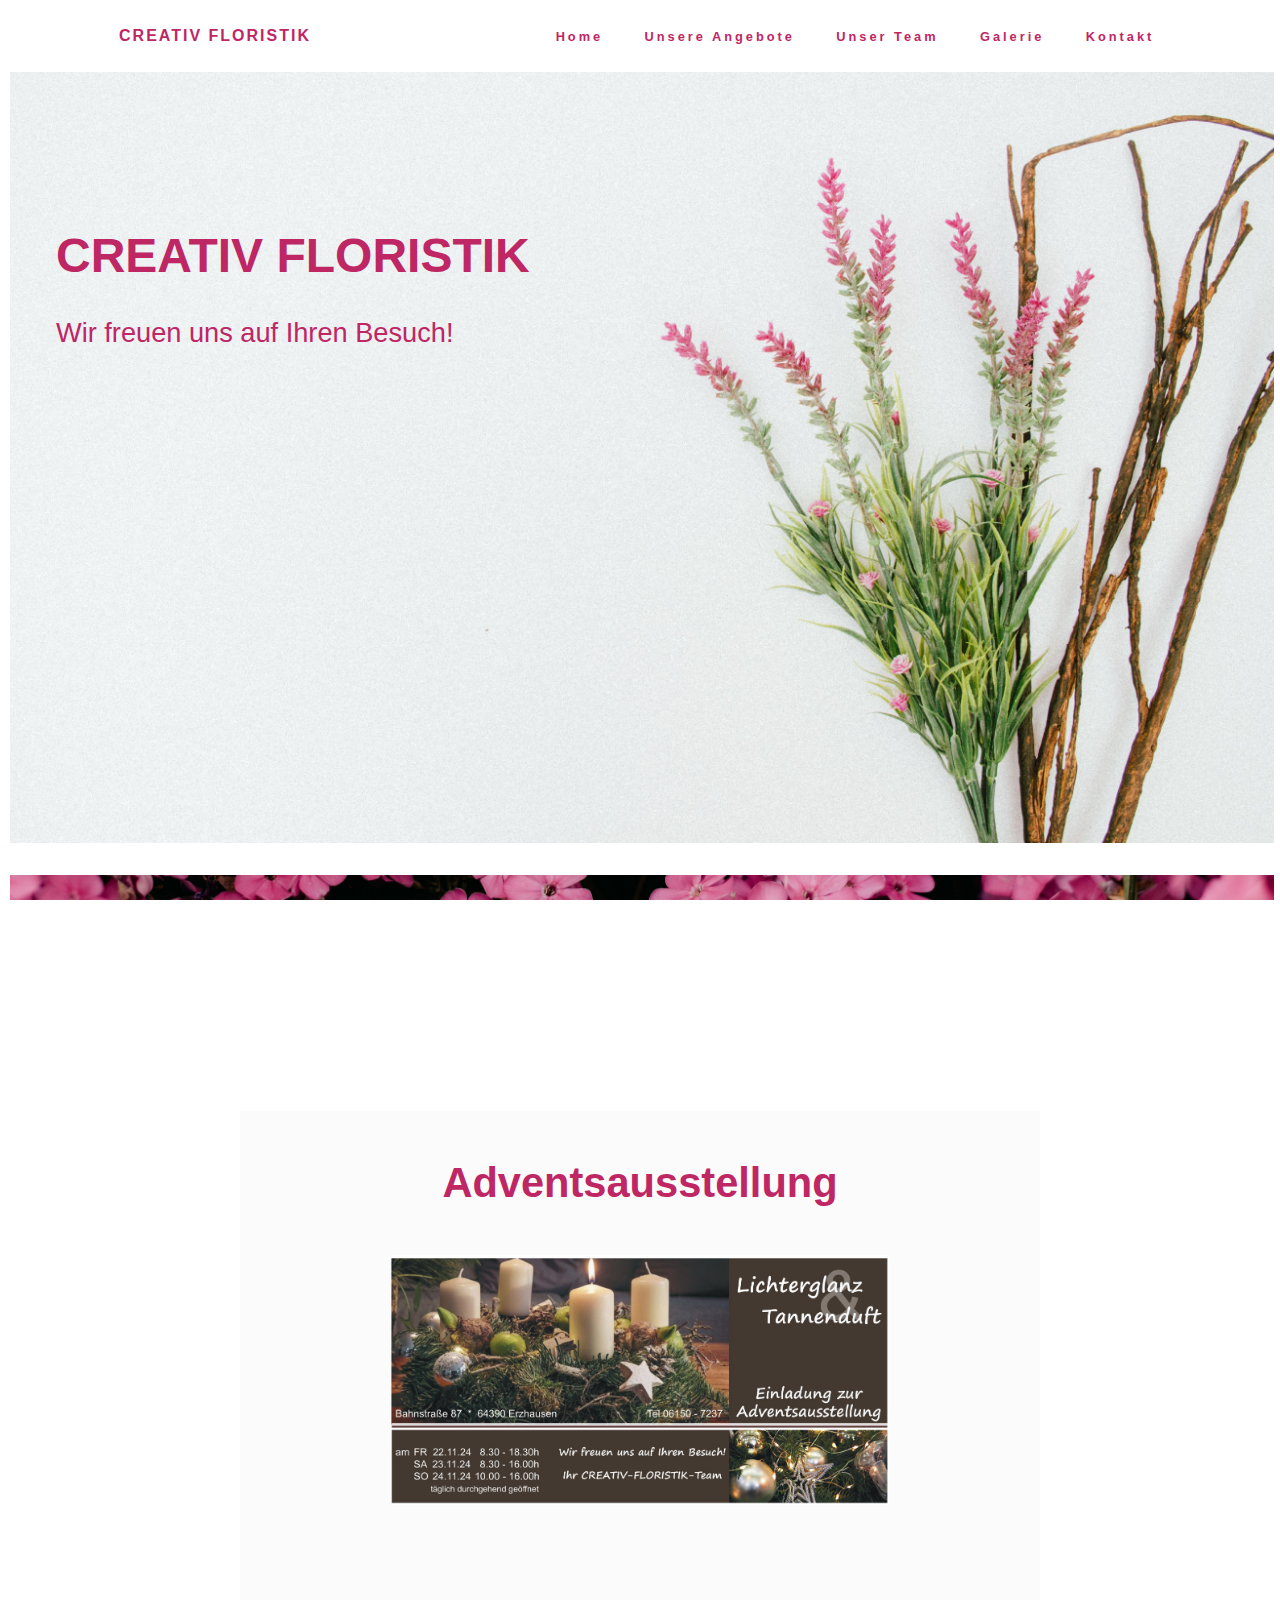
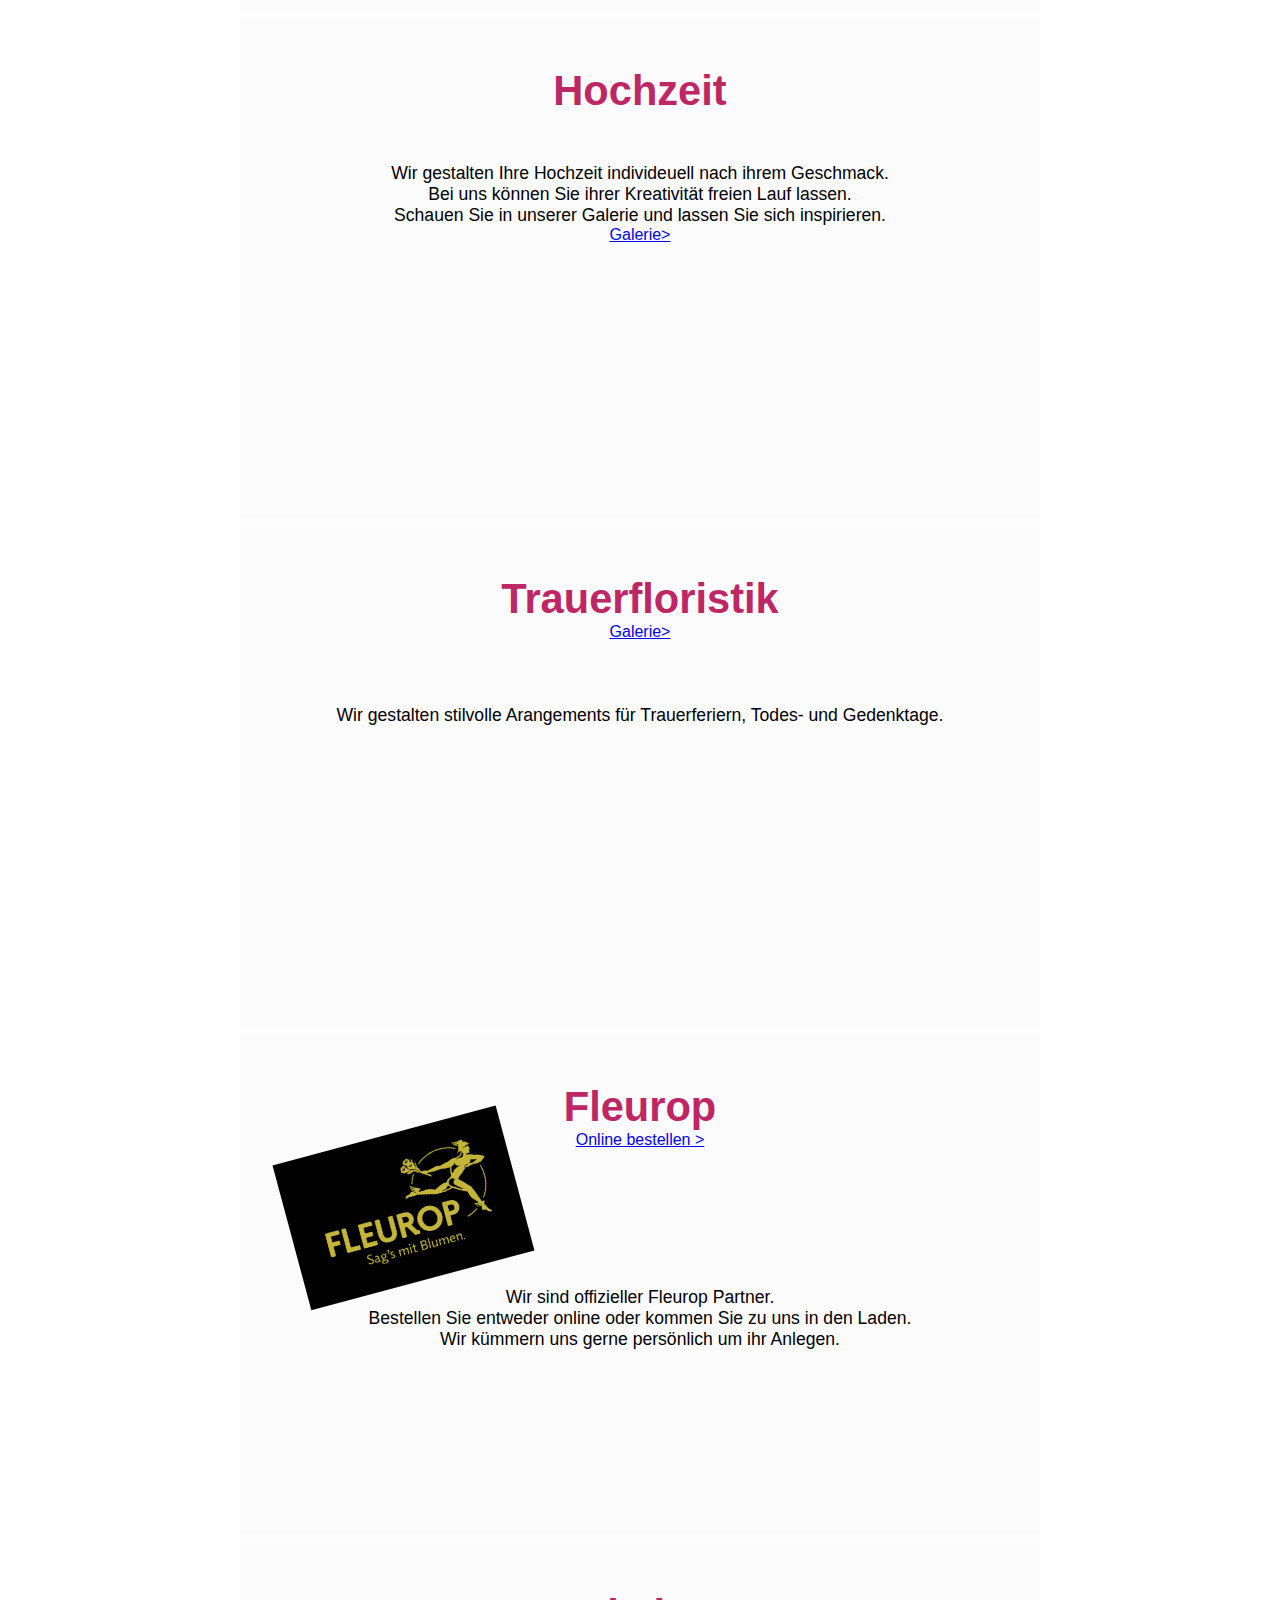
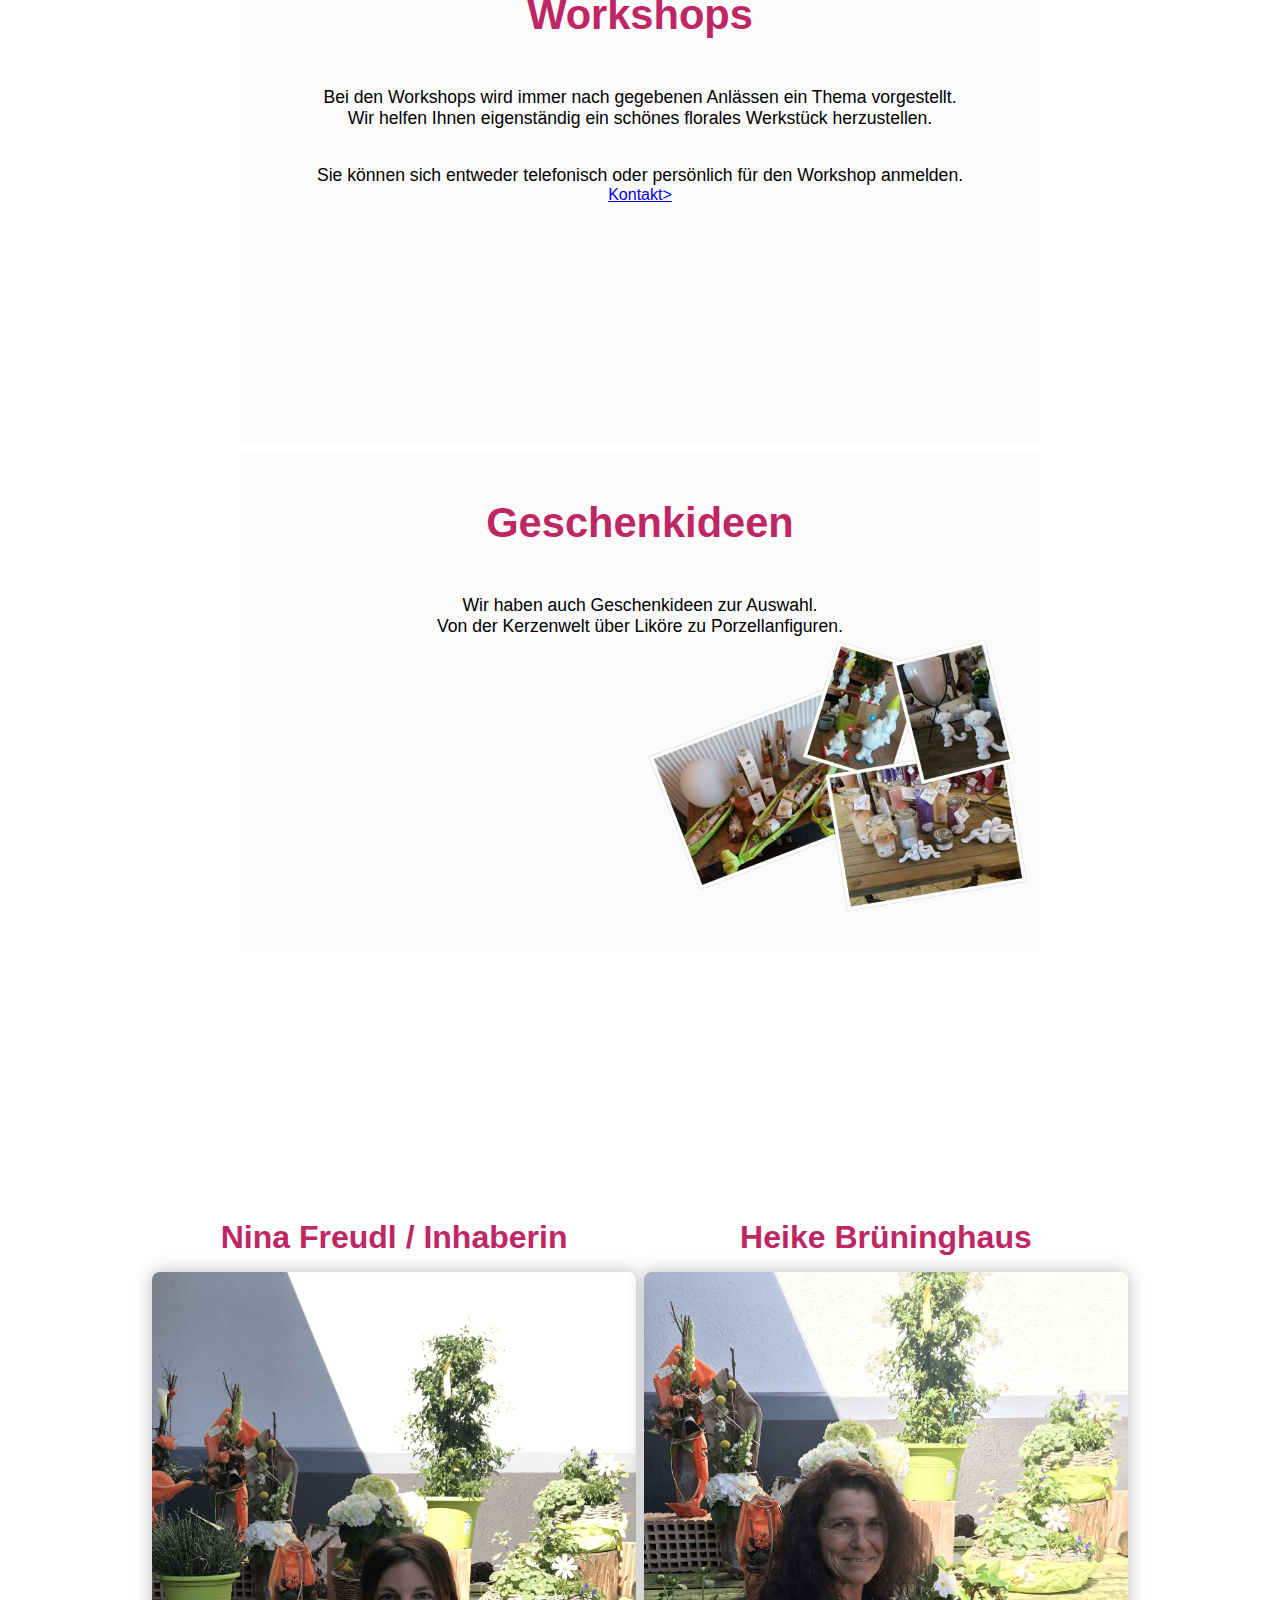
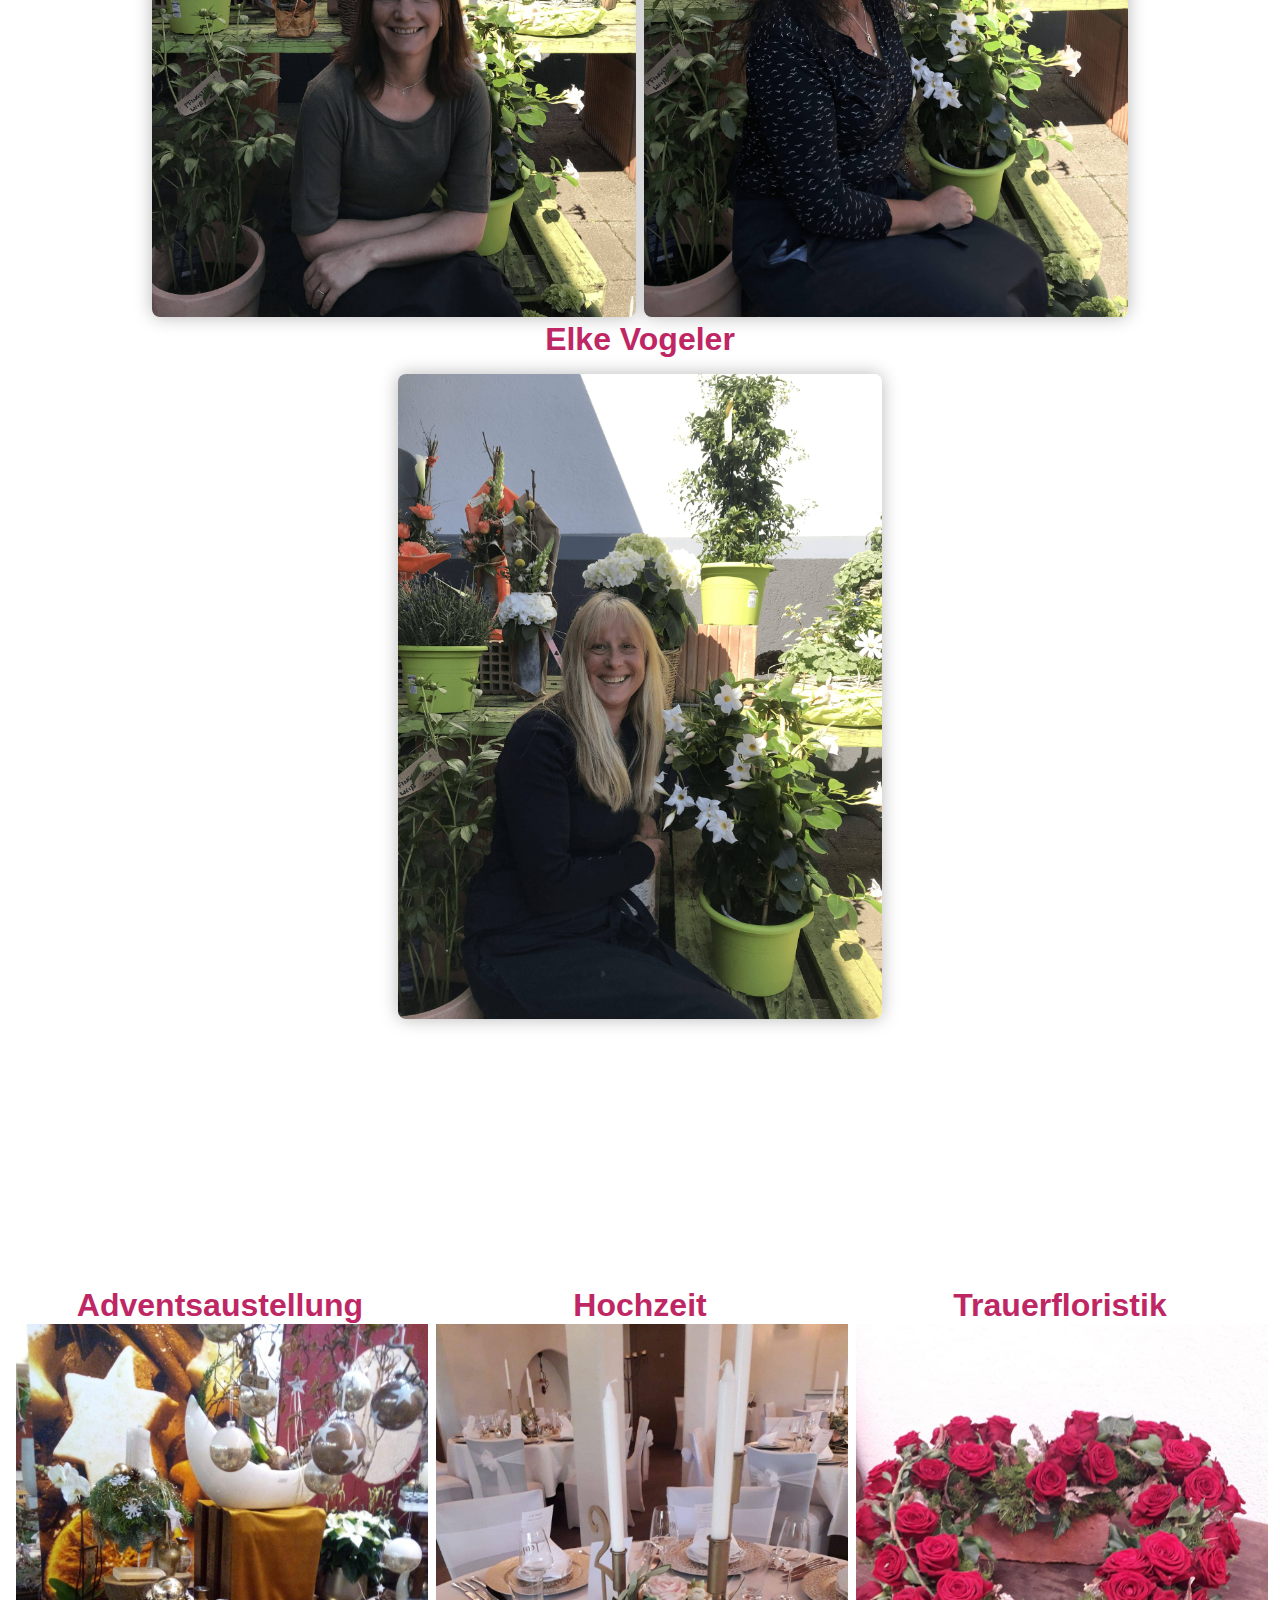
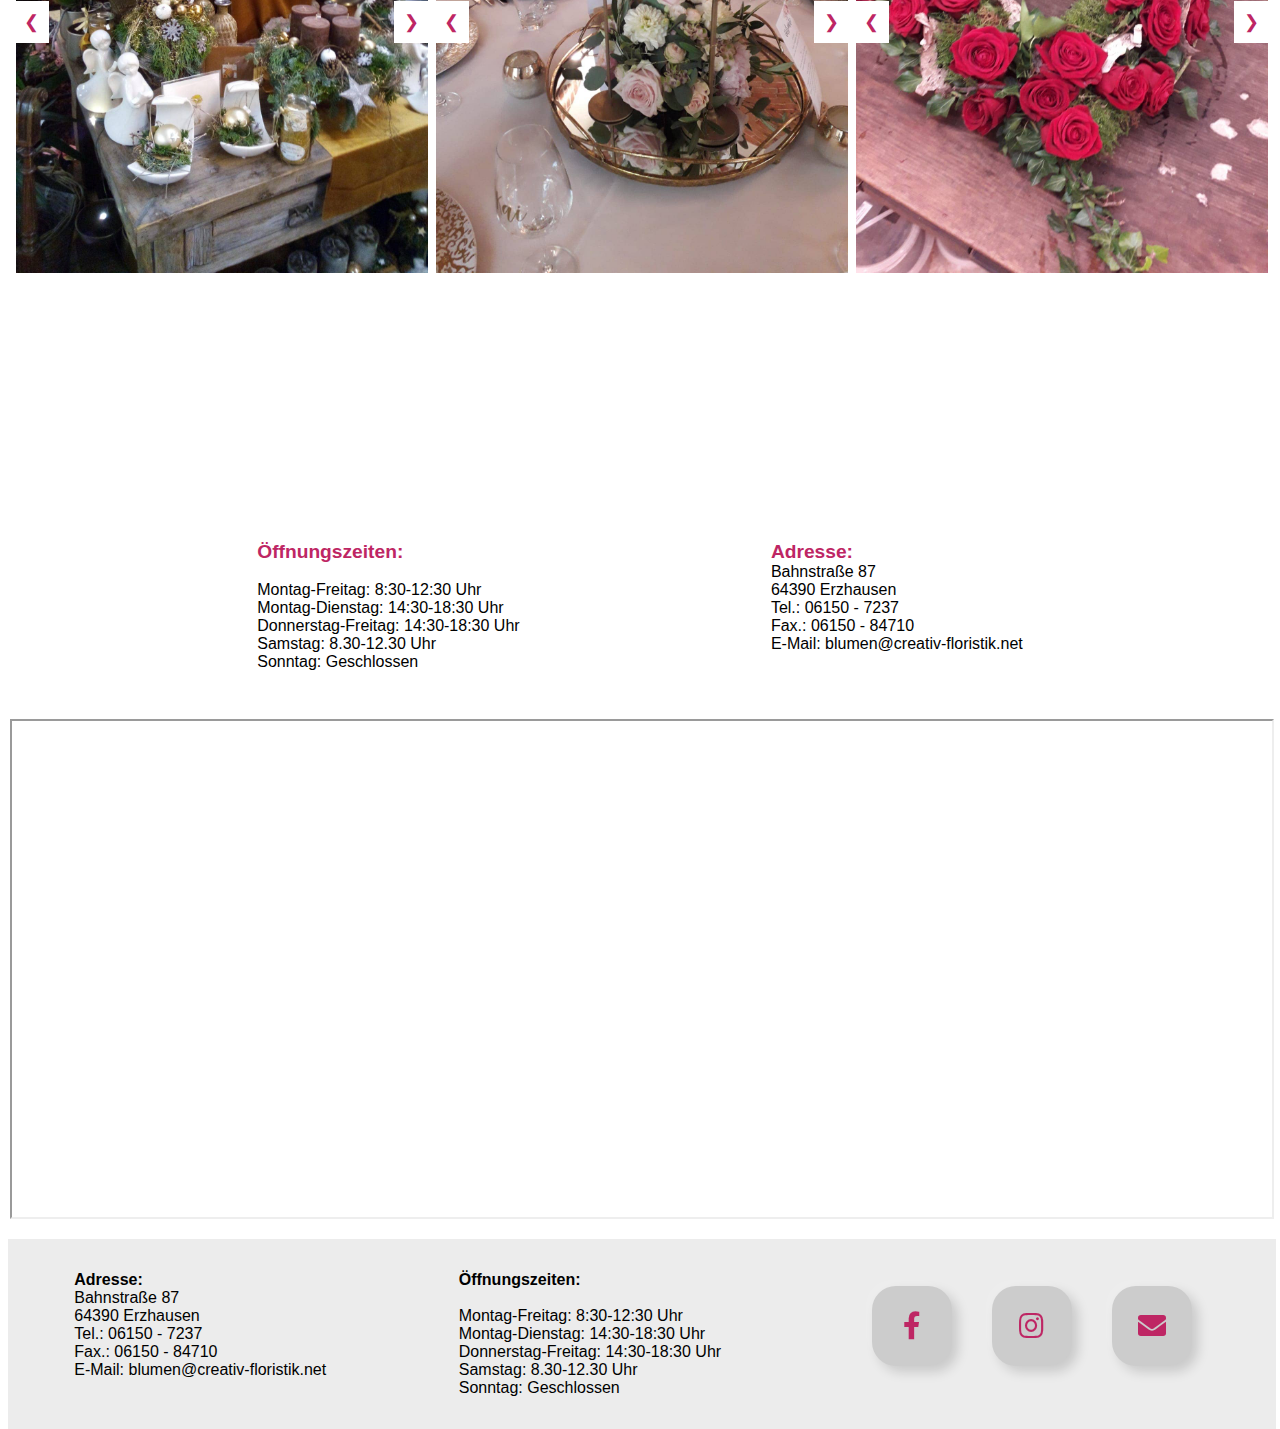
==== commit 58429ed6: "advent2024" ====
--- a/index.html
+++ b/index.html
@@ -76,10 +76,10 @@
         </div>
 
         <div class="angebote-box">
-           <!-- <div class="adventsausstellung">
+          <div class="adventsausstellung">
             <h1>Adventsausstellung</h1>
-            <img src="./img/Unbenannt.jpg" alt="" />
-          </div>-->
+            <img src="./img/2024_weihnachten.jpg" alt="" />
+          </div>
           <div class="hochzeit">
             <h1>Hochzeit</h1>
             <p>
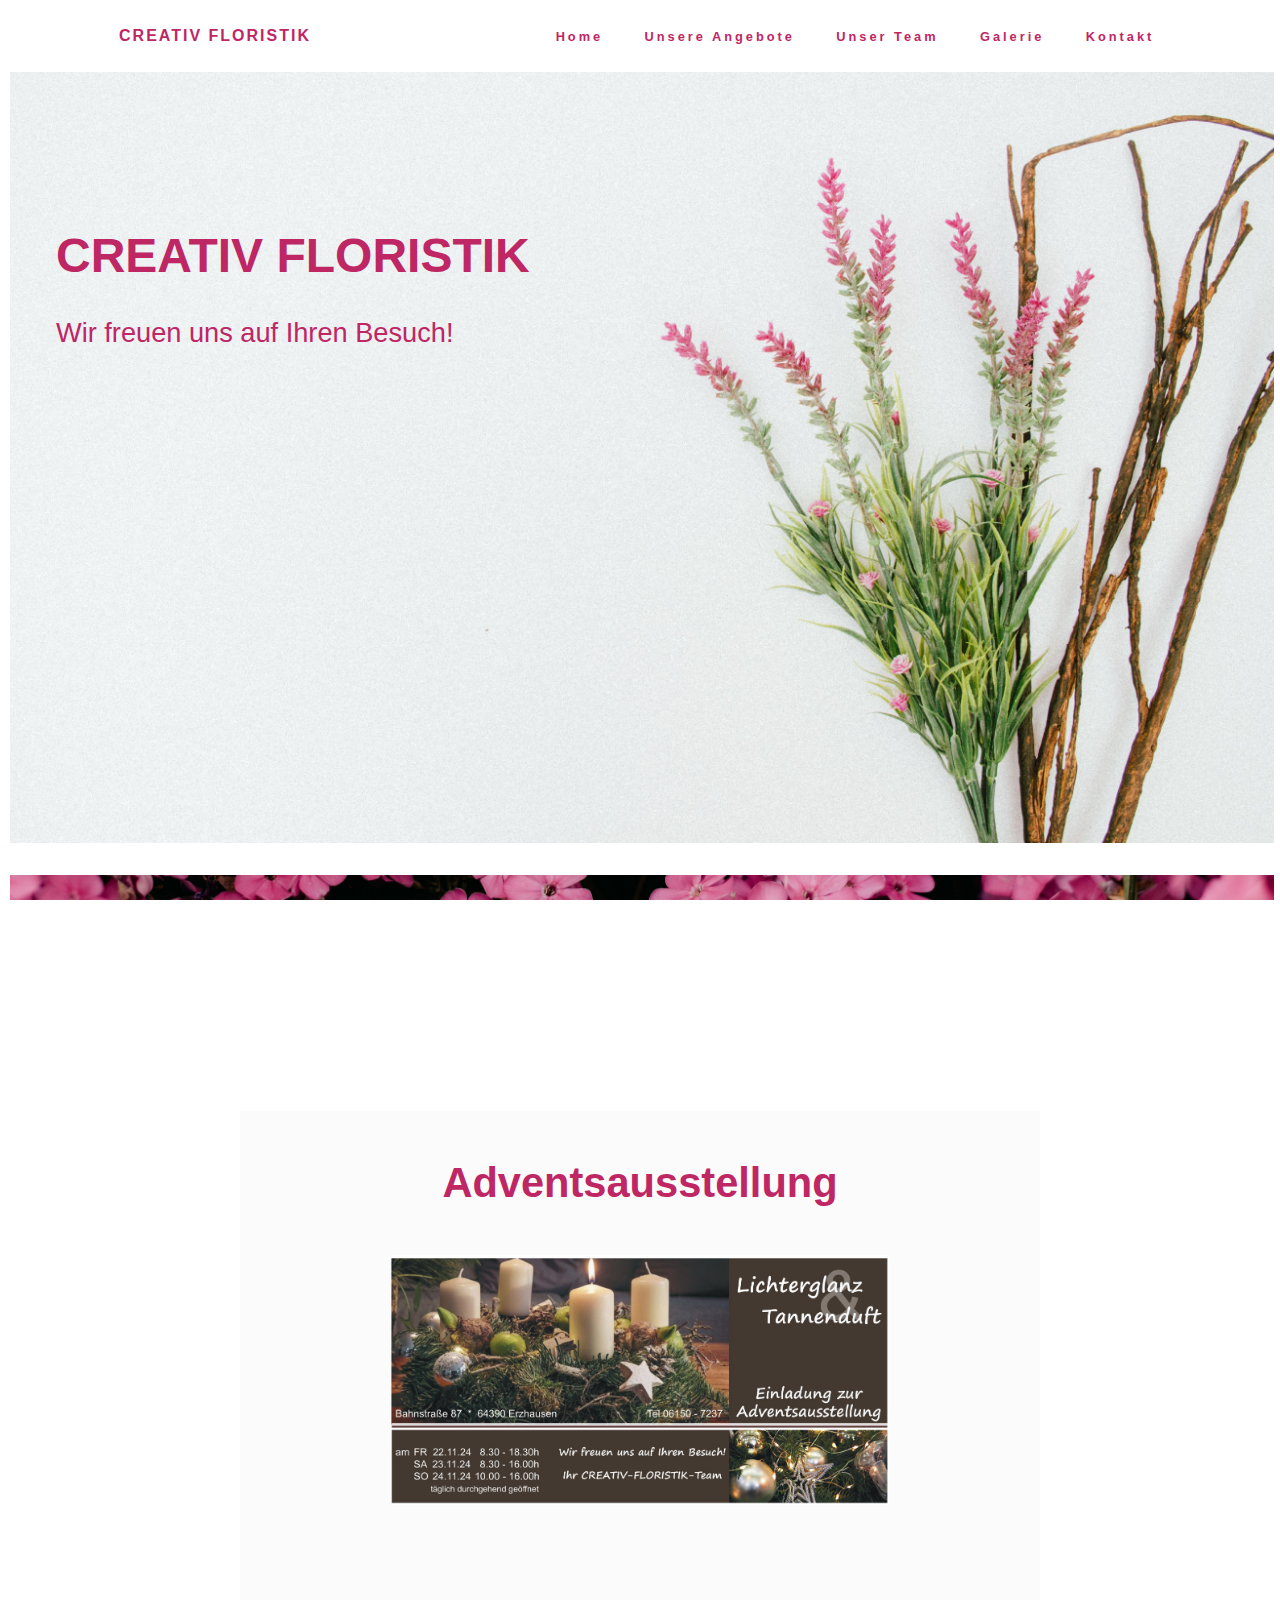
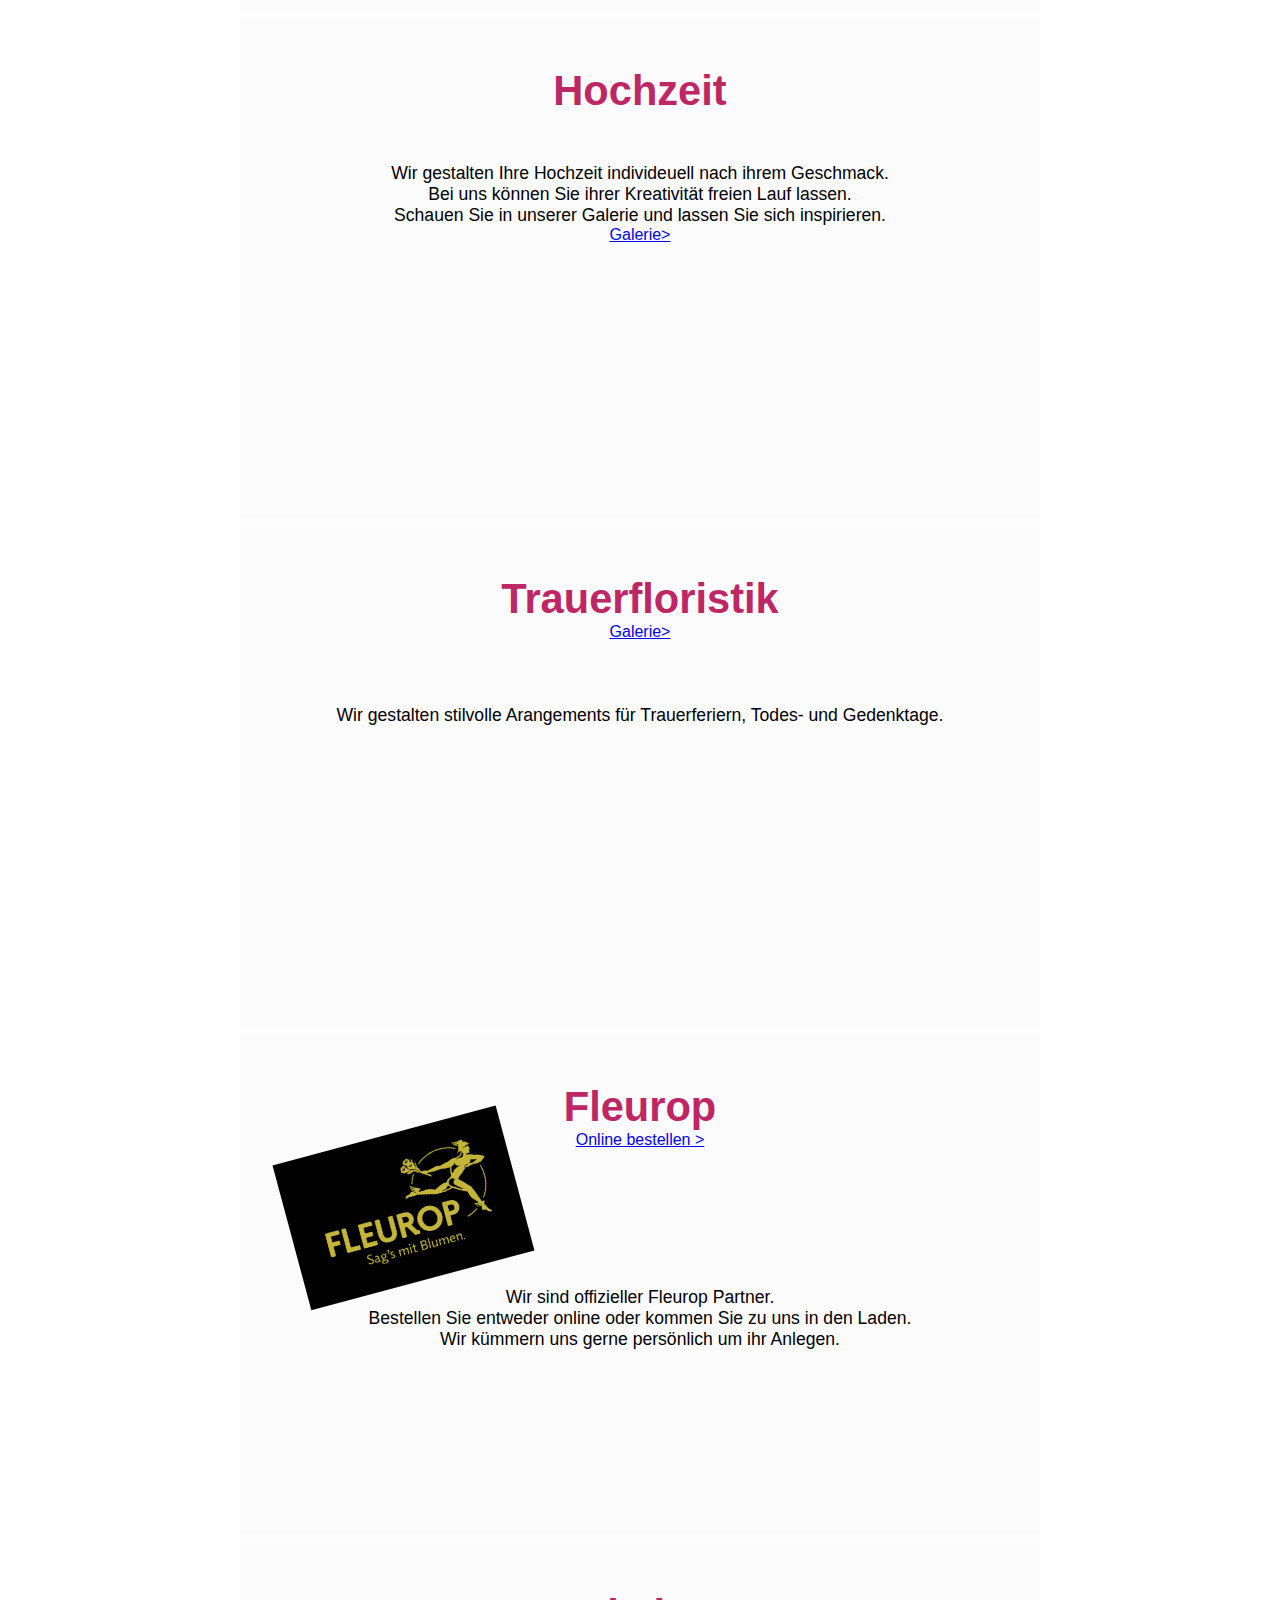
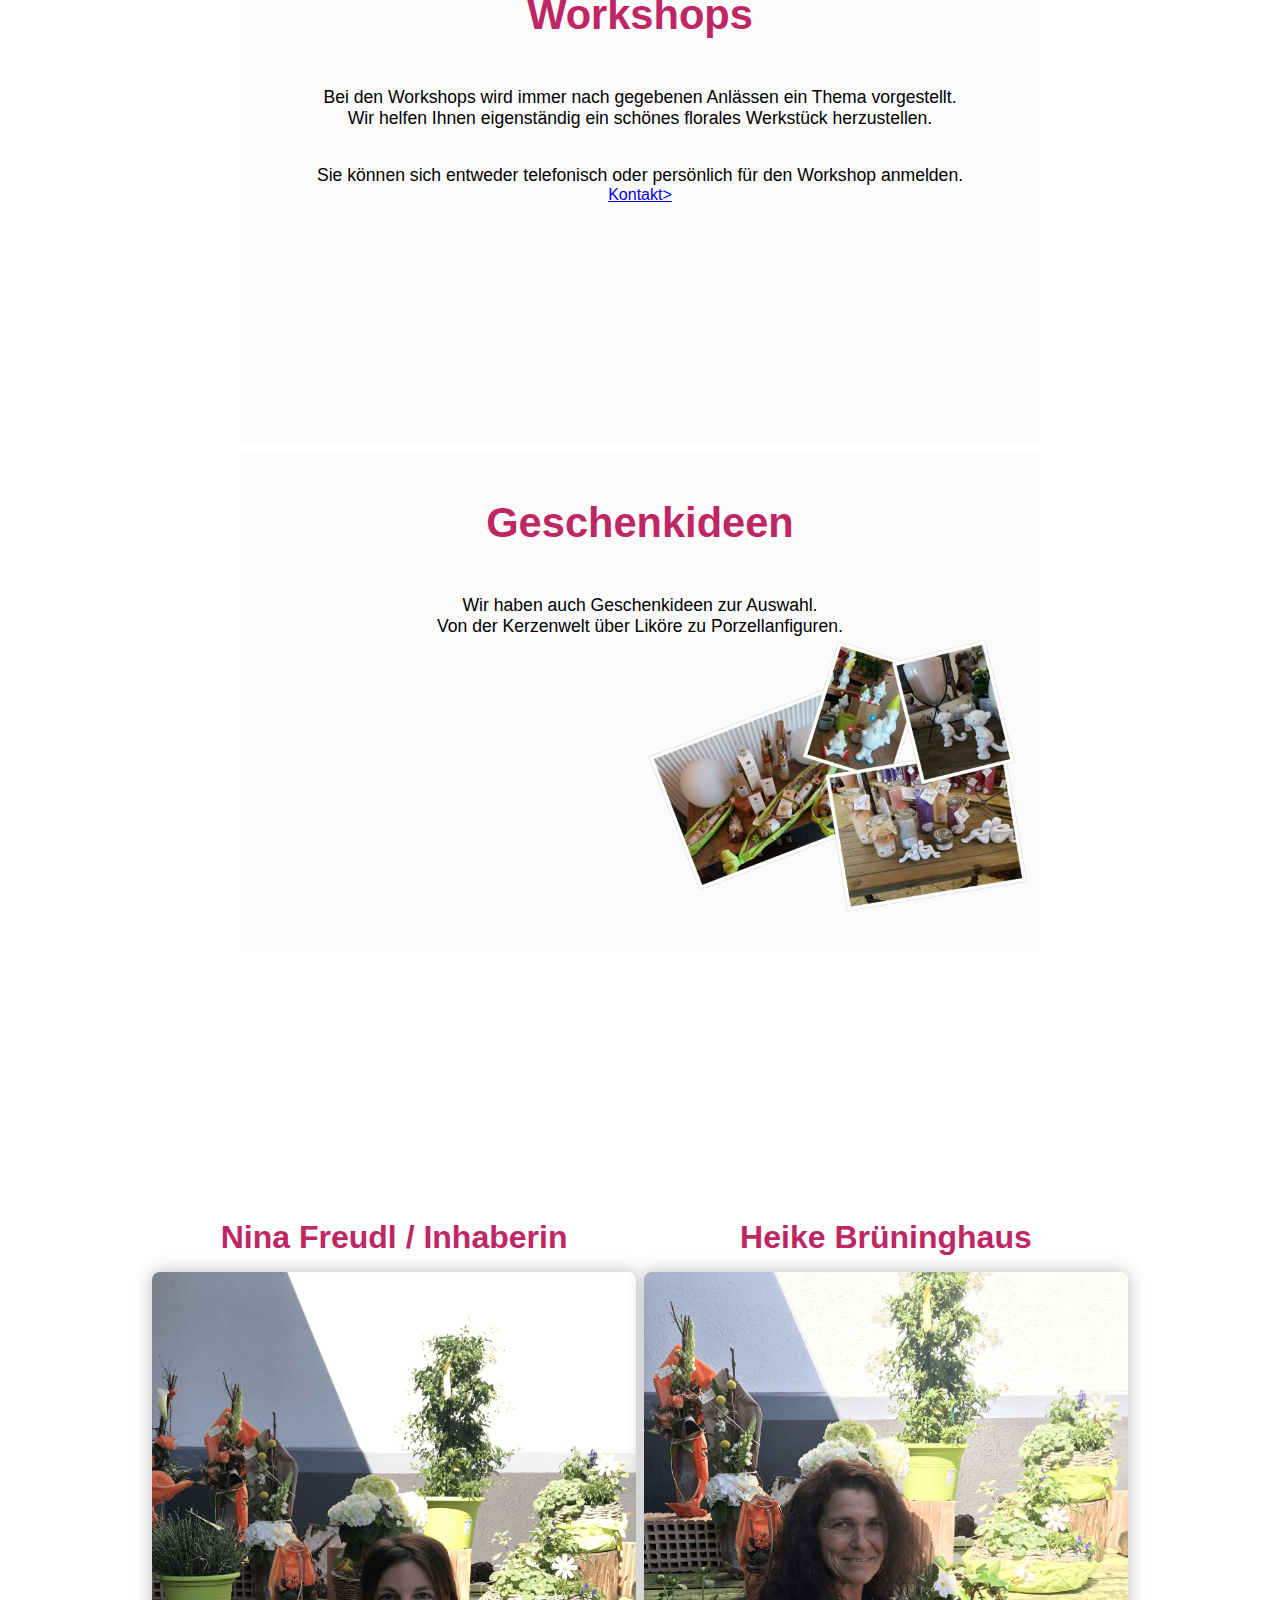
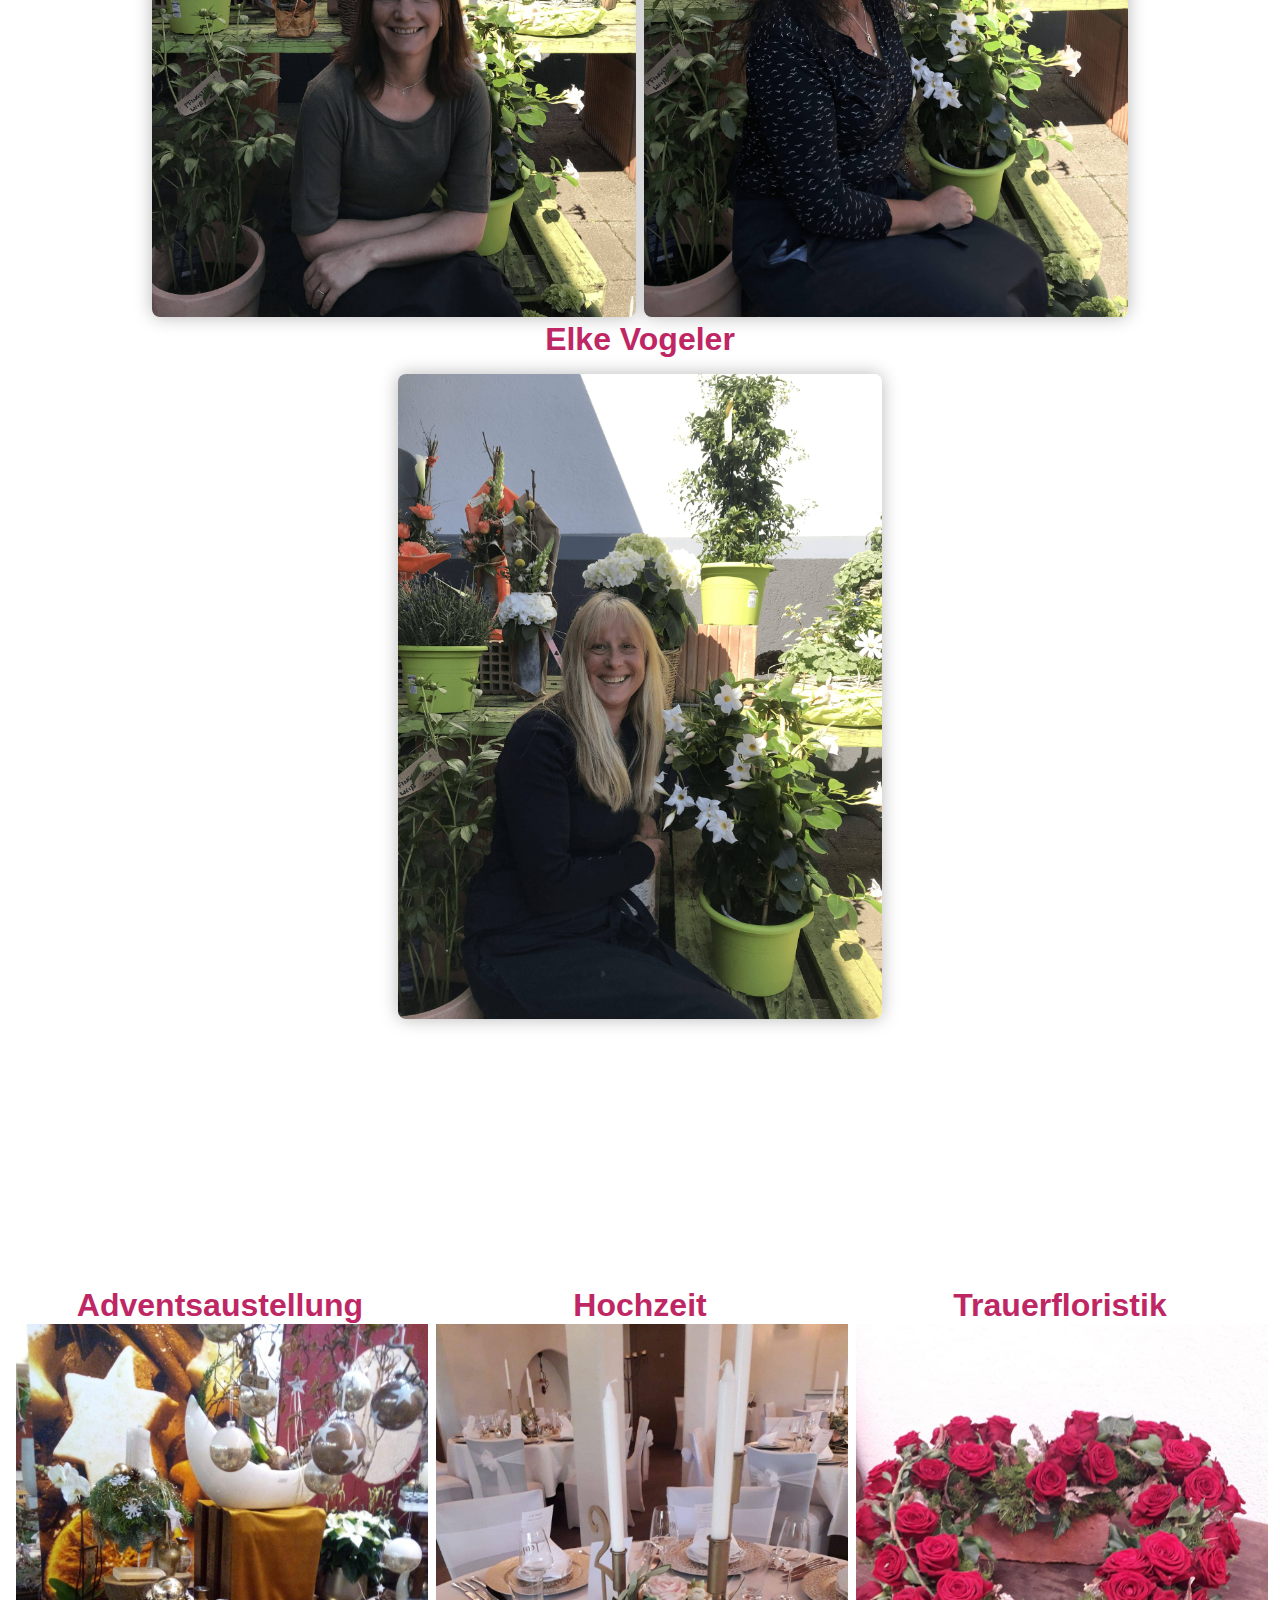
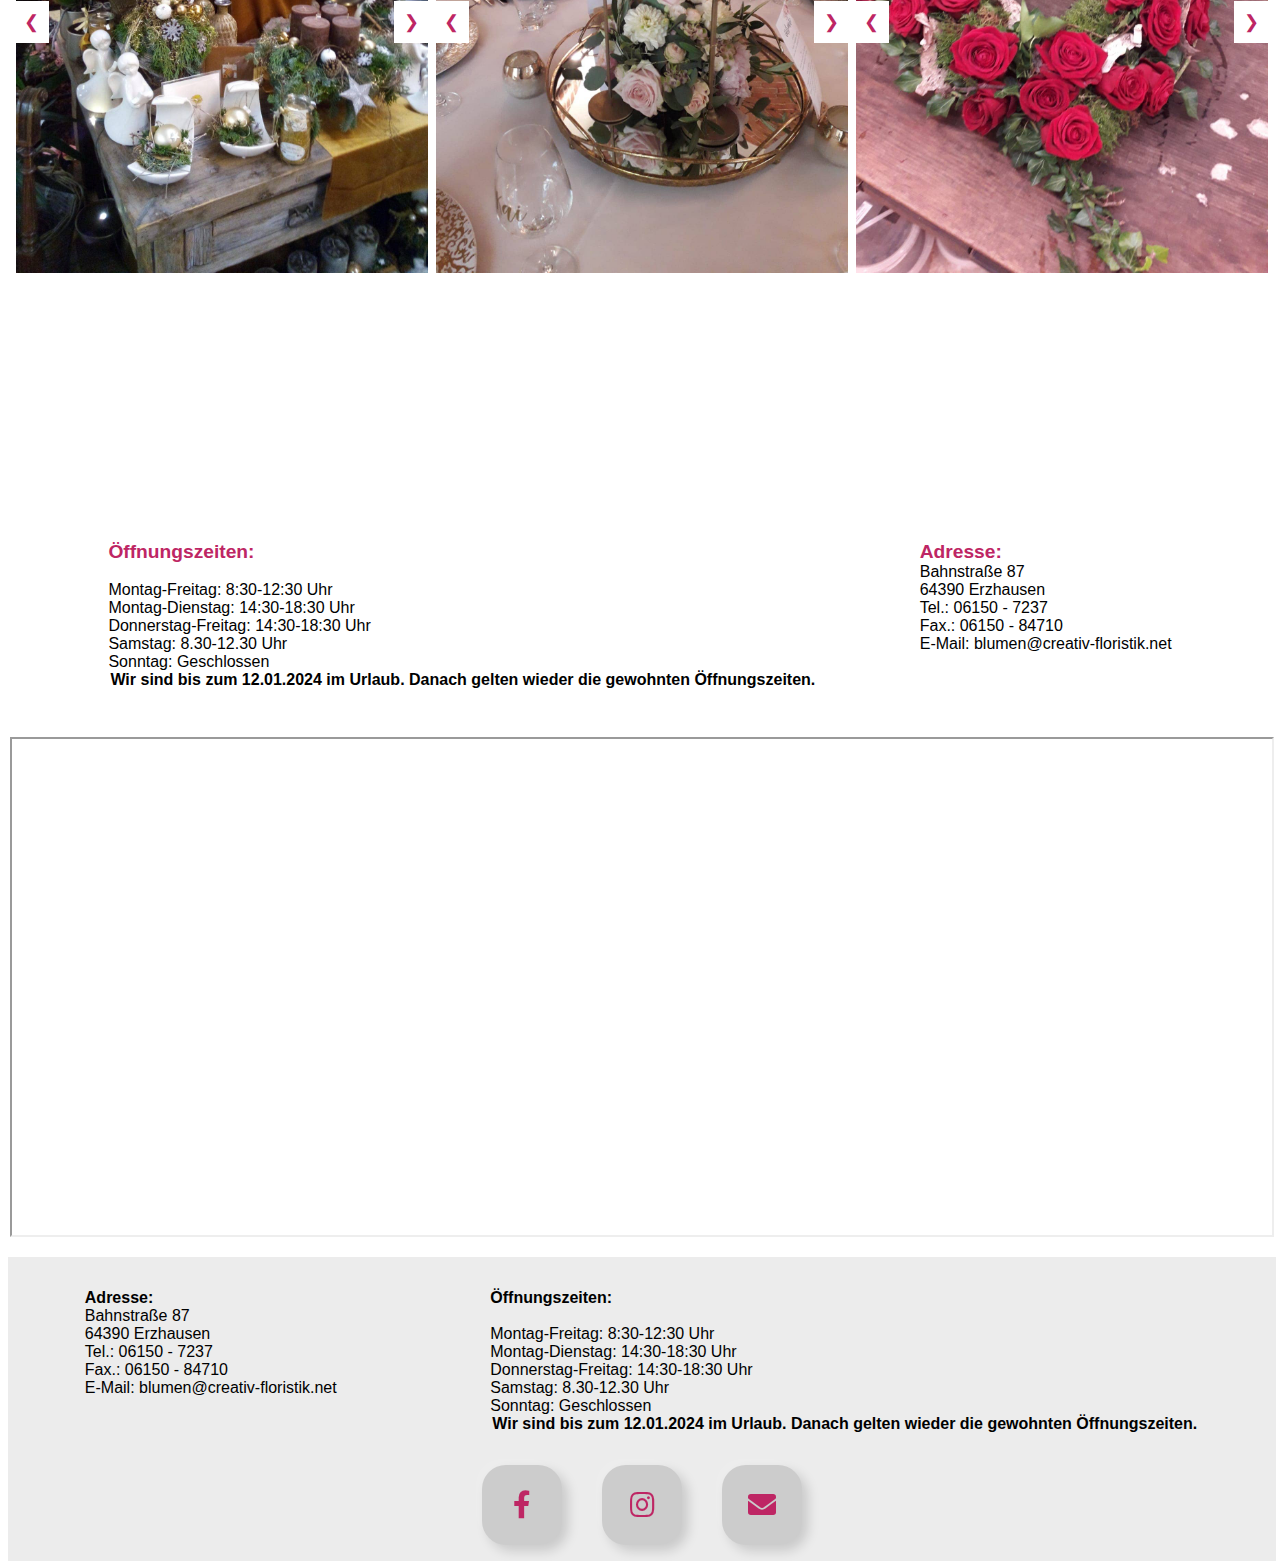
==== commit 526f3b9d: "urlaub" ====
--- a/index.html
+++ b/index.html
@@ -260,7 +260,7 @@
            <!--<span>Montag-Samstag: 8:30-12:30 Uhr<br /></span>
             <span>Während der Ferienzeit (15.07-23.08) sind wir halbtags für Sie da<br /></span> -->
             <!-- <span><b>Bis zum 02.09.2023 haben wir halbtags geöffnet. Danach gelten wieder die gewohnten Öffnungszeiten</b> <br /></span> -->
-            <!-- <span><b>Wir sind bis zum 10.01.2024 im Urlaub. Danach gelten wieder die gewohnten Öffnungszeiten.</b> <br /></span> --> 
+            <span><b>Wir sind bis zum 12.01.2024 im Urlaub. Danach gelten wieder die gewohnten Öffnungszeiten.</b> <br /></span>
           </div>
           <div class="adresse">
             <span id="bold">Adresse:<br /></span>
@@ -305,7 +305,7 @@
           <!--<span><b>Muttertag ist von 8:00 - 12:00 Uhr Geöffnet</b> <br /></span>-->
           <!-- <span><b>Wir sind bis zum 10.01.2024 im Urlaub. Danach gelten wieder die gewohnten Öffnungszeiten.</b> <br /></span> -->
           <!-- <span><b>Bis zum 02.09.2023 haben wir halbtags geöffnet. Danach gelten wieder die gewohnten Öffnungszeiten</b> <br /></span> -->
-          <!-- <span><b>Wir sind bis zum 10.01.2024 im Urlaub. Danach gelten wieder die gewohnten Öffnungszeiten.</b> <br /></span> -->
+          <span><b>Wir sind bis zum 12.01.2024 im Urlaub. Danach gelten wieder die gewohnten Öffnungszeiten.</b> <br /></span> 
         </div>
         <div class="sm">
           <a
